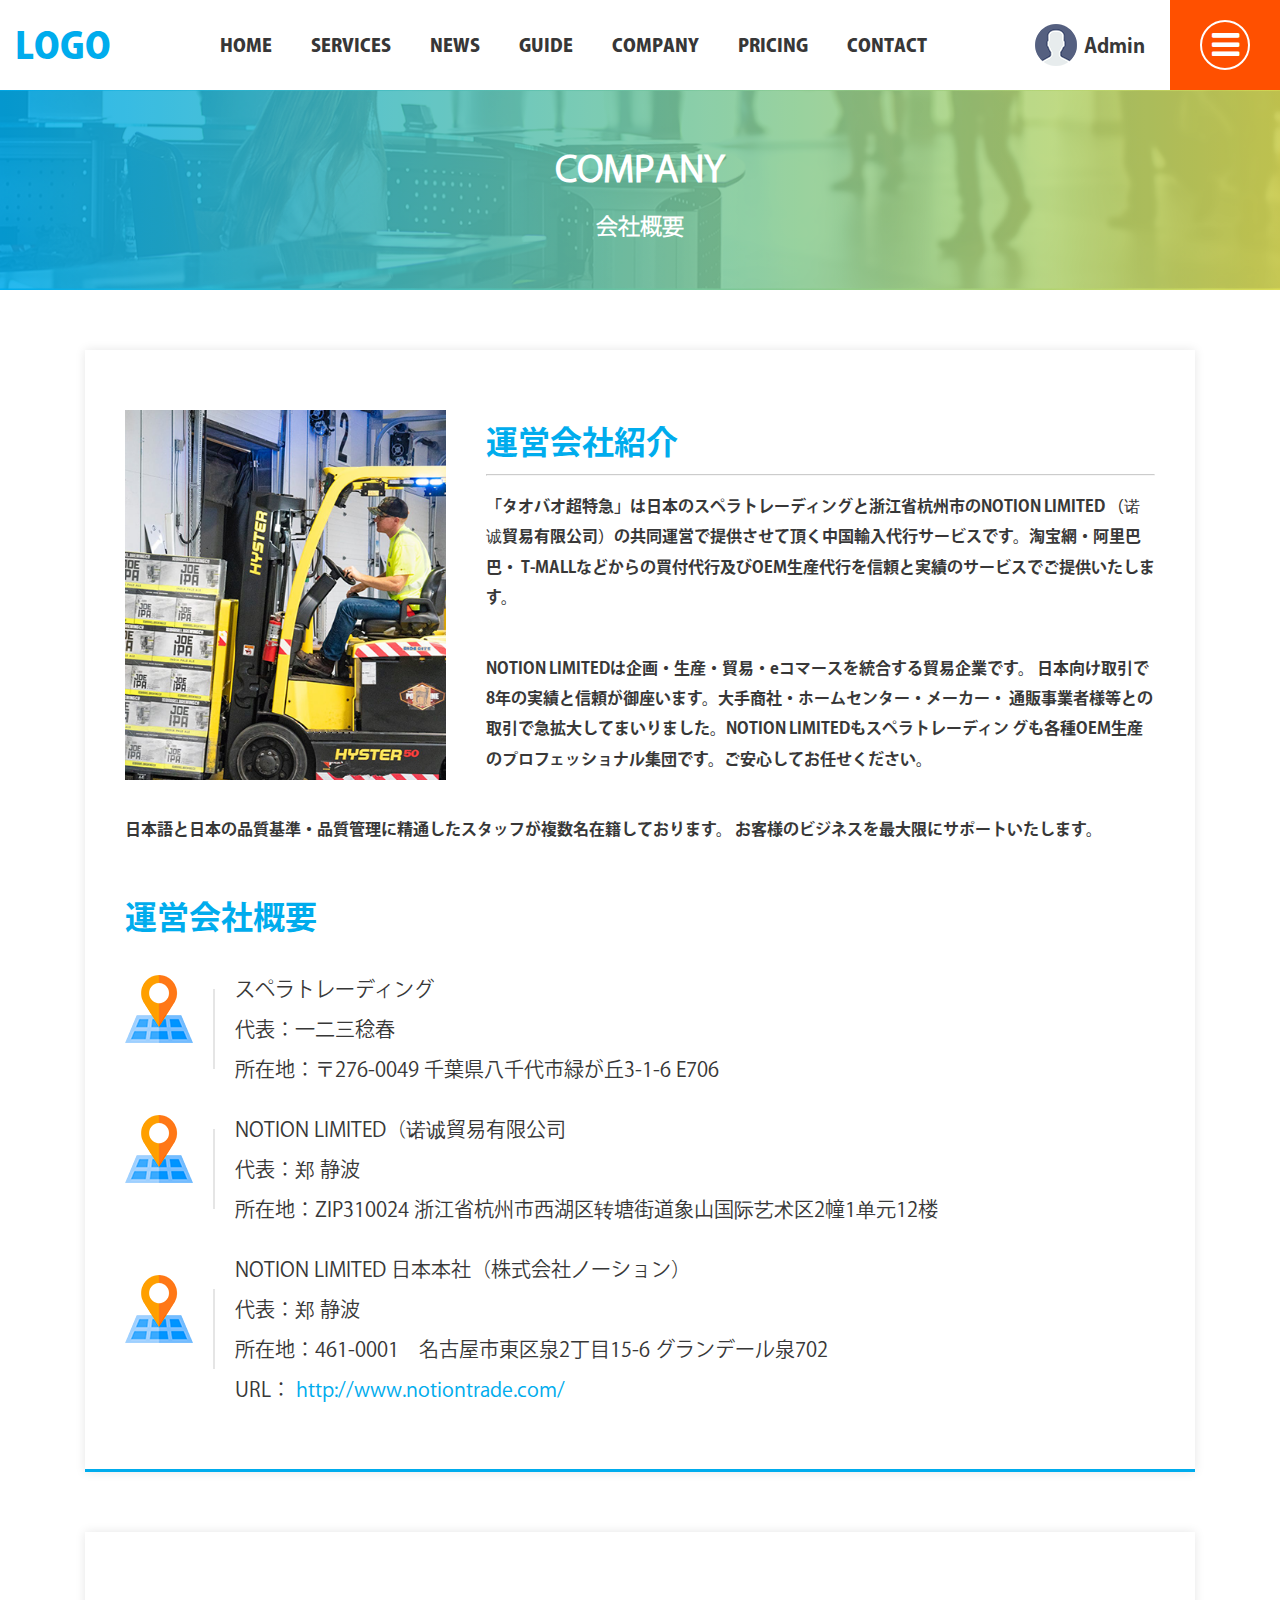
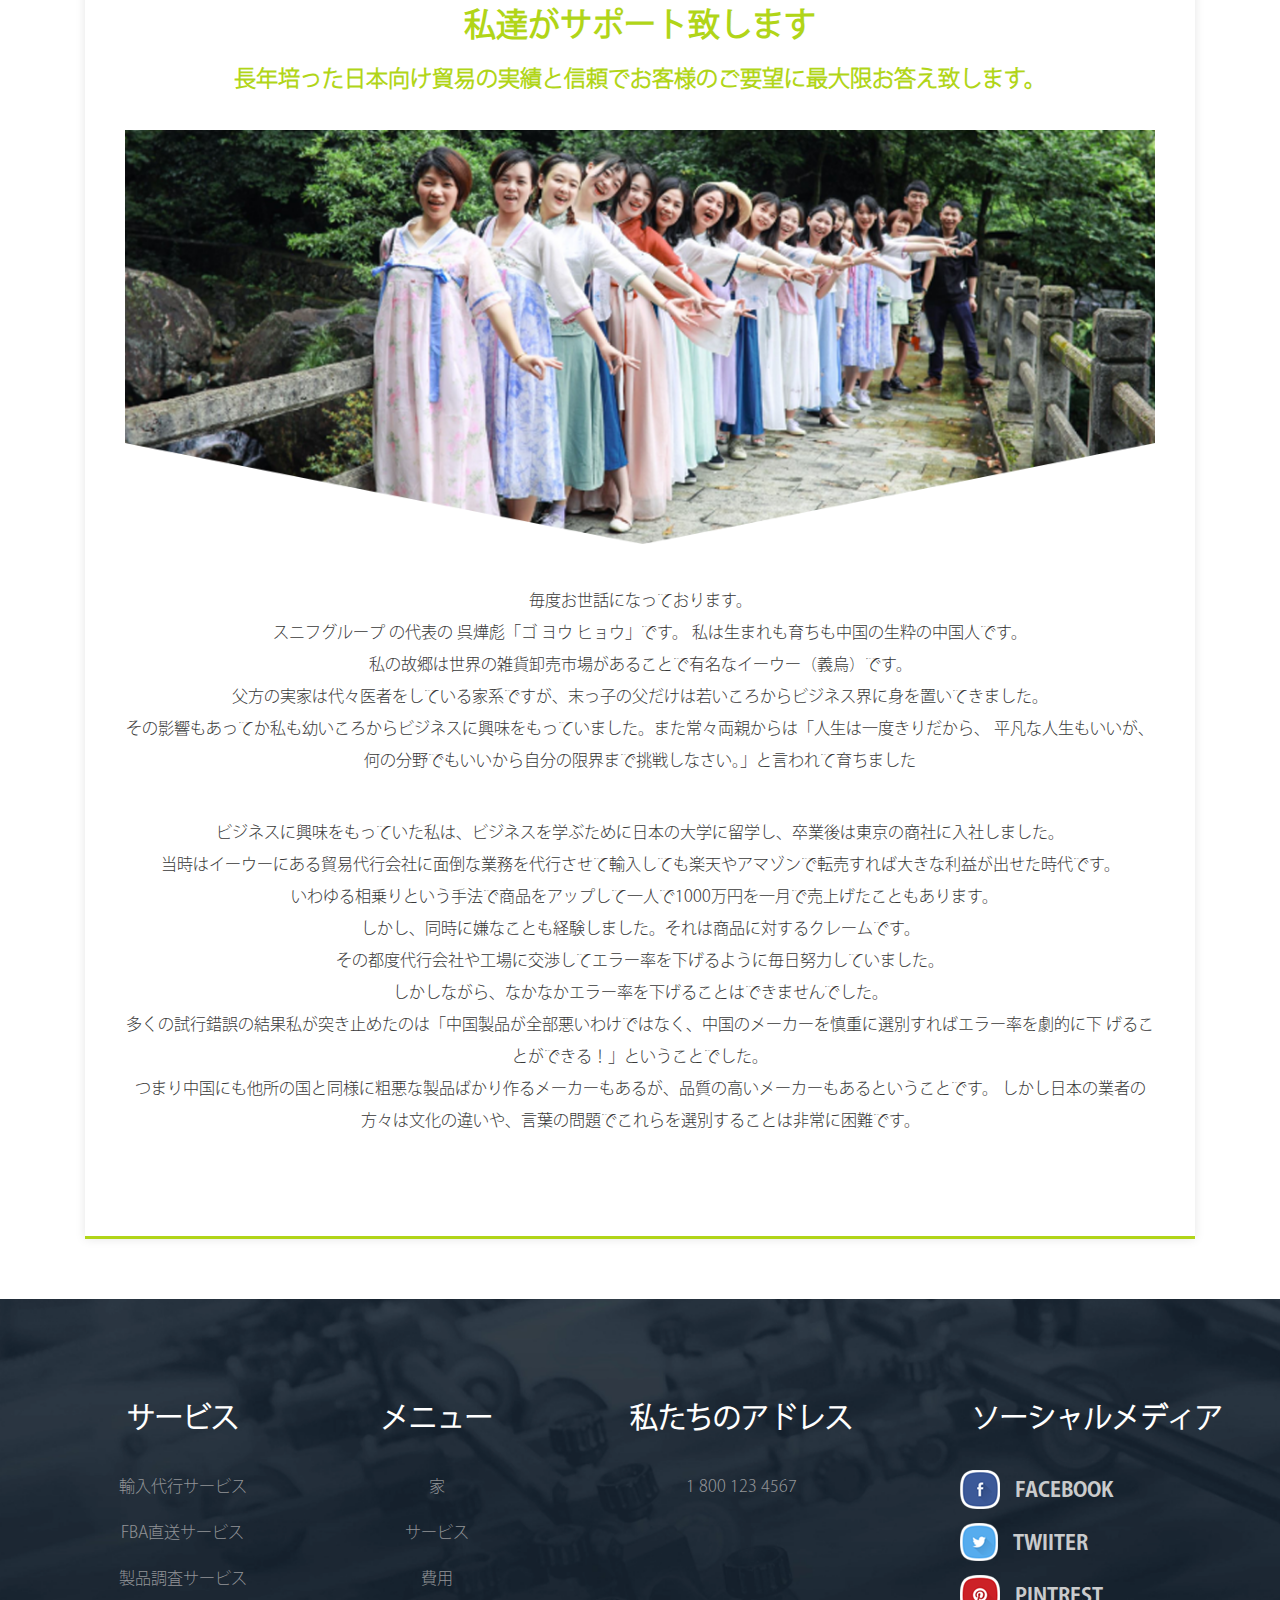
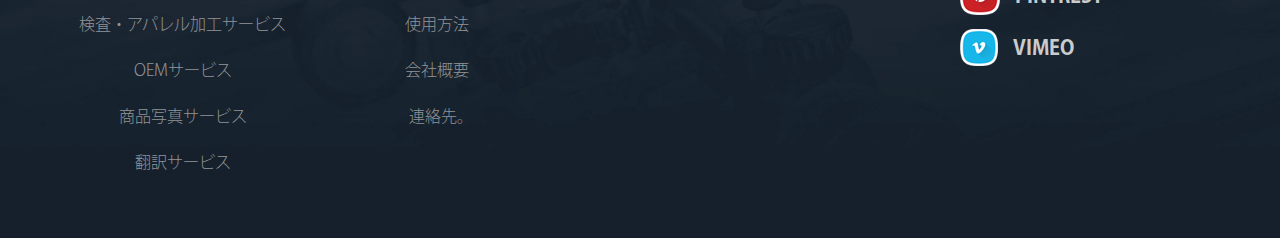
==== company.html @ 989a5804 "services" ====
<!DOCTYPE html>
<html lang="en">
  <head>
    <meta charset="UTF-8" />
    <meta name="viewport" content="width=device-width, initial-scale=1.0" />
    <link rel="stylesheet" href="font/font-awesome-4.7.0/font-awesome-4.7.0/css/font-awesome.css">
    <!-- Bootstrap-grid CSS -->
    <link rel="stylesheet" href="css/bootstrap-grid.min.css" />
    <!-- Slick slider -->
    <link rel="stylesheet" href="slick/slick-theme.css">
    <link rel="stylesheet" href="slick/slick.css">

    <link rel="stylesheet" href="scss/style.css" />
    <title>Document</title>
  </head>
  <body>
      <div class="container-fluid">
        <div class="top-nav">    
            <div class="top-nav_logo">
                LOGO
            </div>

            <div class="top-nav_menu">
                <ul class="top-nav_items">
                    <li><a href="index.html">Home</a></li>
                    <li><a href="services.html">Services</a></li>
                    <li><a href="news.html">News</a></li>
                    <!-- <li><a href="register.html">Register</a></li> -->
                    <li><a href="guide.html">Guide</a></li>
                    <li><a href="company.html">Company</a></li>
                    <li><a href="pricing.html">Pricing</a></li>
                    <li><a href="contact.html">Contact</a></li>
                </ul>
            </div>
        
            <div class="top-nav_user">
                <img src="img/icons/user.png" alt="user">
                <h3>Admin</h3>
                <div class="top-nav_button">
                    <div class="top-nav_button-circle">
                        <i class="fa fa-bars fa-2x" aria-hidden="true"></i>
                    </div>
                </div>
            </div>

        </div>
        <!-- /.top-nav -->
      </div>
      <!-- container-fluid -->

      <div class="container-fluid">
        <div class="top-page">
            <h1>Company</h1>
            <h3>会社概要</h3>
        </div>
        <!-- /.top-page -->

       <div class="container">
            <div class="company_1">
                <div class="company_1-item">
                    <img src="img/company_1.png" alt="company_1">
                    <div class="company_1-item-content">
                        <h1>運営会社紹介</h1>
                        <hr>
                        <p>「タオバオ超特急」は日本のスペラトレーディングと浙江省杭州市のNOTION LIMITED
                            （诺诚貿易有限公司）の共同運営で提供させて頂く中国輸入代行サービスです。淘宝網・阿里巴巴・
                            T-MALLなどからの買付代行及びOEM生産代行を信頼と実績のサービスでご提供いたします。
                        </p>
                        <p>NOTION LIMITEDは企画・生産・貿易・eコマースを統合する貿易企業です。
                            日本向け取引で8年の実績と信頼が御座います。大手商社・ホームセンター・メーカー・
                            通販事業者様等との取引で急拡大してまいりました。NOTION LIMITEDもスペラトレーディン
                            グも各種OEM生産のプロフェッショナル集団です。ご安心してお任せください。
                        </p>
                        <p>日本語と日本の品質基準・品質管理に精通したスタッフが複数名在籍しております。
                            お客様のビジネスを最大限にサポートいたします。
                        </p>
                    </div>
                </div>
                <!-- company_1-item -->
                <div class="company_1-item2">
                    <h1>運営会社概要</h1>
                    <div class="company_1-item2_content">
                        <img src="img/icons/map-icon.png" alt="map-icon">
                        <div class="company_1-item2_content-line"></div>
                        <div class="company_1-item2_content-text">
                            <p>スペラトレーディング</p>
                            <p>代表：一二三稔春</p>
                            <p>所在地：〒276-0049 千葉県八千代市緑が丘3-1-6 E706</p>
                        </div>
                    </div>
                    <!-- company_1-item2_content -->
                    <div class="company_1-item2_content">
                        <img src="img/icons/map-icon.png" alt="map-icon">
                        <div class="company_1-item2_content-line"></div>
                        <div class="company_1-item2_content-text">
                            <p>NOTION LIMITED（诺诚貿易有限公司</p>
                            <p>代表：郑 静波</p>
                            <p>所在地：ZIP310024 浙江省杭州市西湖区转塘街道象山国际艺术区2幢1单元12楼</p>
                        </div>
                    </div>
                    <!-- company_1-item2_content -->
                    <div class="company_1-item2_content">
                        <img src="img/icons/map-icon.png" alt="map-icon">
                        <div class="company_1-item2_content-line"></div>
                        <div class="company_1-item2_content-text">
                            <p>NOTION LIMITED 日本本社（株式会社ノーション）</p>
                            <p>代表：郑 静波</p>
                            <p>所在地：461-0001　名古屋市東区泉2丁目15-6 グランデール泉702</p>
                            <p>URL：<span>
                                <a href="#">http://www.notiontrade.com/</a>
                            </span></p>
                        </div>
                    </div>
                    <!-- company_1-item2_content -->
                </div>
                <!-- /.company_1-item2 -->
            </div>
            <!-- /.company_1 -->
            <div class="company_2">
                <h1>私達がサポート致します</h1>
                <h3>長年培った日本向け貿易の実績と信頼でお客様のご要望に最大限お答え致します。</h3>
                <div class="company_2-item">
                    <img src="img/company_2.png" alt="company_2">
                    <p>毎度お世話になっております。<br>　
                        スニフグループ の代表の 呉燁彪「ゴ ヨウ ヒョウ」です。 私は生まれも育ちも中国の生粋の中国人です。<br>
                        私の故郷は世界の雑貨卸売市場があることで有名なイーウー（義烏）です。<br>
                        父方の実家は代々医者をしている家系ですが、末っ子の父だけは若いころからビジネス界に身を置いてきました。<br>
                        その影響もあってか私も幼いころからビジネスに興味をもっていました。また常々両親からは「人生は一度きりだから、
                        平凡な人生もいいが、何の分野でもいいから自分の限界まで挑戦しなさい。」と言われて育ちました</p>
                    <p>ビジネスに興味をもっていた私は、ビジネスを学ぶために日本の大学に留学し、卒業後は東京の商社に入社しました。<br>
                        当時はイーウーにある貿易代行会社に面倒な業務を代行させて輸入しても楽天やアマゾンで転売すれば大きな利益が出せた時代です。<br>
                        いわゆる相乗りという手法で商品をアップして一人で1000万円を一月で売上げたこともあります。　<br>
                        しかし、同時に嫌なことも経験しました。それは商品に対するクレームです。<br>
                        その都度代行会社や工場に交渉してエラー率を下げるように毎日努力していました。<br>
                        しかしながら、なかなかエラー率を下げることはできませんでした。<br>
                        多くの試行錯誤の結果私が突き止めたのは「中国製品が全部悪いわけではなく、中国のメーカーを慎重に選別すればエラー率を劇的に下
                        げることができる！」ということでした。<br>
                        つまり中国にも他所の国と同様に粗悪な製品ばかり作るメーカーもあるが、品質の高いメーカーもあるということです。
                        しかし日本の業者の方々は文化の違いや、言葉の問題でこれらを選別することは非常に困難です。
                    </p>
                </div>
                <!-- /.company_2-item -->
            </div>
            <!-- /.company_2 -->
       </div>
       <!-- /.container -->
      </div>

      
      <footer class="footer">
        <div class="row">
            <div class="col-lg-3 col-md-6 col-sm-12">
                <h1>サービス</h1>
                <ul>
                <li><a href="#">輸入代行サービス</a></li>
                <li><a href="#">FBA直送サービス</a></li>
                <li><a href="#">製品調査サービス</a></li>
                <li><a href="#">検査・アパレル加工サービス</a></li>
                <li><a href="#">OEMサービス</a></li>
                <li><a href="#">商品写真サービス</a></li>
                <li><a href="#">翻訳サービス</a></li>
            </ul>
            </div>
            <!-- col -->
            <div class="col-lg-2 col-md-6 col-sm-12">
            <h1>メニュー</h1>
            <ul>
                <li><a href="#">家</a></li>
                <li><a href="#">サービス</a></li>
                <li><a href="#">費用</a></li>
                <li><a href="#">使用方法</a></li>
                <li><a href="#">会社概要</a></li>
                <li><a href="#">  連絡先。</a></li>
            </ul>
        </div>
        <!-- col -->
        <div class="col-lg-4 col-md-6 col-sm-12">
            <h1>私たちのアドレス</h1>
            <ul>
                <li><a href="#">1 800 123 4567</a></li>
            </ul>
        </div>
        <!-- col -->
        <div class="col-lg-3 col-md-6 col-sm-12">
            <h1>ソーシャルメディア</h1>
            <ul class="footer_menu">
                <li>
                    <a href="#">
                        <img src="img/icons/social/fb.png" alt="fb">
                        <span>Facebook</span>
                    </a>
                </li>
                <li>
                    <a href="#">
                        <img src="img/icons/social/twiiter.png" alt="twiiter">
                        <span>twiiter</span>
                    </a>
                </li>
                <li>
                    <a href="#">
                        <img src="img/icons/social/pintrest.png" alt="pintrest">
                        <span>pintrest</span>
                    </a>
                </li>
                <li>
                    <a href="#">
                        <img src="img/icons/social/vimeo.png" alt="vimeo">
                        <span>vimeo</span>
                    </a>
                </li>
            </ul>
        </div>
        <!-- col -->
        </div>
        <!-- row -->
      </footer>
      <!-- footer -->
    
      <script src="js/jquery.min.js"></script>
      <script src="slick/slick.js"></script>
      <script src="js/script.js"></script>
  </body>
</html>
---- scss/style.css ----
@font-face {
  font-family: KozGoPro_Bold;
  src: url("../font/KozGoPro-Bold.otf");
}

@font-face {
  font-family: KozGoPro_Heavy;
  src: url("../font/KozGoPro-Heavy.otf");
}

@font-face {
  font-family: KozGoPro_Light;
  src: url("../font/KozGoPro-Light.otf");
}

@font-face {
  font-family: KozGoPro_Medium;
  src: url("../font/KozGoPro-Medium.otf");
}

@font-face {
  font-family: KozGoPro_Regular;
  src: url("../font/KozGoPro-Regular.otf");
}

@media (max-width: 768px) {
  .top-nav_menu {
    -webkit-box-orient: vertical;
    -webkit-box-direction: normal;
        -ms-flex-direction: column;
            flex-direction: column;
    display: none;
  }
  .top-nav_menu__active {
    display: -webkit-box;
    display: -ms-flexbox;
    display: flex;
    margin-bottom: 0;
  }
  .top-nav_menu li {
    line-height: 2;
  }
  .top-nav_menu li a::after {
    display: none;
  }
  .slick-next {
    display: none !important;
  }
  .slick-prev {
    display: none !important;
  }
  .slider-block_content {
    top: 8rem !important;
    right: 2rem !important;
  }
  .slider-block_content h1 {
    font-size: 1.5rem !important;
  }
  .slider-block_content .btn {
    margin-top: 30px !important;
  }
  .content-block1 .col-12 {
    padding-left: 0;
    padding-right: 0;
  }
  .content-block1-item {
    -webkit-box-orient: vertical;
    -webkit-box-direction: normal;
        -ms-flex-direction: column;
            flex-direction: column;
  }
  .content-block1-item_img {
    margin-bottom: 20px;
  }
  .content-block1-item_h {
    display: -webkit-box;
    display: -ms-flexbox;
    display: flex;
    -webkit-box-align: center;
        -ms-flex-align: center;
            align-items: center;
  }
  .content-block2 {
    padding: 0 !important;
    padding-top: 50px !important;
  }
  .content-block2-item {
    -webkit-box-orient: vertical;
    -webkit-box-direction: normal;
        -ms-flex-direction: column;
            flex-direction: column;
    -webkit-box-align: center;
        -ms-flex-align: center;
            align-items: center;
  }
  .content-block2-item_h h2 {
    margin-top: 20px;
  }
  .content-block5-item {
    -webkit-box-orient: vertical;
    -webkit-box-direction: normal;
        -ms-flex-direction: column;
            flex-direction: column;
    -webkit-box-align: center;
        -ms-flex-align: center;
            align-items: center;
    padding-top: 20px;
  }
  .content-block5-item_content {
    -webkit-box-align: center;
        -ms-flex-align: center;
            align-items: center;
  }
  .content-block7-item {
    -webkit-box-orient: vertical;
    -webkit-box-direction: normal;
        -ms-flex-direction: column;
            flex-direction: column;
    -webkit-box-align: center;
        -ms-flex-align: center;
            align-items: center;
  }
  .footer_menu {
    -webkit-box-align: center;
        -ms-flex-align: center;
            align-items: center;
  }
  .company_1-item {
    display: -webkit-box;
    display: -ms-flexbox;
    display: flex;
    -webkit-box-orient: vertical;
    -webkit-box-direction: normal;
        -ms-flex-direction: column;
            flex-direction: column;
    -webkit-box-pack: center !important;
        -ms-flex-pack: center !important;
            justify-content: center !important;
    -webkit-box-align: center;
        -ms-flex-align: center;
            align-items: center;
  }
  .company_1-item img {
    padding-right: 0 !important;
    padding-bottom: 0 !important;
    width: 100%;
  }
  .company_1-item-content h1 {
    text-align: center;
    margin-top: 25px;
  }
  .company_1-item2 {
    -webkit-box-pack: center;
        -ms-flex-pack: center;
            justify-content: center;
  }
  .company_1-item2 h1 {
    text-align: center;
  }
  .company_1-item2_content {
    -webkit-box-pack: center;
        -ms-flex-pack: center;
            justify-content: center;
    -webkit-box-orient: vertical;
    -webkit-box-direction: normal;
        -ms-flex-direction: column;
            flex-direction: column;
  }
  .company_1-item2_content img {
    padding-right: 0;
  }
  .company_1-item2_content-line {
    display: none;
  }
  .company_1-item2_content-text {
    text-align: center;
  }
  .register-form-input {
    -webkit-box-orient: vertical;
    -webkit-box-direction: normal;
        -ms-flex-direction: column;
            flex-direction: column;
    -webkit-box-align: center;
        -ms-flex-align: center;
            align-items: center;
  }
  .register-form-input label {
    margin-right: 0 !important;
  }
  .register-form-input input {
    padding: 10px;
    width: 70% !important;
  }
}

@media (max-width: 767px) {
  .services1-item-img, .services2-item-img, .services4-item-img, .services6-item-img, .services7-item-img {
    margin-right: 0 !important;
    margin-bottom: 40px;
  }
  .services1-item-img img, .services2-item-img img, .services4-item-img img, .services6-item-img img, .services7-item-img img {
    width: 100%;
  }
  .services1-item-img_block, .services2-item-img_block, .services4-item-img_block, .services6-item-img_block, .services7-item-img_block {
    right: 31% !important;
    top: 87% !important;
  }
}

button:focus,
input:focus,
textarea:focus,
a:focus {
  outline: none;
}

h1,
h2,
h3,
h4,
h5 {
  margin: 0;
}

.container-fluid {
  padding-right: 0;
  padding-left: 0;
}

.row {
  margin: 0;
}

p {
  margin: 0;
}

.adapt-menu {
  display: none;
}

.btn {
  padding: 5px 30px;
  display: inline-block;
  color: white;
  border: none;
  border-radius: 50px;
  text-decoration: none;
  font-size: 16px;
  font-weight: 700;
  cursor: pointer;
}

.btn-red {
  background-color: #ef3139;
}

.btn-red:hover {
  opacity: 0.5;
}

.btn-green {
  background-color: #b1d518;
}

.btn-green:hover {
  opacity: 0.5;
}

.btn-yellow {
  background-color: #ffa721;
}

.btn-yellow:hover {
  opacity: 0.5;
}

.btn-white {
  background-color: #fff;
}

.btn-white:hover {
  opacity: 0.5;
}

.btn-primary {
  background-color: #00aced;
}

.btn-primary:hover {
  opacity: 0.5;
}

.btn-grey {
  background-color: #152004;
}

.btn-grey:hover {
  opacity: 0.5;
}

.btn-orange {
  background-color: #ff5000;
}

.btn-orange:hover {
  opacity: 0.5;
}

body {
  background-color: #fff;
  color: #383838;
  margin: 0;
  padding: 0;
  font-family: KozGoPro_Light;
  font-size: 16px;
}

.top-nav {
  background-color: #fff;
  display: -webkit-box;
  display: -ms-flexbox;
  display: flex;
  -webkit-box-pack: justify;
      -ms-flex-pack: justify;
          justify-content: space-between;
  -webkit-box-align: center;
      -ms-flex-align: center;
          align-items: center;
  -ms-flex-wrap: wrap;
      flex-wrap: wrap;
  width: 100%;
}

.top-nav_logo {
  font-family: KozGoPro_Heavy;
  color: #00aced;
  font-size: 36px;
  padding-left: 15px;
  cursor: pointer;
}

.top-nav_menu {
  display: -webkit-box;
  display: -ms-flexbox;
  display: flex;
}

.top-nav_items {
  list-style: none;
  display: -webkit-box;
  display: -ms-flexbox;
  display: flex;
  -ms-flex-wrap: wrap;
      flex-wrap: wrap;
}

.top-nav_items li {
  margin-right: 39px;
}

.top-nav_items li a {
  text-transform: uppercase;
  text-decoration: none;
  color: #373737;
  font-family: KozGoPro_Heavy;
  font-size: 18px;
}

.top-nav_items li a:hover {
  color: #ff5000;
}

.top-nav_user {
  display: -webkit-box;
  display: -ms-flexbox;
  display: flex;
  -webkit-box-align: center;
      -ms-flex-align: center;
          align-items: center;
  cursor: pointer;
}

.top-nav_user img {
  width: 42px;
  height: 42px;
}

.top-nav_user h3 {
  font-family: KozGoPro_Bold;
  font-size: 20px;
  margin-left: 7px;
  margin-right: 25px;
}

.top-nav_user h3:hover {
  opacity: 0.5;
}

.top-nav_button {
  width: 110px;
  height: 90px;
  background-color: #ff5000;
  display: -webkit-box;
  display: -ms-flexbox;
  display: flex;
  -webkit-box-pack: center;
      -ms-flex-pack: center;
          justify-content: center;
  -webkit-box-align: center;
      -ms-flex-align: center;
          align-items: center;
}

.top-nav_button-circle {
  width: 50px;
  height: 50px;
  border: 2px solid white;
  border-radius: 50%;
  background-color: #ff5000;
  display: -webkit-box;
  display: -ms-flexbox;
  display: flex;
  -webkit-box-pack: center;
      -ms-flex-pack: center;
          justify-content: center;
  -webkit-box-align: center;
      -ms-flex-align: center;
          align-items: center;
  cursor: pointer;
}

.top-nav_button-circle:hover {
  opacity: 0.5;
}

.top-nav_button-circle i {
  color: white;
}

.slider {
  background: -webkit-gradient(linear, left top, right top, from(#00aced), to(#dadc55));
  background: linear-gradient(0.25turn, #00aced, #dadc55);
  height: 650px;
}

.slider-block {
  padding-top: 80px;
  position: relative;
}

.slider-block img {
  position: absolute;
  left: 0;
  z-index: 1;
}

.slider-block_content {
  position: absolute;
  right: 0;
  top: 12rem;
  color: white;
  text-align: right;
  z-index: 5;
}

.slider-block_content h1 {
  font-size: 2.8rem;
  font-family: KozGoPro_Bold;
  margin: 0;
  text-shadow: 2px 2px #383838;
}

.slider-block_content h2 {
  font-size: 1.7rem;
  margin: 0;
  text-shadow: 2px 2px #383838;
}

.slider-block_content a {
  text-decoration: none;
}

.slider-block_content .btn {
  padding: 5px 40px;
  display: inline-block;
  color: white;
  border: none;
  border-radius: 50px;
  text-decoration: none;
  font-size: 16px;
  font-weight: 700;
  font-size: 26px;
  margin-top: 80px;
}

.slider-block_content .btn-warning {
  background-color: #ff5000;
}

.slider-block_content .btn-warning:hover {
  background-color: #ff570a;
}

.slick-slide {
  height: 650px;
}

.slick-next {
  position: absolute;
  right: -85px;
  display: block;
  height: 50px;
  width: 50px;
  line-height: 0px;
  font-size: 0px;
  cursor: pointer;
  background: transparent;
  color: transparent;
  top: 50%;
  -webkit-transform: translate(0, -50%);
  transform: translate(0, -50%);
  padding: 0;
  outline: none;
  border-bottom: 3px solid white;
  border-right: 3px solid white;
  -webkit-transform: rotate(315deg);
          transform: rotate(315deg);
}

.slick-prev {
  position: absolute;
  left: -85px;
  display: block;
  height: 50px;
  width: 50px;
  line-height: 0px;
  font-size: 0px;
  cursor: pointer;
  background: transparent;
  color: transparent;
  top: 50%;
  -webkit-transform: translate(0, -50%);
  transform: translate(0, -50%);
  padding: 0;
  outline: none;
  border-bottom: 3px solid white;
  border-right: 3px solid white;
  -webkit-transform: rotate(135deg);
          transform: rotate(135deg);
}

.slick-next:before {
  content: "";
}

.slick-prev:before {
  content: "";
}

.content {
  margin-top: 67px;
}

.content-block1 {
  margin-bottom: 95px;
}

.content-block1 h1 {
  font-size: 35px;
  font-family: KozGoPro_Medium;
  color: #ff5000;
  text-align: center;
  margin-bottom: 25px;
}

.content-block1-item {
  display: -webkit-box;
  display: -ms-flexbox;
  display: flex;
  -webkit-box-align: center;
      -ms-flex-align: center;
          align-items: center;
  padding: 15px;
  border-radius: 10px;
  margin-top: 35px;
}

.content-block1-item_primary {
  background-color: #00aced;
}

.content-block1-item_orange {
  background-color: #ffb632;
}

.content-block1-item_green {
  background-color: #19fea1;
}

.content-block1-item_grey {
  background-color: #48626f;
}

.content-block1-item_yellow {
  background-color: #fef102;
}

.content-block1-item_aqua {
  background-color: #01b59e;
}

.content-block1-item_img {
  background-color: #fff;
  padding: 25px;
  border-radius: 50%;
  margin-right: 15px;
}

.content-block1-item_h {
  -webkit-box-orient: vertical;
  -webkit-box-direction: normal;
      -ms-flex-direction: column;
          flex-direction: column;
  color: white;
  font-family: KozGoPro_Light;
  text-transform: uppercase;
}

.content-block1-item_h h2 {
  font-size: 28px;
  margin-bottom: 10px;
  font-family: KozGoPro_Heavy;
}

.content-block1-item_h h3 {
  font-size: 20px;
}

.content-block1-item_h h4 {
  font-size: 18px;
  text-transform: none;
}

.content-block1-item_h h4::before {
  content: "";
  display: inline-block;
  width: 10px;
  height: 10px;
  background-color: #fff;
  border-radius: 50%;
  margin-right: 10px;
}

.content-block1-item_h_text-black h2 {
  color: #383838;
  font-family: KozGoPro_Heavy;
}

.content-block1-item_h_text-black h3 {
  color: #383838;
}

.content-block1-item_h_text-heavy h2 {
  font-family: KozGoPro_Heavy;
}

.content-block1-item_h__items {
  -webkit-box-orient: horizontal;
  -webkit-box-direction: normal;
      -ms-flex-direction: row;
          flex-direction: row;
  position: relative;
}

.content-block1-item_h__items-point {
  position: absolute;
  width: 10px;
  height: 10px;
  border-radius: 50%;
  background-color: #fff;
}

.content-block2 {
  margin-bottom: 55px;
  padding: 55px 55px 75px 55px;
  -webkit-box-shadow: 0px 0px 10px 0px rgba(0, 0, 0, 0.2);
          box-shadow: 0px 0px 10px 0px rgba(0, 0, 0, 0.2);
  border-radius: 10px;
}

.content-block2 h1 {
  font-size: 35px;
  font-family: KozGoPro_Medium;
  color: #ef3139;
  text-align: center;
}

.content-block2-item {
  display: -webkit-box;
  display: -ms-flexbox;
  display: flex;
  margin-top: 50px;
}

.content-block2-item_img {
  width: 98px;
  height: 87px;
  background-color: #00aced;
  border-radius: 10px;
  padding: 20px 28px;
  margin-right: 20px;
}

.content-block2-item_img_pink {
  background-color: #ff4181;
}

.content-block2-item_h {
  -webkit-box-orient: vertical;
  -webkit-box-direction: normal;
      -ms-flex-direction: column;
          flex-direction: column;
  color: #383838;
  text-transform: uppercase;
}

.content-block2-item_h h2 {
  font-size: 26px;
  font-family: KozGoPro_Medium;
}

.content-block2-item_h h3 {
  margin-left: 10px;
  font-size: 20px;
  font-family: KozGoPro_Light;
}

.content-block2-item_h__items h3 {
  font-size: 16px;
  margin-bottom: 30px;
  line-height: 1.75;
}

.content-block2-item_h__items h3::before {
  content: "";
  display: inline-block;
  width: 10px;
  height: 10px;
  background-color: #383838;
  border-radius: 50%;
  margin-right: 10px;
}

.content-block3 {
  margin-bottom: 55px;
  background-color: #ef3139;
  padding: 65px 0 85px 0;
  color: #fff;
}

.content-block3 h1 {
  font-size: 36px;
  font-family: KozGoPro_Bold;
  text-align: center;
  text-transform: uppercase;
}

.content-block3 h2 {
  font-size: 26px;
  text-align: center;
  margin-bottom: 45px;
}

.content-block3 p {
  font-size: 22px;
  line-height: 1.864;
}

.content-block4 h1 {
  font-size: 36px;
  font-family: KozGoPro_Bold;
  text-align: center;
  text-transform: uppercase;
  color: #ef3139;
}

.content-block4 h2 {
  font-size: 26px;
  text-align: center;
  margin-bottom: 45px;
  color: #ef3139;
}

.content-block4-item {
  margin-top: 15px;
  display: -webkit-box;
  display: -ms-flexbox;
  display: flex;
  -webkit-box-align: center;
      -ms-flex-align: center;
          align-items: center;
  -webkit-box-pack: center;
      -ms-flex-pack: center;
          justify-content: center;
}

.content-block4-item_card {
  background-color: #fff;
  text-align: center;
  margin-bottom: 60px;
  min-height: 522px;
  display: -webkit-box;
  display: -ms-flexbox;
  display: flex;
  -webkit-box-orient: vertical;
  -webkit-box-direction: normal;
      -ms-flex-direction: column;
          flex-direction: column;
  -webkit-box-align: center;
      -ms-flex-align: center;
          align-items: center;
  -webkit-box-pack: justify;
      -ms-flex-pack: justify;
          justify-content: space-between;
  -webkit-box-shadow: 0px 0px 10px 0px rgba(0, 0, 0, 0.1);
          box-shadow: 0px 0px 10px 0px rgba(0, 0, 0, 0.1);
}

.content-block4-item_card img {
  width: 100%;
}

.content-block4-item_card-content {
  margin-top: -85px;
  padding-left: 10px;
  padding-right: 10px;
}

.content-block4-item_card-content-img {
  padding: 15px 25px;
  background-color: #fff;
  border-radius: 50%;
  display: inline-block;
  -webkit-box-shadow: 0px 0px 10px 0px rgba(0, 0, 0, 0.1);
          box-shadow: 0px 0px 10px 0px rgba(0, 0, 0, 0.1);
  margin-bottom: 20px;
}

.content-block4-item_card-content-img img {
  width: 45px;
  height: 50px;
}

.content-block4-item_card-content h3 {
  font-size: 20px;
  color: #00aced;
  font-family: KozGoPro_Bold;
  margin-bottom: 10px;
}

.content-block4-item_card-content p {
  font-size: 16px;
  line-height: 1.563;
}

.content-block4-item_card-content a {
  text-transform: none;
}

.content-block4-item_card a {
  width: 130px;
  margin-bottom: 30px;
}

.content-block5 {
  background-image: url(../img/block5/block5-bg.png);
  background-repeat: no-repeat;
  background-size: cover;
  padding-top: 70px;
  padding-bottom: 60px;
}

.content-block5 h1 {
  font-size: 36px;
  font-family: KozGoPro_Bold;
  text-align: center;
  text-transform: uppercase;
  color: white;
}

.content-block5 h2 {
  font-size: 26px;
  text-align: center;
  margin-bottom: 45px;
  color: white;
}

.content-block5-item {
  background-color: #fff;
  border-radius: 5px;
  display: -webkit-box;
  display: -ms-flexbox;
  display: flex;
  margin-bottom: 25px;
}

.content-block5-item img {
  min-height: 280px;
}

.content-block5-item_content {
  padding: 20px 20px 0 30px;
  display: -webkit-box;
  display: -ms-flexbox;
  display: flex;
  -webkit-box-orient: vertical;
  -webkit-box-direction: normal;
      -ms-flex-direction: column;
          flex-direction: column;
  -webkit-box-pack: justify;
      -ms-flex-pack: justify;
          justify-content: space-between;
}

.content-block5-item_content h3 {
  font-size: 24px;
  font-family: KozGoPro_Medium;
  color: #00aced;
  margin-bottom: 10px;
}

.content-block5-item_content h4 {
  font-size: 16px;
  line-height: 1.75;
  margin-bottom: 2rem;
}

.content-block5-item_content a {
  width: 130px;
  margin-bottom: 30px;
}

.content-block5-btn {
  text-align: center;
}

.content-block5-btn a {
  width: 250px;
  font-size: 24px;
  color: #ef3139;
  text-align: center;
  font-family: KozGoPro_Medium;
}

.content-block6 {
  margin-top: 70px;
  margin-bottom: 50px;
}

.content-block6 h1 {
  font-size: 36px;
  font-family: KozGoPro_Bold;
  text-align: center;
  text-transform: uppercase;
  color: #ff5000;
}

.content-block6 h2 {
  font-size: 26px;
  text-align: center;
  margin-bottom: 45px;
  color: #ff5000;
}

.content-block6-item {
  display: -webkit-box;
  display: -ms-flexbox;
  display: flex;
  -webkit-box-pack: justify;
      -ms-flex-pack: justify;
          justify-content: space-between;
  -webkit-box-align: center;
      -ms-flex-align: center;
          align-items: center;
  -webkit-box-shadow: 0px 0px 5px 0px rgba(0, 0, 0, 0.1);
          box-shadow: 0px 0px 5px 0px rgba(0, 0, 0, 0.1);
  border-radius: 5px;
  border: 2px dotted rgba(0, 0, 0, 0.5);
  padding: 20px;
  margin-bottom: 25px;
}

.content-block6-item h3 {
  color: #ff5000;
  font-size: 20px;
  line-height: 1.6;
  font-family: KozGoPro_Medium;
  margin-right: 70px;
}

.content-block6-item button {
  width: 40px;
  height: 35px;
  background-color: #383838;
  border: none;
  border-radius: 50%;
  cursor: pointer;
}

.content-block6-item button i {
  color: white;
  margin-top: 5px;
}

.content-block6-item_none {
  display: none;
  padding: 20px;
  -webkit-transition: ease-in;
  transition: ease-in;
}

.content-block6-item_none__active {
  display: -webkit-box;
  display: -ms-flexbox;
  display: flex;
  -webkit-box-orient: vertical;
  -webkit-box-direction: normal;
      -ms-flex-direction: column;
          flex-direction: column;
}

.content-block7 {
  background-color: #b1d518;
  padding-top: 80px;
  padding-bottom: 100px;
}

.content-block7 h1 {
  font-size: 36px;
  font-family: KozGoPro_Bold;
  text-align: center;
  text-transform: uppercase;
  color: #fff;
}

.content-block7 h2 {
  font-size: 26px;
  text-align: center;
  margin-bottom: 45px;
  color: #fff;
}

.content-block7-item {
  background-color: #fff;
  display: -webkit-box;
  display: -ms-flexbox;
  display: flex;
  margin-bottom: 7px;
  padding: 20px 35px;
}

.content-block7-item h4 {
  color: #00aced;
  font-size: 18px;
  font-family: KozGoPro_Bold;
  margin-right: 60px;
}

.content-block7-item h5 {
  font-size: 18px;
}

.content-block7-btn {
  text-align: center;
  margin-top: 25px;
}

.content-block7-btn a {
  font-size: 25px;
  color: #fff;
}

.footer {
  padding: 90px 30px 40px 30px;
  background-image: url(../img/footer-bg.png);
  background-repeat: no-repeat;
  background-size: cover;
  text-align: center;
  color: #929497;
}

.footer h1 {
  font-size: 28px;
  color: #fff;
  margin-bottom: 25px;
}

.footer li {
  margin-bottom: 14px;
}

.footer a {
  color: #929497;
  text-decoration: none;
}

.footer a:hover {
  color: white;
}

.footer ul {
  padding: 0;
  list-style: none;
  line-height: 32px;
  margin-bottom: 20px;
}

.footer_menu {
  display: -webkit-box;
  display: -ms-flexbox;
  display: flex;
  -webkit-box-orient: vertical;
  -webkit-box-direction: normal;
      -ms-flex-direction: column;
          flex-direction: column;
}

.footer_menu a {
  display: -webkit-box;
  display: -ms-flexbox;
  display: flex;
  -webkit-box-align: center;
      -ms-flex-align: center;
          align-items: center;
}

.footer_menu a img {
  margin-right: 15px;
}

.footer_menu a span {
  font-size: 20px;
  color: #cacbcc;
  text-transform: uppercase;
  font-family: KozGoPro_Bold;
}

.top-page {
  background: url(../img/top-img.png), -webkit-gradient(linear, left top, right top, from(#00aced), to(#dadc55));
  background: url(../img/top-img.png), linear-gradient(0.25turn, #00aced, #dadc55);
  background-repeat: no-repeat;
  background-size: cover;
  height: 200px;
  display: -webkit-box;
  display: -ms-flexbox;
  display: flex;
  -webkit-box-orient: vertical;
  -webkit-box-direction: normal;
      -ms-flex-direction: column;
          flex-direction: column;
  -webkit-box-pack: center;
      -ms-flex-pack: center;
          justify-content: center;
  -webkit-box-align: center;
      -ms-flex-align: center;
          align-items: center;
  color: white;
  margin-bottom: 60px;
}

.top-page h1 {
  font-size: 36px;
  text-transform: uppercase;
  font-family: KozGoPro_Regular;
}

.top-page h3 {
  font-size: 22px;
}

.company_1 {
  background-color: #fff;
  -webkit-box-shadow: 0px 0px 10px 0px rgba(0, 0, 0, 0.1);
          box-shadow: 0px 0px 10px 0px rgba(0, 0, 0, 0.1);
  padding: 60px 40px;
  margin-bottom: 60px;
  border-bottom: 3px solid #00aced;
}

.company_1-item img {
  max-height: 400px;
  max-width: 415px;
  padding-right: 40px;
  padding-bottom: 30px;
  float: left;
}

.company_1-item-content h1 {
  font-family: KozGoPro_Bold;
  color: #00aced;
}

.company_1-item-content hr {
  opacity: 0.5;
  margin: 0;
  margin-bottom: 15px;
}

.company_1-item-content p {
  font-family: KozGoPro_Bold;
  line-height: 1.9;
  margin-bottom: 40px;
}

.company_1-item2 h1 {
  color: #00aced;
  font-family: KozGoPro_Bold;
}

.company_1-item2_content {
  margin-top: 20px;
  display: -webkit-box;
  display: -ms-flexbox;
  display: flex;
  -ms-flex-wrap: wrap;
      flex-wrap: wrap;
  -webkit-box-align: center;
      -ms-flex-align: center;
          align-items: center;
}

.company_1-item2_content img {
  margin-right: 20px;
  margin-bottom: 40px;
}

.company_1-item2_content-line {
  width: 2px;
  height: 80px;
  background-color: black;
  opacity: 0.1;
  margin-right: 20px;
}

.company_1-item2_content-text p {
  font-size: 20px;
  font-family: KozGoPro_Regular;
}

.company_1-item2_content-text p span a {
  color: #00aced;
  text-decoration: none;
}

.company_2 {
  background-color: #fff;
  -webkit-box-shadow: 0px 0px 10px 0px rgba(0, 0, 0, 0.1);
          box-shadow: 0px 0px 10px 0px rgba(0, 0, 0, 0.1);
  padding: 60px 40px;
  margin-bottom: 60px;
  border-bottom: 3px solid #b1d518;
}

.company_2 h1 {
  text-align: center;
  color: #b1d518;
  font-family: KozGoPro_Regular;
}

.company_2 h3 {
  font-size: 22px;
  color: #b1d518;
  text-align: center;
  margin-bottom: 30px;
}

.company_2-item {
  text-align: center;
}

.company_2-item img {
  width: 100%;
  margin-bottom: 30px;
}

.company_2-item p {
  margin-bottom: 40px;
  line-height: 2;
}

.news_1 {
  margin-bottom: 70px;
}

.news_1 h1 {
  font-size: 38px;
  color: #ef3139;
  font-family: KozGoPro_Bold;
  text-align: center;
  margin-bottom: 50px;
}

.news_1-card {
  -webkit-box-shadow: 0px 0px 10px 0px rgba(0, 0, 0, 0.1);
          box-shadow: 0px 0px 10px 0px rgba(0, 0, 0, 0.1);
  margin-bottom: 50px;
}

.news_1-card img {
  width: 100%;
}

.news_1-card_grey {
  border-bottom: 3px solid #152004;
}

.news_1-card_orange {
  border-bottom: 3px solid #ff5000;
}

.news_1-card_red {
  border-bottom: 3px solid #ef3139;
}

.news_1-card_yellow {
  border-bottom: 3px solid #ffa721;
}

.news_1-card_primary {
  border-bottom: 3px solid #00aced;
}

.news_1-card_green {
  border-bottom: 3px solid #b1d518;
}

.news_1-card__content {
  padding: 10px 30px 25px 30px;
}

.news_1-card__content h3 {
  font-size: 22px;
  margin-bottom: 15px;
}

.news_1-card__content-icon {
  display: -webkit-box;
  display: -ms-flexbox;
  display: flex;
  -webkit-box-align: center;
      -ms-flex-align: center;
          align-items: center;
  margin-bottom: 15px;
}

.news_1-card__content-icon img {
  width: 23px;
  margin-right: 15px;
}

.news_1-card__content-icon span {
  font-size: 14px;
}

.news_1-card__content p {
  font-size: 14px;
  margin-bottom: 15px;
}

.news_1-pagination {
  display: -webkit-box;
  display: -ms-flexbox;
  display: flex;
  -webkit-box-pack: center;
      -ms-flex-pack: center;
          justify-content: center;
  -webkit-box-align: center;
      -ms-flex-align: center;
          align-items: center;
  padding: 20px;
  background-color: #15202c;
  margin-bottom: 60px;
}

.news_1-pagination_numbers {
  display: -webkit-box;
  display: -ms-flexbox;
  display: flex;
}

.news_1-pagination_numbers_active {
  background-color: #00aced !important;
}

.news_1-pagination_numbers a {
  margin-right: 15px;
  color: white;
  -webkit-box-align: center;
      -ms-flex-align: center;
          align-items: center;
  display: -webkit-box;
  display: -ms-flexbox;
  display: flex;
  padding: 0 12px;
  background-color: #fff;
  border-radius: 5px;
  font-family: KozGoPro_Bold;
  text-decoration: none;
  color: #15202c;
  font-size: 18px;
}

.news_1-pagination_numbers a:hover {
  background-color: #00aced;
}

.news_1-pagination_numbers a:nth-last-child(1) {
  background-color: transparent;
}

.news_1-pagination_numbers a:nth-last-child(1):hover {
  background-color: #00aced;
}

.news_1-pagination_numbers a:nth-last-child(4) {
  background-color: transparent;
}

.news_1-pagination_numbers a:nth-last-child(4):hover {
  background-color: #00aced;
}

.news_1-content {
  margin-bottom: 35px;
}

.news_1-content h1 {
  font-size: 38px;
  color: #ef3139;
  text-align: center;
  font-family: KozGoPro_Bold;
}

.news_1-content-center {
  display: -webkit-box;
  display: -ms-flexbox;
  display: flex;
  -webkit-box-pack: center;
      -ms-flex-pack: center;
          justify-content: center;
}

.news_1-content-center-item {
  border: 1px solid rgba(0, 0, 0, 0.4);
  padding: 20px;
  display: -webkit-box;
  display: -ms-flexbox;
  display: flex;
  -webkit-box-align: center;
      -ms-flex-align: center;
          align-items: center;
  -ms-flex-wrap: wrap;
      flex-wrap: wrap;
  font-size: 18px;
  margin-bottom: 20px;
}

.news_1-content-center-item h4 {
  color: #00aced;
  font-family: KozGoPro_Bold;
  margin-right: 35px;
}

.news_1-content_btn {
  display: -webkit-box;
  display: -ms-flexbox;
  display: flex;
  -webkit-box-pack: center;
      -ms-flex-pack: center;
          justify-content: center;
  margin-top: 20px;
}

.register {
  -webkit-box-shadow: 0px 0px 10px 0px rgba(0, 0, 0, 0.1);
          box-shadow: 0px 0px 10px 0px rgba(0, 0, 0, 0.1);
  padding: 40px;
  margin-bottom: 100px;
}

.register h1 {
  font-family: KozGoPro_Regular;
  text-align: center;
  background-color: #ef3139;
  border-radius: 10px;
  color: white;
  margin-bottom: 35px;
}

.register-form {
  display: -webkit-box;
  display: -ms-flexbox;
  display: flex;
  -webkit-box-orient: vertical;
  -webkit-box-direction: normal;
      -ms-flex-direction: column;
          flex-direction: column;
}

.register-form-input {
  display: -webkit-box;
  display: -ms-flexbox;
  display: flex;
  -webkit-box-pack: center;
      -ms-flex-pack: center;
          justify-content: center;
  -ms-flex-wrap: wrap;
      flex-wrap: wrap;
  margin-bottom: 20px;
}

.register-form-input label {
  font-size: 22px;
  font-family: KozGoPro_Medium;
  color: #ef3139;
  margin-right: 20px;
}

.register-form-input input {
  border-radius: 50px;
  border: 1px solid #a1a1a1;
  width: 50%;
  padding-left: 20px;
  padding-right: 20px;
  color: #383838;
  font-size: 18px;
}

.register-form-btn {
  text-align: center;
  margin-top: 20px;
  margin-bottom: 35px;
}

.register-form-btn button {
  padding: 10px 30px;
}

.register-form hr {
  background-color: rgba(0, 0, 0, 0.1);
  height: 2px;
  width: 100%;
  margin-bottom: 35px;
}

.register-form p {
  text-align: center;
  font-size: 24px;
  font-family: KozGoPro_Medium;
}

.register-form p a {
  color: #00aced;
}

.services1 {
  min-height: 580px;
  padding: 35px;
  border-bottom: 3px solid #b1d518 !important;
  border: 1px solid #b1d518;
  margin-bottom: 100px;
}

.services1-item-img {
  float: left;
  margin-right: 70px;
  position: relative;
}

.services1-item-img img {
  max-height: 500px;
  max-width: 358px;
}

.services1-item-img_block {
  background-color: #b1d518;
  padding: 20px 25px;
  position: absolute;
  right: -11%;
  top: 25%;
  border-radius: 50%;
}

.services1-item-content h1 {
  font-family: KozGoPro_Bold;
  color: #b1d518;
}

.services1-item-content h3 {
  font-family: KozGoPro_Bold;
  line-height: 1.231;
  margin-bottom: 15px;
}

.services1-item-content-items {
  display: -webkit-box;
  display: -ms-flexbox;
  display: flex;
  -webkit-box-orient: horizontal;
  -webkit-box-direction: normal;
      -ms-flex-direction: row;
          flex-direction: row;
  margin-bottom: 15px;
}

.services1-item-content-items_block {
  background-color: #b1d518;
  padding: 5px 7px;
  width: 35px;
  height: 35px;
  margin-right: 15px;
}

.services1-item-content-items p {
  font-family: KozGoPro_Regular;
}

.services2 {
  min-height: 580px;
  padding: 35px;
  border-bottom: 3px solid #ef3139 !important;
  border: 1px solid #ef3139;
  margin-bottom: 100px;
}

.services2-item-img {
  float: left;
  margin-right: 70px;
  position: relative;
}

.services2-item-img img {
  max-height: 500px;
  max-width: 358px;
}

.services2-item-img_block {
  background-color: #ef3139;
  padding: 20px 25px;
  position: absolute;
  right: -11%;
  top: 25%;
  border-radius: 50%;
}

.services2-item-content h1 {
  font-family: KozGoPro_Bold;
  color: #ef3139;
}

.services2-item-content h3 {
  font-family: KozGoPro_Bold;
  line-height: 1.231;
  margin-bottom: 15px;
}

.services2-item-content-items {
  display: -webkit-box;
  display: -ms-flexbox;
  display: flex;
  -webkit-box-orient: horizontal;
  -webkit-box-direction: normal;
      -ms-flex-direction: row;
          flex-direction: row;
  margin-bottom: 15px;
}

.services2-item-content-items_block {
  background-color: #ef3139;
  padding: 5px 7px;
  width: 35px;
  height: 35px;
  margin-right: 15px;
}

.services2-item-content-items p {
  font-family: KozGoPro_Regular;
}

.services3 {
  min-height: 600px;
  padding: 35px;
  border-bottom: 3px solid #02b59f !important;
  border: 1px solid #02b59f;
  margin-bottom: 100px;
}

.services3-item {
  display: -webkit-box;
  display: -ms-flexbox;
  display: flex;
  -webkit-box-pack: center;
      -ms-flex-pack: center;
          justify-content: center;
  -webkit-box-align: center;
      -ms-flex-align: center;
          align-items: center;
  -webkit-box-orient: vertical;
  -webkit-box-direction: normal;
      -ms-flex-direction: column;
          flex-direction: column;
}

.services3-item img:first-child {
  width: 100%;
}

.services3-item-img {
  margin-top: -55px;
  background-color: #02b59f;
  padding: 20px 25px;
  border-radius: 50%;
  margin-bottom: 40px;
}

.services3-item h1 {
  color: #02b59f;
  font-family: KozGoPro_Bold;
}

.services3-item h3 {
  font-family: KozGoPro_Bold;
  font-size: 24px;
  margin-bottom: 15px;
}

.services3-item-content {
  display: -webkit-box;
  display: -ms-flexbox;
  display: flex;
  -webkit-box-orient: horizontal;
  -webkit-box-direction: normal;
      -ms-flex-direction: row;
          flex-direction: row;
  margin-bottom: 15px;
}

.services3-item-content_block {
  background-color: #02b59f;
  padding: 5px 7px;
  min-width: 35px;
  height: 35px;
  margin-right: 15px;
}

.services3-item-content p {
  font-family: KozGoPro_Regular;
}

.services4 {
  min-height: 500px;
  padding: 35px;
  border-bottom: 3px solid #ff5000 !important;
  border: 1px solid #ff5000;
  margin-bottom: 100px;
}

.services4-item-img {
  float: left;
  margin-right: 70px;
  position: relative;
}

.services4-item-img img {
  max-height: 500px;
  max-width: 358px;
}

.services4-item-img_block {
  background-color: #ff5000;
  padding: 20px 25px;
  position: absolute;
  right: -11%;
  top: 25%;
  border-radius: 50%;
}

.services4-item-content h1 {
  font-family: KozGoPro_Bold;
  color: #ff5000;
}

.services4-item-content h3 {
  font-family: KozGoPro_Bold;
  line-height: 1.231;
  margin-bottom: 15px;
}

.services4-item-content-items {
  display: -webkit-box;
  display: -ms-flexbox;
  display: flex;
  -webkit-box-orient: horizontal;
  -webkit-box-direction: normal;
      -ms-flex-direction: row;
          flex-direction: row;
  margin-bottom: 15px;
}

.services4-item-content-items_block {
  background-color: #ff5000;
  padding: 5px 7px;
  width: 35px;
  height: 35px;
  margin-right: 15px;
}

.services4-item-content-items p {
  font-family: KozGoPro_Regular;
}

.services5 {
  min-height: 600px;
  padding: 35px;
  border-bottom: 3px solid #15202c !important;
  border: 1px solid #15202c;
  margin-bottom: 100px;
}

.services5-item {
  display: -webkit-box;
  display: -ms-flexbox;
  display: flex;
  -webkit-box-pack: center;
      -ms-flex-pack: center;
          justify-content: center;
  -webkit-box-align: center;
      -ms-flex-align: center;
          align-items: center;
  -webkit-box-orient: vertical;
  -webkit-box-direction: normal;
      -ms-flex-direction: column;
          flex-direction: column;
}

.services5-item img:first-child {
  width: 100%;
}

.services5-item-img {
  margin-top: -55px;
  background-color: #15202c;
  padding: 20px 25px;
  border-radius: 50%;
  margin-bottom: 40px;
}

.services5-item h1 {
  color: #15202c;
  font-family: KozGoPro_Bold;
}

.services5-item h3 {
  font-family: KozGoPro_Bold;
  font-size: 24px;
  margin-bottom: 15px;
}

.services5-item-content {
  display: -webkit-box;
  display: -ms-flexbox;
  display: flex;
  -webkit-box-orient: horizontal;
  -webkit-box-direction: normal;
      -ms-flex-direction: row;
          flex-direction: row;
  margin-bottom: 15px;
}

.services5-item-content_block {
  background-color: #15202c;
  padding: 5px 7px;
  min-width: 35px;
  height: 35px;
  margin-right: 15px;
}

.services5-item-content p {
  font-family: KozGoPro_Regular;
}

.services6 {
  min-height: 580px;
  padding: 35px;
  border-bottom: 3px solid #ffa721 !important;
  border: 1px solid #ffa721;
  margin-bottom: 100px;
}

.services6-item-img {
  float: left;
  margin-right: 70px;
  position: relative;
}

.services6-item-img img {
  max-height: 500px;
  max-width: 358px;
}

.services6-item-img_block {
  background-color: #ffa721;
  padding: 20px 25px;
  position: absolute;
  right: -11%;
  top: 25%;
  border-radius: 50%;
}

.services6-item-content h1 {
  font-family: KozGoPro_Bold;
  color: #ffa721;
}

.services6-item-content h3 {
  font-family: KozGoPro_Bold;
  line-height: 1.231;
  margin-bottom: 15px;
}

.services6-item-content-items {
  display: -webkit-box;
  display: -ms-flexbox;
  display: flex;
  -webkit-box-orient: horizontal;
  -webkit-box-direction: normal;
      -ms-flex-direction: row;
          flex-direction: row;
  margin-bottom: 15px;
}

.services6-item-content-items_block {
  background-color: #ffa721;
  padding: 5px 7px;
  width: 35px;
  height: 35px;
  margin-right: 15px;
}

.services6-item-content-items p {
  font-family: KozGoPro_Regular;
}

.services7 {
  min-height: 580px;
  padding: 35px;
  border-bottom: 3px solid #02b59f !important;
  border: 1px solid #02b59f;
  margin-bottom: 100px;
}

.services7-item-img {
  float: left;
  margin-right: 70px;
  position: relative;
}

.services7-item-img img {
  max-height: 500px;
  max-width: 358px;
}

.services7-item-img_block {
  background-color: #02b59f;
  padding: 20px 25px;
  position: absolute;
  right: -11%;
  top: 25%;
  border-radius: 50%;
}

.services7-item-content h1 {
  font-family: KozGoPro_Bold;
  color: #02b59f;
}

.services7-item-content h3 {
  font-family: KozGoPro_Bold;
  line-height: 1.231;
  margin-bottom: 15px;
}

.services7-item-content p {
  margin-bottom: 15px;
}

.services7-item-content-items {
  display: -webkit-box;
  display: -ms-flexbox;
  display: flex;
  -webkit-box-orient: horizontal;
  -webkit-box-direction: normal;
      -ms-flex-direction: row;
          flex-direction: row;
  margin-bottom: 15px;
}

.services7-item-content-items_block {
  background-color: #02b59f;
  padding: 5px 7px;
  width: 35px;
  height: 35px;
  margin-right: 15px;
}

.services7-item-content-items p {
  font-family: KozGoPro_Regular;
}
/*# sourceMappingURL=style.css.map */
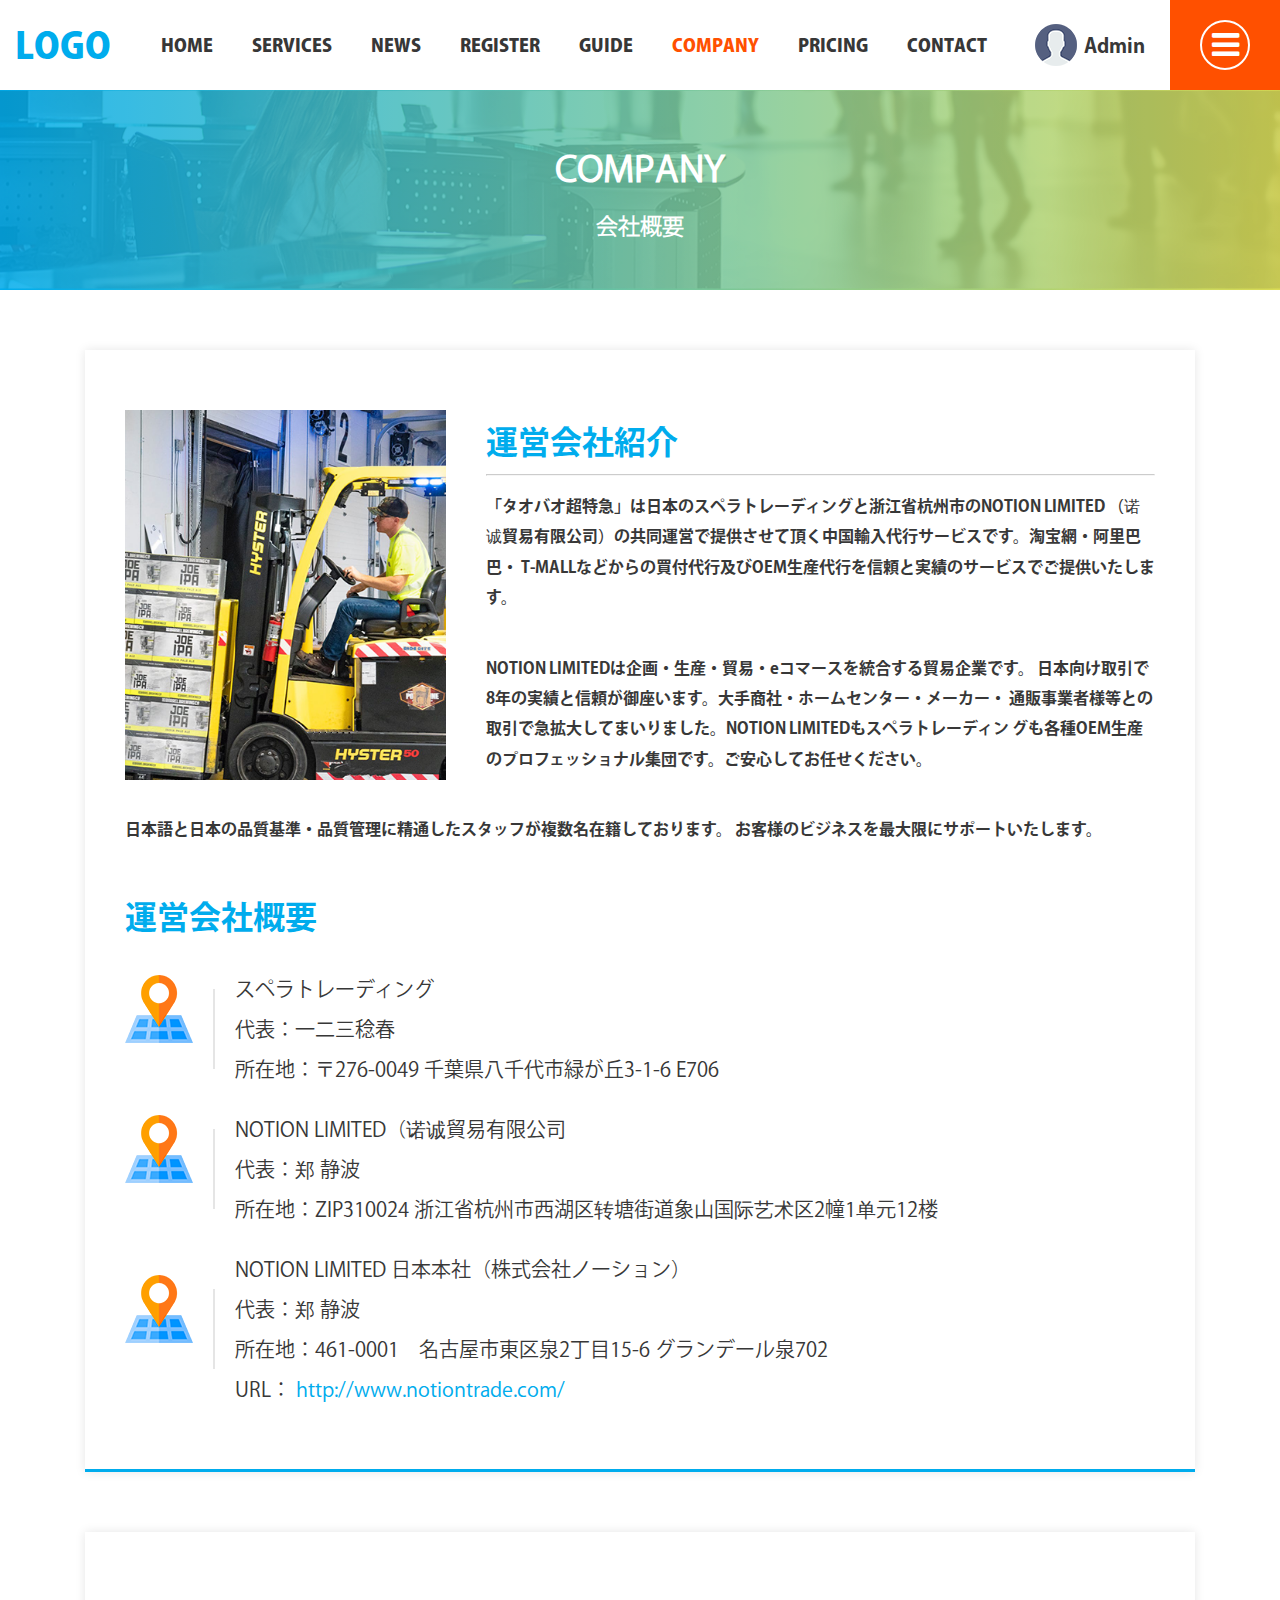
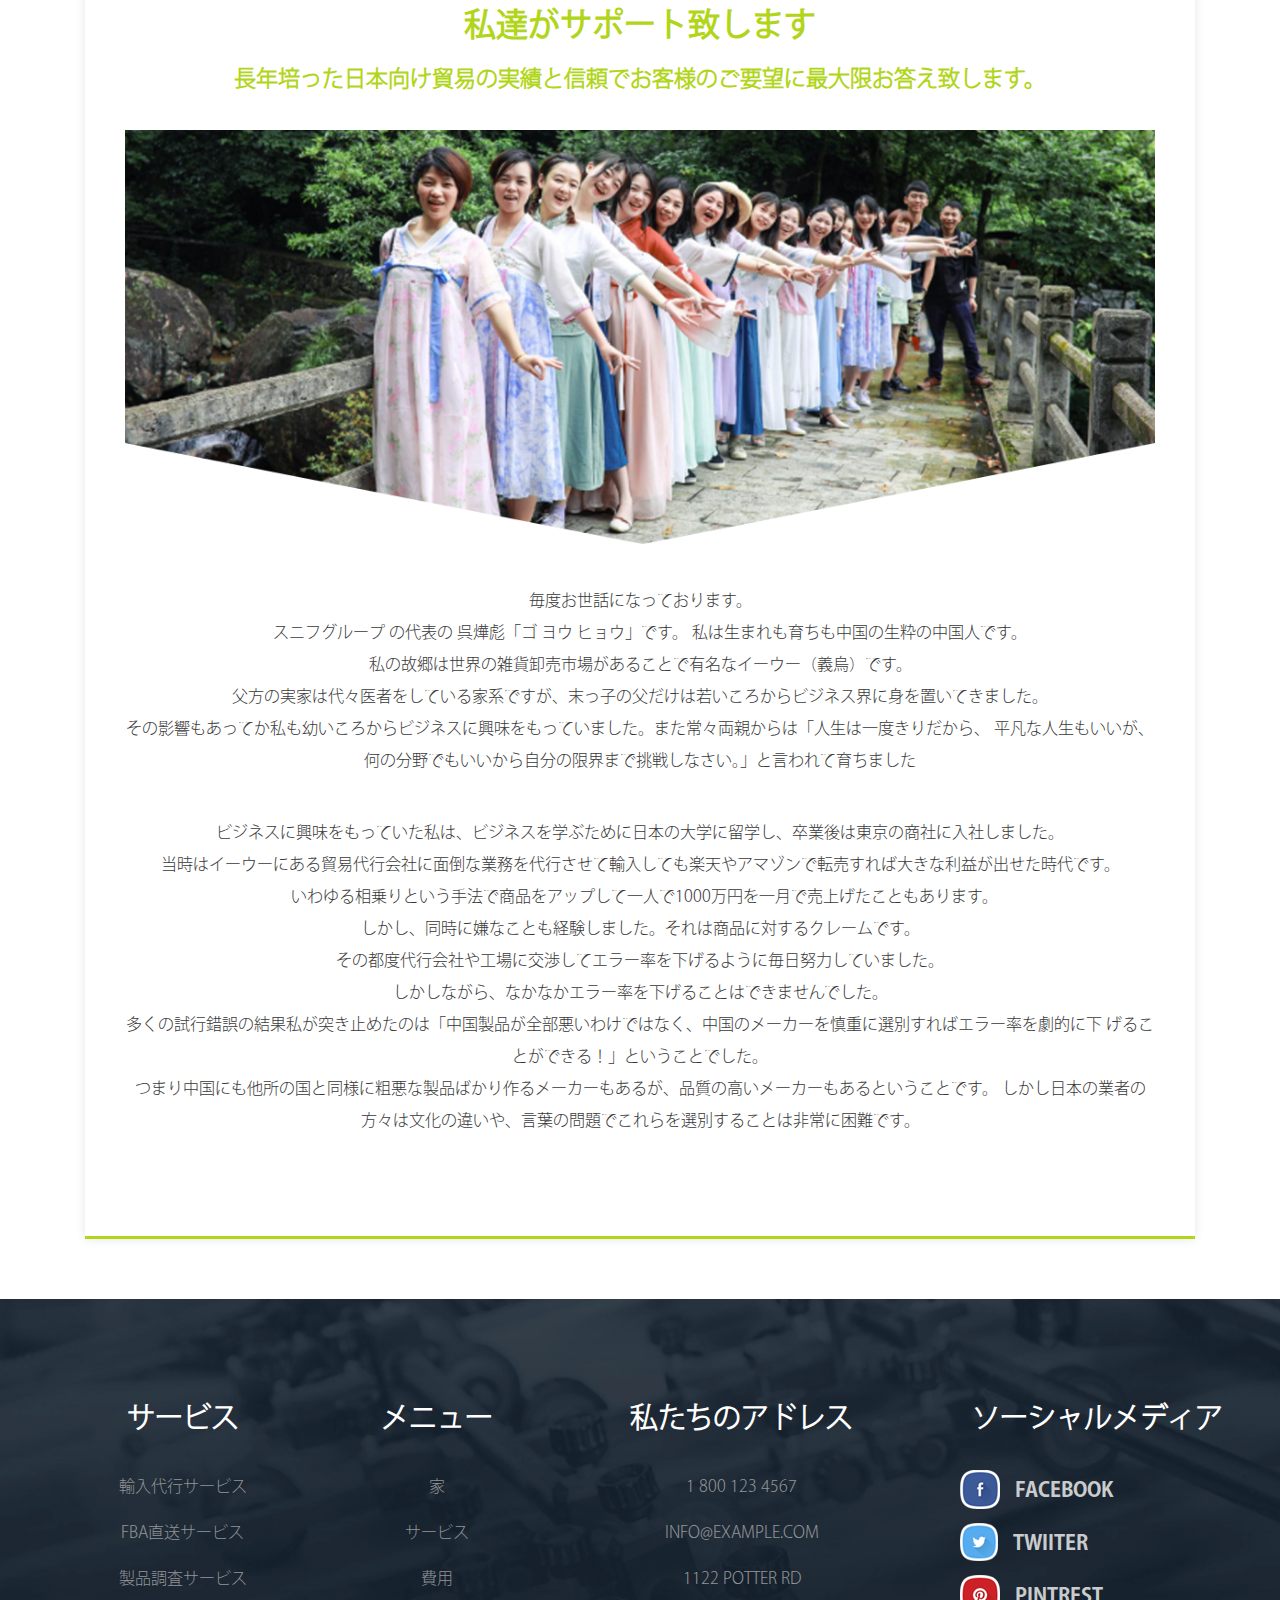
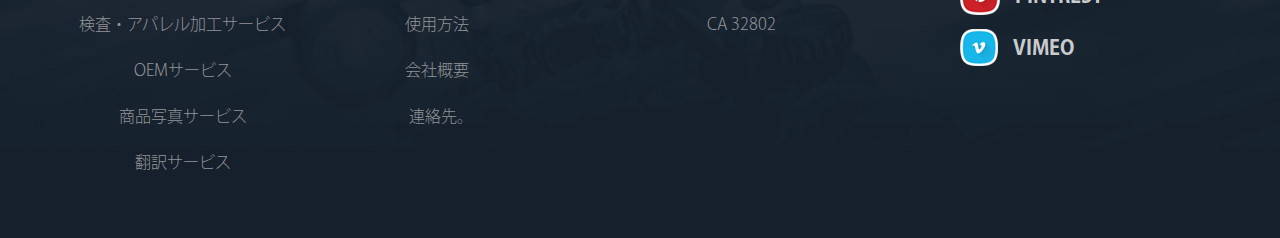
==== commit b12b81b3: "address" ====
--- a/company.html
+++ b/company.html
@@ -25,9 +25,9 @@
                     <li><a href="index.html">Home</a></li>
                     <li><a href="services.html">Services</a></li>
                     <li><a href="news.html">News</a></li>
-                    <!-- <li><a href="register.html">Register</a></li> -->
+                    <li><a href="register.html">Register</a></li>
                     <li><a href="guide.html">Guide</a></li>
-                    <li><a href="company.html">Company</a></li>
+                    <li><a href="company.html" class="top-nav_items__active">Company</a></li>
                     <li><a href="pricing.html">Pricing</a></li>
                     <li><a href="contact.html">Contact</a></li>
                 </ul>
@@ -178,6 +178,9 @@
             <h1>私たちのアドレス</h1>
             <ul>
                 <li><a href="#">1 800 123 4567</a></li>
+                <li><a href="#">INFO@EXAMPLE.COM</a></li>
+                <li><a href="#">1122 POTTER RD</a></li>
+                <li><a href="#">CA 32802</a></li>
             </ul>
         </div>
         <!-- col -->
--- a/scss/style.css
+++ b/scss/style.css
@@ -191,19 +191,71 @@
     padding: 10px;
     width: 70% !important;
   }
+  .guide-points-container {
+    padding-left: 45px;
+    padding-right: 45px;
+  }
+  .guide-points-container-line {
+    display: none;
+  }
+  .guide-points-container-items {
+    -webkit-box-orient: vertical;
+    -webkit-box-direction: normal;
+        -ms-flex-direction: column;
+            flex-direction: column;
+    margin-bottom: 40px;
+  }
+  .guide-points-container-items p {
+    text-align: center;
+  }
 }
 
 @media (max-width: 767px) {
-  .services1-item-img, .services2-item-img, .services4-item-img, .services6-item-img, .services7-item-img {
+  .services1-item-img,
+  .services2-item-img,
+  .services4-item-img,
+  .services6-item-img,
+  .services7-item-img {
     margin-right: 0 !important;
     margin-bottom: 40px;
   }
-  .services1-item-img img, .services2-item-img img, .services4-item-img img, .services6-item-img img, .services7-item-img img {
+  .services1-item-img img,
+  .services2-item-img img,
+  .services4-item-img img,
+  .services6-item-img img,
+  .services7-item-img img {
     width: 100%;
   }
-  .services1-item-img_block, .services2-item-img_block, .services4-item-img_block, .services6-item-img_block, .services7-item-img_block {
+  .services1-item-img_block,
+  .services2-item-img_block,
+  .services4-item-img_block,
+  .services6-item-img_block,
+  .services7-item-img_block {
     right: 31% !important;
     top: 87% !important;
+  }
+}
+
+@media (max-width: 400px) {
+  .guide-cards-img1_content,
+  .guide-cards-img2_content,
+  .guide-cards-img3_content,
+  .guide-cards-img4_content,
+  .guide-cards-img5_content,
+  .guide-cards-img6_content {
+    top: 0 !important;
+    left: 5% !important;
+    padding-left: 15px;
+    padding-right: 20px;
+  }
+  .guide-cards-img1_content-block img,
+  .guide-cards-img2_content-block img,
+  .guide-cards-img3_content-block img,
+  .guide-cards-img4_content-block img,
+  .guide-cards-img5_content-block img,
+  .guide-cards-img6_content-block img {
+    width: 100px !important;
+    height: 100px !important;
   }
 }
 
@@ -353,6 +405,10 @@
   display: flex;
   -ms-flex-wrap: wrap;
       flex-wrap: wrap;
+}
+
+.top-nav_items__active {
+  color: #ff5000 !important;
 }
 
 .top-nav_items li {
@@ -2017,4 +2073,476 @@
 .services7-item-content-items p {
   font-family: KozGoPro_Regular;
 }
+
+.guide {
+  -webkit-box-shadow: 0px 0px 10px 0px rgba(0, 0, 0, 0.2);
+          box-shadow: 0px 0px 10px 0px rgba(0, 0, 0, 0.2);
+  margin-bottom: 95px;
+  padding-top: 50px;
+}
+
+.guide h1 {
+  color: #ef3139;
+  text-align: center;
+  font-family: KozGoPro_Regular;
+  padding-left: 40px;
+  padding-right: 40px;
+}
+
+.guide h2 {
+  font-size: 24px;
+  text-align: center;
+  padding-bottom: 50px;
+  padding-left: 50px;
+  padding-right: 50px;
+}
+
+.guide h3 {
+  text-align: center;
+  margin-bottom: 75px;
+  padding-left: 40px;
+  padding-right: 40px;
+}
+
+.guide-cards {
+  padding: 60px 45px;
+}
+
+.guide-cards-img1 {
+  margin-bottom: 80px;
+  display: -webkit-box;
+  display: -ms-flexbox;
+  display: flex;
+  -webkit-box-pack: center;
+      -ms-flex-pack: center;
+          justify-content: center;
+}
+
+.guide-cards-img1 img {
+  position: relative;
+  width: 100%;
+  height: 350px;
+}
+
+.guide-cards-img1_content {
+  position: absolute;
+  top: -10%;
+  display: -webkit-box;
+  display: -ms-flexbox;
+  display: flex;
+  -webkit-box-pack: center;
+      -ms-flex-pack: center;
+          justify-content: center;
+  -webkit-box-align: center;
+      -ms-flex-align: center;
+          align-items: center;
+  -webkit-box-orient: vertical;
+  -webkit-box-direction: normal;
+      -ms-flex-direction: column;
+          flex-direction: column;
+}
+
+.guide-cards-img1_content-block {
+  border: 1px solid #ef3139;
+  border-radius: 50%;
+  padding: 12px;
+  background-color: #fff;
+}
+
+.guide-cards-img1_content-block img {
+  text-align: center;
+  vertical-align: middle;
+  width: 170px;
+  height: 170px;
+}
+
+.guide-cards-img1_content h4 {
+  color: #ef3139;
+  font-size: 28px;
+  font-family: KozGoPro_Bold;
+}
+
+.guide-cards-img1_content p {
+  text-align: center;
+}
+
+.guide-cards-img2 {
+  margin-bottom: 80px;
+  display: -webkit-box;
+  display: -ms-flexbox;
+  display: flex;
+  -webkit-box-pack: center;
+      -ms-flex-pack: center;
+          justify-content: center;
+}
+
+.guide-cards-img2 img {
+  position: relative;
+  width: 100%;
+  height: 350px;
+}
+
+.guide-cards-img2_content {
+  position: absolute;
+  top: -10%;
+  display: -webkit-box;
+  display: -ms-flexbox;
+  display: flex;
+  -webkit-box-pack: center;
+      -ms-flex-pack: center;
+          justify-content: center;
+  -webkit-box-align: center;
+      -ms-flex-align: center;
+          align-items: center;
+  -webkit-box-orient: vertical;
+  -webkit-box-direction: normal;
+      -ms-flex-direction: column;
+          flex-direction: column;
+}
+
+.guide-cards-img2_content-block {
+  border: 1px solid #00aced;
+  border-radius: 50%;
+  padding: 12px;
+  background-color: #fff;
+}
+
+.guide-cards-img2_content-block img {
+  text-align: center;
+  vertical-align: middle;
+  width: 170px;
+  height: 170px;
+}
+
+.guide-cards-img2_content h4 {
+  color: #00aced;
+  font-size: 28px;
+  font-family: KozGoPro_Bold;
+}
+
+.guide-cards-img2_content p {
+  text-align: center;
+}
+
+.guide-cards-img3 {
+  margin-bottom: 80px;
+  display: -webkit-box;
+  display: -ms-flexbox;
+  display: flex;
+  -webkit-box-pack: center;
+      -ms-flex-pack: center;
+          justify-content: center;
+}
+
+.guide-cards-img3 img {
+  position: relative;
+  width: 100%;
+  height: 350px;
+}
+
+.guide-cards-img3_content {
+  position: absolute;
+  top: -10%;
+  display: -webkit-box;
+  display: -ms-flexbox;
+  display: flex;
+  -webkit-box-pack: center;
+      -ms-flex-pack: center;
+          justify-content: center;
+  -webkit-box-align: center;
+      -ms-flex-align: center;
+          align-items: center;
+  -webkit-box-orient: vertical;
+  -webkit-box-direction: normal;
+      -ms-flex-direction: column;
+          flex-direction: column;
+}
+
+.guide-cards-img3_content-block {
+  border: 1px solid #b1d518;
+  border-radius: 50%;
+  padding: 12px;
+  background-color: #fff;
+}
+
+.guide-cards-img3_content-block img {
+  text-align: center;
+  vertical-align: middle;
+  width: 170px;
+  height: 170px;
+}
+
+.guide-cards-img3_content h4 {
+  color: #b1d518;
+  font-size: 28px;
+  font-family: KozGoPro_Bold;
+}
+
+.guide-cards-img3_content p {
+  text-align: center;
+}
+
+.guide-cards-img4 {
+  margin-bottom: 80px;
+  display: -webkit-box;
+  display: -ms-flexbox;
+  display: flex;
+  -webkit-box-pack: center;
+      -ms-flex-pack: center;
+          justify-content: center;
+}
+
+.guide-cards-img4 img {
+  position: relative;
+  width: 100%;
+  height: 350px;
+}
+
+.guide-cards-img4_content {
+  position: absolute;
+  top: -10%;
+  display: -webkit-box;
+  display: -ms-flexbox;
+  display: flex;
+  -webkit-box-pack: center;
+      -ms-flex-pack: center;
+          justify-content: center;
+  -webkit-box-align: center;
+      -ms-flex-align: center;
+          align-items: center;
+  -webkit-box-orient: vertical;
+  -webkit-box-direction: normal;
+      -ms-flex-direction: column;
+          flex-direction: column;
+}
+
+.guide-cards-img4_content-block {
+  border: 1px solid #15202c;
+  border-radius: 50%;
+  padding: 12px;
+  background-color: #fff;
+}
+
+.guide-cards-img4_content-block img {
+  text-align: center;
+  vertical-align: middle;
+  width: 170px;
+  height: 170px;
+}
+
+.guide-cards-img4_content h4 {
+  color: #15202c;
+  font-size: 28px;
+  font-family: KozGoPro_Bold;
+}
+
+.guide-cards-img4_content p {
+  text-align: center;
+}
+
+.guide-cards-img5 {
+  margin-bottom: 80px;
+  display: -webkit-box;
+  display: -ms-flexbox;
+  display: flex;
+  -webkit-box-pack: center;
+      -ms-flex-pack: center;
+          justify-content: center;
+}
+
+.guide-cards-img5 img {
+  position: relative;
+  width: 100%;
+  height: 350px;
+}
+
+.guide-cards-img5_content {
+  position: absolute;
+  top: -10%;
+  display: -webkit-box;
+  display: -ms-flexbox;
+  display: flex;
+  -webkit-box-pack: center;
+      -ms-flex-pack: center;
+          justify-content: center;
+  -webkit-box-align: center;
+      -ms-flex-align: center;
+          align-items: center;
+  -webkit-box-orient: vertical;
+  -webkit-box-direction: normal;
+      -ms-flex-direction: column;
+          flex-direction: column;
+}
+
+.guide-cards-img5_content-block {
+  border: 1px solid #ff5000;
+  border-radius: 50%;
+  padding: 12px;
+  background-color: #fff;
+}
+
+.guide-cards-img5_content-block img {
+  text-align: center;
+  vertical-align: middle;
+  width: 170px;
+  height: 170px;
+}
+
+.guide-cards-img5_content h4 {
+  color: #ff5000;
+  font-size: 28px;
+  font-family: KozGoPro_Bold;
+}
+
+.guide-cards-img5_content p {
+  text-align: center;
+}
+
+.guide-cards-img6 {
+  margin-bottom: 80px;
+  display: -webkit-box;
+  display: -ms-flexbox;
+  display: flex;
+  -webkit-box-pack: center;
+      -ms-flex-pack: center;
+          justify-content: center;
+}
+
+.guide-cards-img6 img {
+  position: relative;
+  width: 100%;
+  height: 350px;
+}
+
+.guide-cards-img6_content {
+  position: absolute;
+  top: -10%;
+  display: -webkit-box;
+  display: -ms-flexbox;
+  display: flex;
+  -webkit-box-pack: center;
+      -ms-flex-pack: center;
+          justify-content: center;
+  -webkit-box-align: center;
+      -ms-flex-align: center;
+          align-items: center;
+  -webkit-box-orient: vertical;
+  -webkit-box-direction: normal;
+      -ms-flex-direction: column;
+          flex-direction: column;
+}
+
+.guide-cards-img6_content-block {
+  border: 1px solid #ffa721;
+  border-radius: 50%;
+  padding: 12px;
+  background-color: #fff;
+}
+
+.guide-cards-img6_content-block img {
+  text-align: center;
+  vertical-align: middle;
+  width: 170px;
+  height: 170px;
+}
+
+.guide-cards-img6_content h4 {
+  color: #ffa721;
+  font-size: 28px;
+  font-family: KozGoPro_Bold;
+}
+
+.guide-cards-img6_content p {
+  text-align: center;
+}
+
+.guide-cards2 {
+  display: -webkit-box;
+  display: -ms-flexbox;
+  display: flex;
+  padding-bottom: 80px;
+}
+
+.guide-cards2_white {
+  height: 305px;
+  -webkit-box-shadow: 0px 0px 10px 0px rgba(0, 0, 0, 0.2);
+          box-shadow: 0px 0px 10px 0px rgba(0, 0, 0, 0.2);
+  padding: 50px 20px;
+  background-color: #fff;
+  margin-top: -10px;
+}
+
+.guide-cards2_white h5 {
+  font-size: 20px;
+  font-family: KozGoPro_Bold;
+  padding-left: 40px;
+  padding-right: 40px;
+}
+
+.guide-cards2_white p {
+  font-family: KozGoPro_Regular;
+  margin-bottom: 15px;
+}
+
+.guide-cards2_img {
+  padding: 0;
+  margin-top: -10px;
+}
+
+.guide-cards2_img img {
+  width: 100%;
+  height: 305px;
+}
+
+.guide-points {
+  display: -webkit-box;
+  display: -ms-flexbox;
+  display: flex;
+  -webkit-box-pack: center;
+      -ms-flex-pack: center;
+          justify-content: center;
+  padding-bottom: 70px;
+}
+
+.guide-points-container {
+  width: 650px;
+  text-align: left;
+}
+
+.guide-points-container-line {
+  width: 4px;
+  background-color: #ffa721;
+  height: 25px;
+  margin-left: 50px;
+}
+
+.guide-points-container-items {
+  display: -webkit-box;
+  display: -ms-flexbox;
+  display: flex;
+  -webkit-box-align: center;
+      -ms-flex-align: center;
+          align-items: center;
+}
+
+.guide-points-container-items_point {
+  border-radius: 50%;
+  border: 1px solid #ffa721;
+  padding: 4px;
+  margin-right: 20px;
+}
+
+.guide-points-container-items_point-bg {
+  background-color: #ffa721;
+  border-radius: 50%;
+  padding: 10px 35px;
+  font-size: 40px;
+  font-family: KozGoPro_Bold;
+  color: #fff;
+}
+
+.guide-points-container-items p {
+  font-size: 24px;
+  font-family: KozGoPro_Regular;
+}
 /*# sourceMappingURL=style.css.map */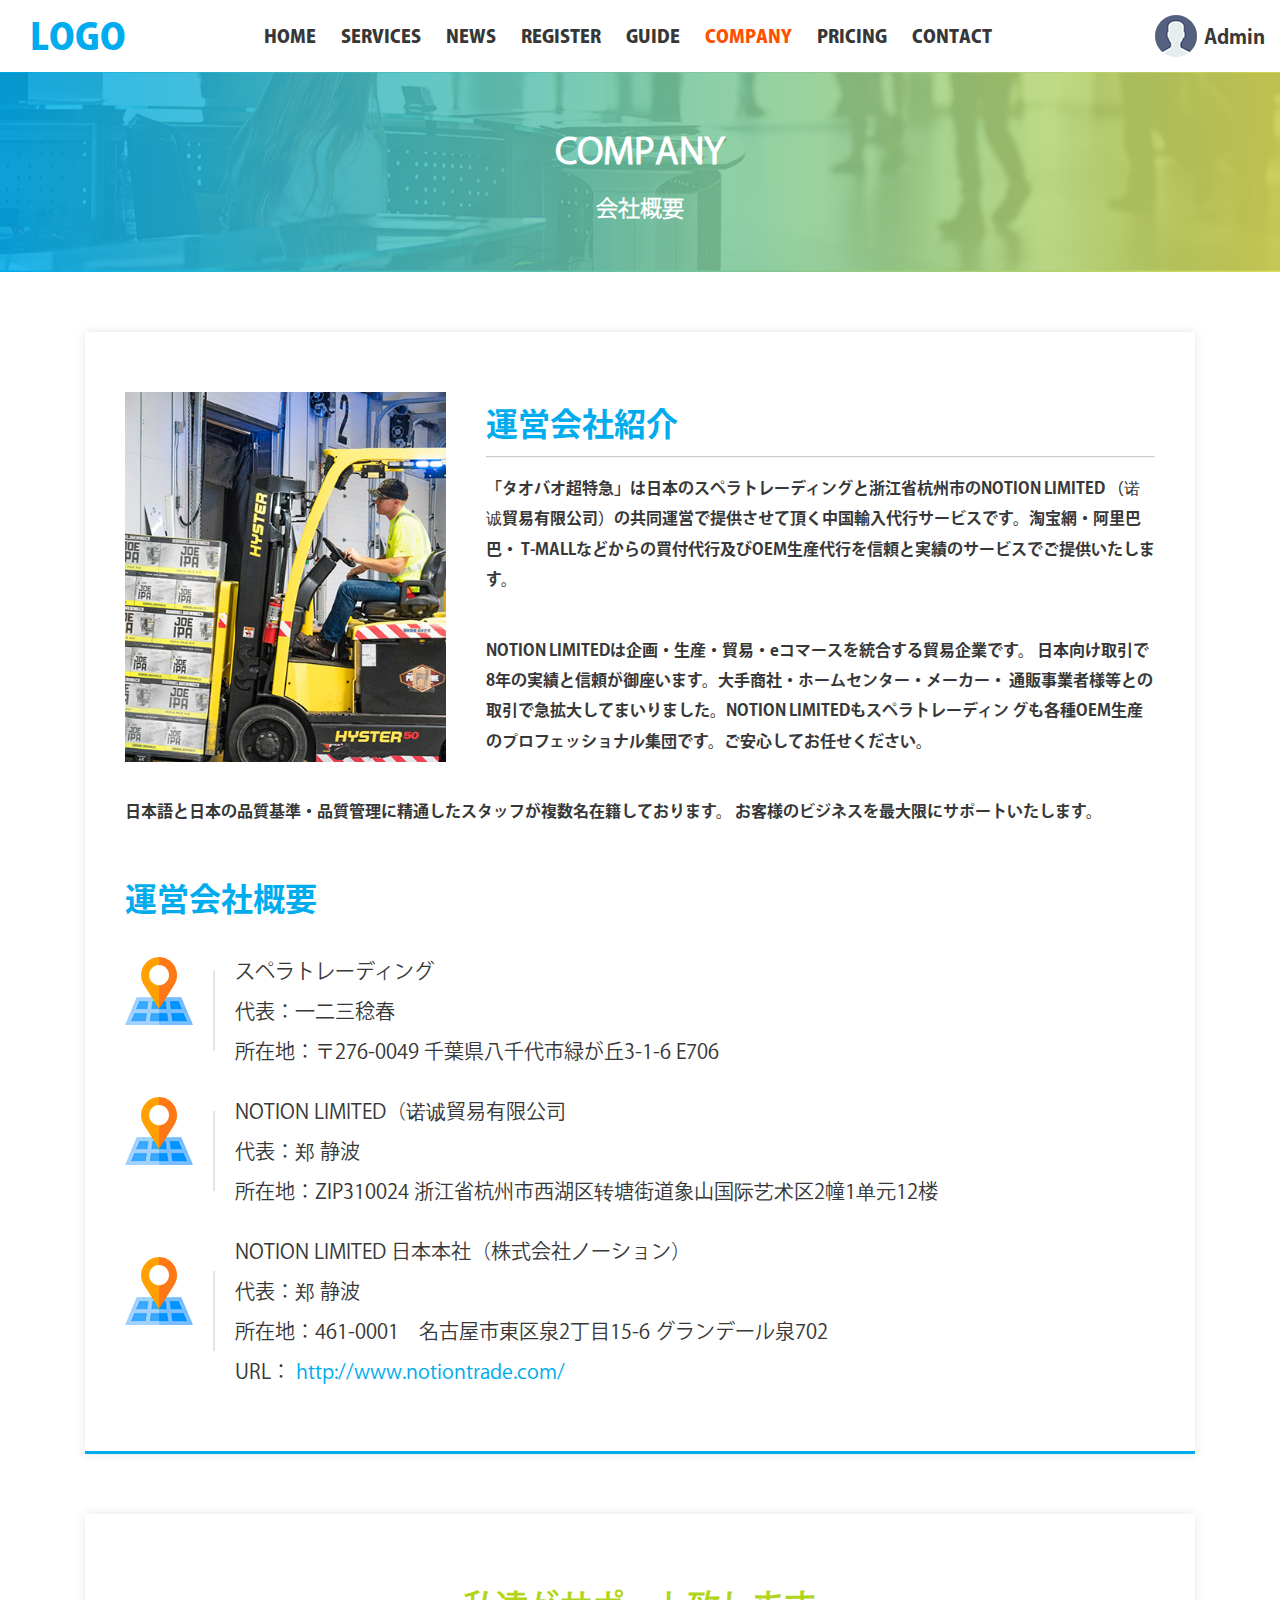
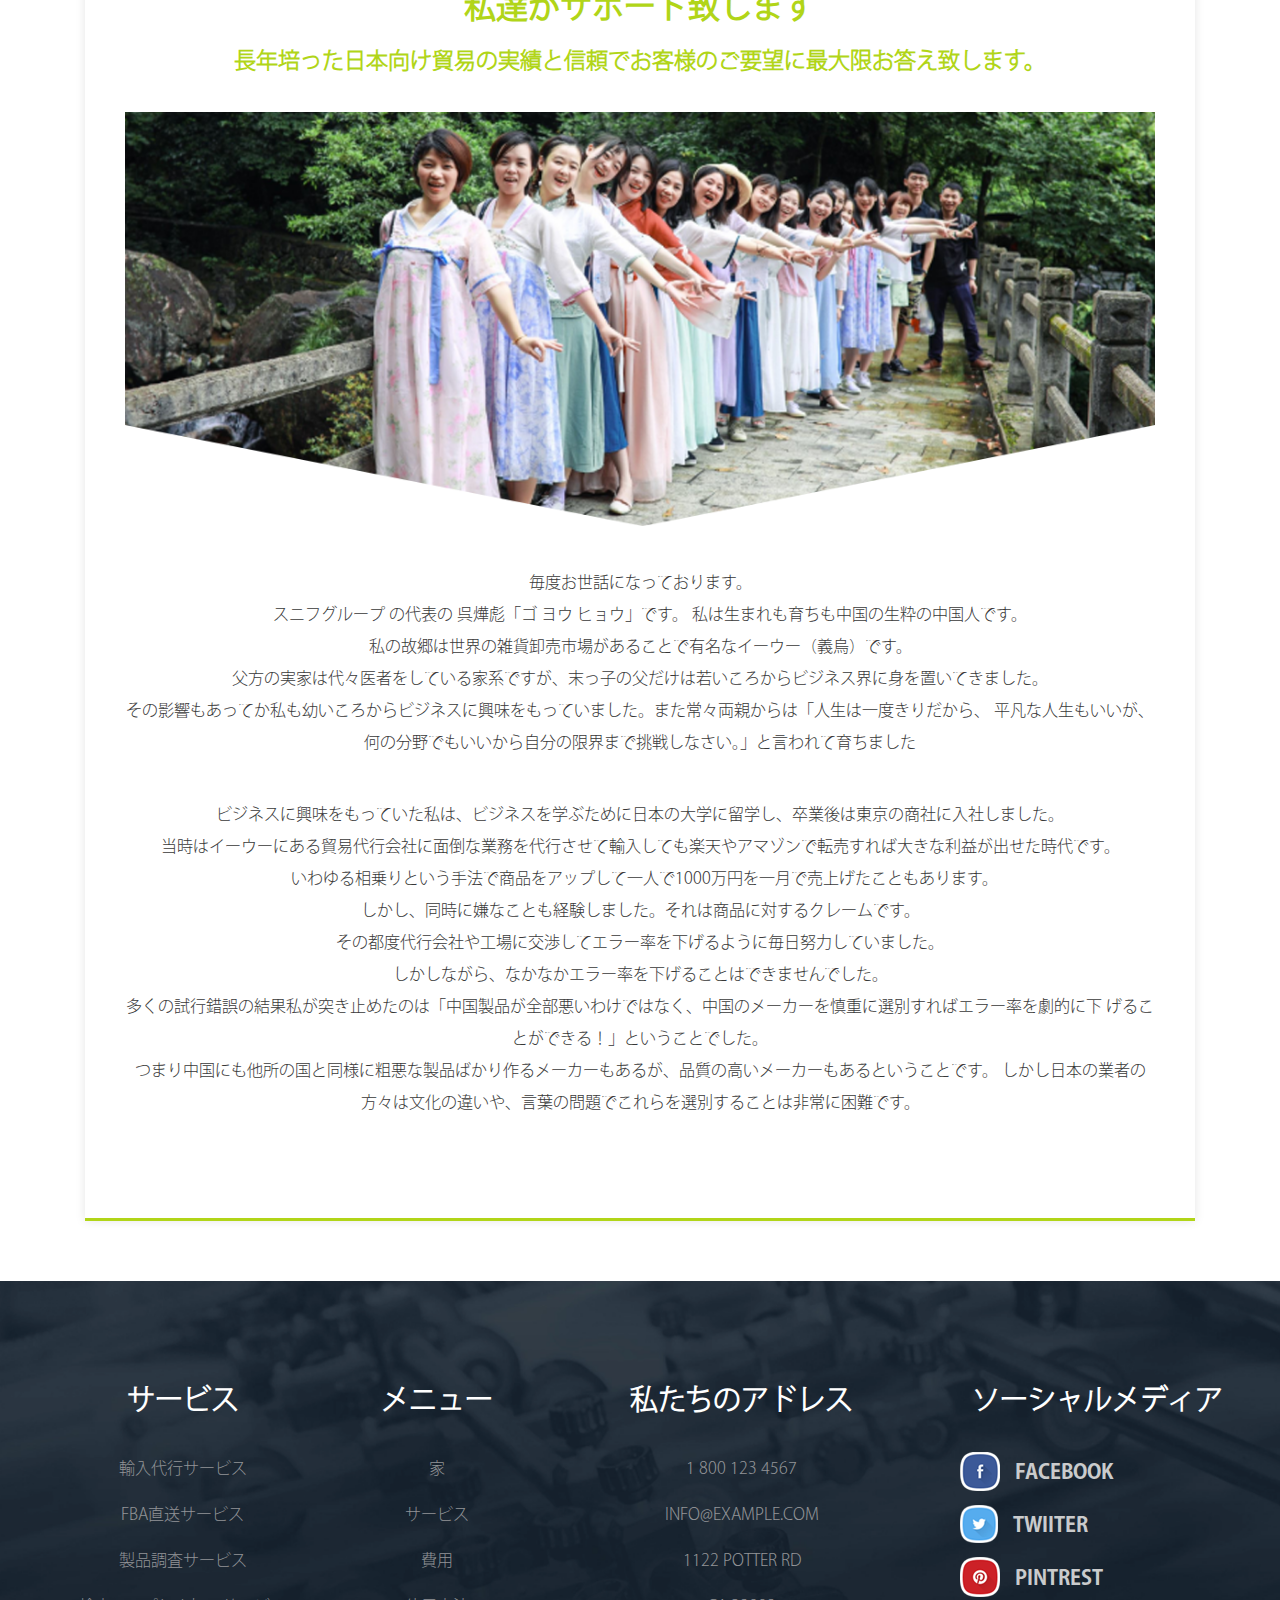
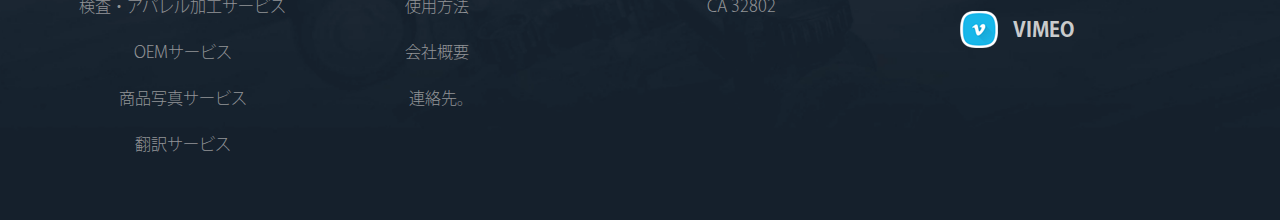
==== commit ba87be70: "contactDone" ====
--- a/company.html
+++ b/company.html
@@ -15,34 +15,39 @@
   </head>
   <body>
       <div class="container-fluid">
-        <div class="top-nav">    
-            <div class="top-nav_logo">
-                LOGO
-            </div>
-
-            <div class="top-nav_menu">
-                <ul class="top-nav_items">
+        <div class="row top-nav">    
+            <div class="col-xl-auto col-lg-2">
+                <div class="top-nav_logo">
+                    LOGO
+                </div>
+            </div>
+            
+            <div class="col-xl-auto col-lg-9">
+                <div class="top-nav_button">
+                    <div class="top-nav_button-circle">
+                        <i class="fa fa-bars fa-2x" aria-hidden="true"></i>
+                    </div>
+                </div>
+                
+                <ul class="top-nav_menu">
                     <li><a href="index.html">Home</a></li>
                     <li><a href="services.html">Services</a></li>
                     <li><a href="news.html">News</a></li>
                     <li><a href="register.html">Register</a></li>
                     <li><a href="guide.html">Guide</a></li>
-                    <li><a href="company.html" class="top-nav_items__active">Company</a></li>
+                    <li><a href="company.html" class="top-nav_menu__active">Company</a></li>
                     <li><a href="pricing.html">Pricing</a></li>
                     <li><a href="contact.html">Contact</a></li>
                 </ul>
             </div>
-        
-            <div class="top-nav_user">
-                <img src="img/icons/user.png" alt="user">
-                <h3>Admin</h3>
-                <div class="top-nav_button">
-                    <div class="top-nav_button-circle">
-                        <i class="fa fa-bars fa-2x" aria-hidden="true"></i>
-                    </div>
-                </div>
-            </div>
-
+
+            <div class="col-xl-auto col-lg-1">
+                <div class="top-nav_user">
+                    <img src="img/icons/user.png" alt="user">
+                    <h3>Admin</h3>
+                </div>
+            </div>
+            
         </div>
         <!-- /.top-nav -->
       </div>
--- a/scss/style.css
+++ b/scss/style.css
@@ -23,19 +23,32 @@
   src: url("../font/KozGoPro-Regular.otf");
 }
 
-@media (max-width: 768px) {
+@media (max-width: 1100px) {
+  .top-nav_user {
+    display: none !important;
+  }
+}
+
+@media (max-width: 991px) {
+  .top-nav_button {
+    display: -webkit-box !important;
+    display: -ms-flexbox !important;
+    display: flex !important;
+  }
   .top-nav_menu {
-    -webkit-box-orient: vertical;
-    -webkit-box-direction: normal;
-        -ms-flex-direction: column;
-            flex-direction: column;
+    -webkit-box-orient: vertical !important;
+    -webkit-box-direction: normal !important;
+        -ms-flex-direction: column !important;
+            flex-direction: column !important;
     display: none;
-  }
-  .top-nav_menu__active {
-    display: -webkit-box;
-    display: -ms-flexbox;
-    display: flex;
-    margin-bottom: 0;
+    border: 2px solid grey;
+    padding: 10px !important;
+    border-radius: 20px;
+  }
+  .top-nav_menu__adapt {
+    display: -webkit-box !important;
+    display: -ms-flexbox !important;
+    display: flex !important;
   }
   .top-nav_menu li {
     line-height: 2;
@@ -43,6 +56,9 @@
   .top-nav_menu li a::after {
     display: none;
   }
+}
+
+@media (max-width: 768px) {
   .slick-next {
     display: none !important;
   }
@@ -208,6 +224,91 @@
   .guide-points-container-items p {
     text-align: center;
   }
+  .contact-1 {
+    background-color: transparent !important;
+    -webkit-box-orient: vertical;
+    -webkit-box-direction: normal;
+        -ms-flex-direction: column;
+            flex-direction: column;
+    position: static !important;
+    height: auto !important;
+    margin-top: 0 !important;
+    margin-bottom: 50px !important;
+  }
+  .contact-1-content {
+    position: static !important;
+  }
+  .contact-2 h5 {
+    text-align: center;
+  }
+  .contact-2_block h3 {
+    text-align: center;
+  }
+  .contact-3_h1 {
+    text-align: center;
+  }
+  .contact-3_form-1_input, .contact-3_form-2_input, .contact-3_form-3_input {
+    -webkit-box-orient: vertical;
+    -webkit-box-direction: normal;
+        -ms-flex-direction: column;
+            flex-direction: column;
+    -webkit-box-pack: center;
+        -ms-flex-pack: center;
+            justify-content: center;
+  }
+  .contact-3_form-1_input-col, .contact-3_form-2_input-col, .contact-3_form-3_input-col {
+    width: 100% !important;
+  }
+  .contact-3_form-1_input-col small, .contact-3_form-2_input-col small, .contact-3_form-3_input-col small {
+    text-align: center !important;
+  }
+  .contact-3_form-1_input span, .contact-3_form-2_input span, .contact-3_form-3_input span {
+    margin-right: 0 !important;
+    text-align: center !important;
+  }
+  .contact-3_form-1_input-cols, .contact-3_form-2_input-cols, .contact-3_form-3_input-cols {
+    text-align: center !important;
+  }
+  .contact-3_form-1_input-70, .contact-3_form-2_input-70, .contact-3_form-3_input-70 {
+    width: 100% !important;
+    margin-bottom: 20px;
+  }
+  .contact-3_form-1_input-30, .contact-3_form-2_input-30, .contact-3_form-3_input-30 {
+    width: 50% !important;
+  }
+  .contact-3_form-1_input-50, .contact-3_form-2_input-50, .contact-3_form-3_input-50 {
+    width: 100% !important;
+    margin-bottom: 20px;
+  }
+  .contact-3_form-1_input-80, .contact-3_form-2_input-80, .contact-3_form-3_input-80 {
+    width: 100% !important;
+    margin-bottom: 20px;
+  }
+  .contact-3 .contact-3_form-2_input-start {
+    -webkit-box-align: center;
+        -ms-flex-align: center;
+            align-items: center;
+  }
+  .contact-3 .contact-3_form-2_input-start-check-row {
+    display: -webkit-box;
+    display: -ms-flexbox;
+    display: flex;
+    -webkit-box-align: center;
+        -ms-flex-align: center;
+            align-items: center;
+    -webkit-box-pack: start;
+        -ms-flex-pack: start;
+            justify-content: flex-start;
+  }
+  .custom-checkbox + label {
+    margin-bottom: 15px;
+  }
+  .contact-3_form-2_input-textarea {
+    width: 100% !important;
+  }
+  .contact-3_form-3 h4 {
+    text-align: center;
+  }
 }
 
 @media (max-width: 767px) {
@@ -379,104 +480,17 @@
   -webkit-box-align: center;
       -ms-flex-align: center;
           align-items: center;
-  -ms-flex-wrap: wrap;
-      flex-wrap: wrap;
-  width: 100%;
-}
-
-.top-nav_logo {
-  font-family: KozGoPro_Heavy;
-  color: #00aced;
-  font-size: 36px;
-  padding-left: 15px;
-  cursor: pointer;
-}
-
-.top-nav_menu {
-  display: -webkit-box;
-  display: -ms-flexbox;
-  display: flex;
-}
-
-.top-nav_items {
-  list-style: none;
-  display: -webkit-box;
-  display: -ms-flexbox;
-  display: flex;
-  -ms-flex-wrap: wrap;
-      flex-wrap: wrap;
-}
-
-.top-nav_items__active {
-  color: #ff5000 !important;
-}
-
-.top-nav_items li {
-  margin-right: 39px;
-}
-
-.top-nav_items li a {
-  text-transform: uppercase;
-  text-decoration: none;
-  color: #373737;
-  font-family: KozGoPro_Heavy;
-  font-size: 18px;
-}
-
-.top-nav_items li a:hover {
-  color: #ff5000;
-}
-
-.top-nav_user {
-  display: -webkit-box;
-  display: -ms-flexbox;
-  display: flex;
-  -webkit-box-align: center;
-      -ms-flex-align: center;
-          align-items: center;
-  cursor: pointer;
-}
-
-.top-nav_user img {
-  width: 42px;
-  height: 42px;
-}
-
-.top-nav_user h3 {
-  font-family: KozGoPro_Bold;
-  font-size: 20px;
-  margin-left: 7px;
-  margin-right: 25px;
-}
-
-.top-nav_user h3:hover {
-  opacity: 0.5;
+  position: relative;
 }
 
 .top-nav_button {
+  display: none;
   width: 110px;
-  height: 90px;
+  height: 72px;
   background-color: #ff5000;
-  display: -webkit-box;
-  display: -ms-flexbox;
-  display: flex;
-  -webkit-box-pack: center;
-      -ms-flex-pack: center;
-          justify-content: center;
-  -webkit-box-align: center;
-      -ms-flex-align: center;
-          align-items: center;
-}
-
-.top-nav_button-circle {
-  width: 50px;
-  height: 50px;
-  border: 2px solid white;
-  border-radius: 50%;
-  background-color: #ff5000;
-  display: -webkit-box;
-  display: -ms-flexbox;
-  display: flex;
+  position: absolute;
+  right: 0;
+  top: -72px;
   -webkit-box-pack: center;
       -ms-flex-pack: center;
           justify-content: center;
@@ -486,12 +500,91 @@
   cursor: pointer;
 }
 
+.top-nav_button-circle {
+  width: 50px;
+  height: 50px;
+  border: 2px solid white;
+  border-radius: 50%;
+  background-color: #ff5000;
+  display: -webkit-box;
+  display: -ms-flexbox;
+  display: flex;
+  -webkit-box-pack: center;
+      -ms-flex-pack: center;
+          justify-content: center;
+  -webkit-box-align: center;
+      -ms-flex-align: center;
+          align-items: center;
+  cursor: pointer;
+}
+
 .top-nav_button-circle:hover {
   opacity: 0.5;
 }
 
 .top-nav_button-circle i {
   color: white;
+}
+
+.top-nav_logo {
+  font-family: KozGoPro_Heavy;
+  color: #00aced;
+  font-size: 36px;
+  padding-left: 15px;
+  cursor: pointer;
+}
+
+.top-nav_menu {
+  display: -webkit-box;
+  display: -ms-flexbox;
+  display: flex;
+  list-style: none;
+  padding: 0;
+}
+
+.top-nav_menu__active {
+  color: #ff5000 !important;
+}
+
+.top-nav_menu li {
+  margin-right: 25px;
+}
+
+.top-nav_menu li a {
+  text-transform: uppercase;
+  text-decoration: none;
+  color: #373737;
+  font-family: KozGoPro_Heavy;
+  font-size: 18px;
+}
+
+.top-nav_menu li a:hover {
+  color: #ff5000;
+}
+
+.top-nav_user {
+  display: -webkit-box;
+  display: -ms-flexbox;
+  display: flex;
+  -webkit-box-align: center;
+      -ms-flex-align: center;
+          align-items: center;
+  cursor: pointer;
+}
+
+.top-nav_user img {
+  width: 42px;
+  height: 42px;
+}
+
+.top-nav_user h3 {
+  font-family: KozGoPro_Bold;
+  font-size: 20px;
+  margin-left: 7px;
+}
+
+.top-nav_user h3:hover {
+  opacity: 0.5;
 }
 
 .slider {
@@ -2074,59 +2167,139 @@
   font-family: KozGoPro_Regular;
 }
 
-.guide {
-  -webkit-box-shadow: 0px 0px 10px 0px rgba(0, 0, 0, 0.2);
-          box-shadow: 0px 0px 10px 0px rgba(0, 0, 0, 0.2);
-  margin-bottom: 95px;
-  padding-top: 50px;
-}
-
-.guide h1 {
+.services1 {
+  min-height: 580px;
+  padding: 35px;
+  border-bottom: 3px solid #b1d518 !important;
+  border: 1px solid #b1d518;
+  margin-bottom: 100px;
+}
+
+.services1-item-img {
+  float: left;
+  margin-right: 70px;
+  position: relative;
+}
+
+.services1-item-img img {
+  max-height: 500px;
+  max-width: 358px;
+}
+
+.services1-item-img_block {
+  background-color: #b1d518;
+  padding: 20px 25px;
+  position: absolute;
+  right: -11%;
+  top: 25%;
+  border-radius: 50%;
+}
+
+.services1-item-content h1 {
+  font-family: KozGoPro_Bold;
+  color: #b1d518;
+}
+
+.services1-item-content h3 {
+  font-family: KozGoPro_Bold;
+  line-height: 1.231;
+  margin-bottom: 15px;
+}
+
+.services1-item-content-items {
+  display: -webkit-box;
+  display: -ms-flexbox;
+  display: flex;
+  -webkit-box-orient: horizontal;
+  -webkit-box-direction: normal;
+      -ms-flex-direction: row;
+          flex-direction: row;
+  margin-bottom: 15px;
+}
+
+.services1-item-content-items_block {
+  background-color: #b1d518;
+  padding: 5px 7px;
+  width: 35px;
+  height: 35px;
+  margin-right: 15px;
+}
+
+.services1-item-content-items p {
+  font-family: KozGoPro_Regular;
+}
+
+.services2 {
+  min-height: 580px;
+  padding: 35px;
+  border-bottom: 3px solid #ef3139 !important;
+  border: 1px solid #ef3139;
+  margin-bottom: 100px;
+}
+
+.services2-item-img {
+  float: left;
+  margin-right: 70px;
+  position: relative;
+}
+
+.services2-item-img img {
+  max-height: 500px;
+  max-width: 358px;
+}
+
+.services2-item-img_block {
+  background-color: #ef3139;
+  padding: 20px 25px;
+  position: absolute;
+  right: -11%;
+  top: 25%;
+  border-radius: 50%;
+}
+
+.services2-item-content h1 {
+  font-family: KozGoPro_Bold;
   color: #ef3139;
-  text-align: center;
+}
+
+.services2-item-content h3 {
+  font-family: KozGoPro_Bold;
+  line-height: 1.231;
+  margin-bottom: 15px;
+}
+
+.services2-item-content-items {
+  display: -webkit-box;
+  display: -ms-flexbox;
+  display: flex;
+  -webkit-box-orient: horizontal;
+  -webkit-box-direction: normal;
+      -ms-flex-direction: row;
+          flex-direction: row;
+  margin-bottom: 15px;
+}
+
+.services2-item-content-items_block {
+  background-color: #ef3139;
+  padding: 5px 7px;
+  width: 35px;
+  height: 35px;
+  margin-right: 15px;
+}
+
+.services2-item-content-items p {
   font-family: KozGoPro_Regular;
-  padding-left: 40px;
-  padding-right: 40px;
-}
-
-.guide h2 {
-  font-size: 24px;
-  text-align: center;
-  padding-bottom: 50px;
-  padding-left: 50px;
-  padding-right: 50px;
-}
-
-.guide h3 {
-  text-align: center;
-  margin-bottom: 75px;
-  padding-left: 40px;
-  padding-right: 40px;
-}
-
-.guide-cards {
-  padding: 60px 45px;
-}
-
-.guide-cards-img1 {
-  margin-bottom: 80px;
-  display: -webkit-box;
-  display: -ms-flexbox;
-  display: flex;
-  -webkit-box-pack: center;
-      -ms-flex-pack: center;
-          justify-content: center;
-}
-
-.guide-cards-img1 img {
-  position: relative;
-  width: 100%;
-  height: 350px;
-}
-
-.guide-cards-img1_content {
-  position: absolute;
-  top: -10%;
+}
+
+.services3 {
+  min-height: 600px;
+  padding: 35px;
+  border-bottom: 3px solid #02b59f !important;
+  border: 1px solid #02b59f;
+  margin-bottom: 100px;
+}
+
+.services3-item {
   display: -webkit-box;
   display: -ms-flexbox;
   display: flex;
@@ -2142,49 +2315,123 @@
           flex-direction: column;
 }
 
-.guide-cards-img1_content-block {
-  border: 1px solid #ef3139;
+.services3-item img:first-child {
+  width: 100%;
+}
+
+.services3-item-img {
+  margin-top: -55px;
+  background-color: #02b59f;
+  padding: 20px 25px;
   border-radius: 50%;
-  padding: 12px;
-  background-color: #fff;
-}
-
-.guide-cards-img1_content-block img {
-  text-align: center;
-  vertical-align: middle;
-  width: 170px;
-  height: 170px;
-}
-
-.guide-cards-img1_content h4 {
-  color: #ef3139;
-  font-size: 28px;
-  font-family: KozGoPro_Bold;
-}
-
-.guide-cards-img1_content p {
-  text-align: center;
-}
-
-.guide-cards-img2 {
-  margin-bottom: 80px;
-  display: -webkit-box;
-  display: -ms-flexbox;
-  display: flex;
-  -webkit-box-pack: center;
-      -ms-flex-pack: center;
-          justify-content: center;
-}
-
-.guide-cards-img2 img {
+  margin-bottom: 40px;
+}
+
+.services3-item h1 {
+  color: #02b59f;
+  font-family: KozGoPro_Bold;
+}
+
+.services3-item h3 {
+  font-family: KozGoPro_Bold;
+  font-size: 24px;
+  margin-bottom: 15px;
+}
+
+.services3-item-content {
+  display: -webkit-box;
+  display: -ms-flexbox;
+  display: flex;
+  -webkit-box-orient: horizontal;
+  -webkit-box-direction: normal;
+      -ms-flex-direction: row;
+          flex-direction: row;
+  margin-bottom: 15px;
+}
+
+.services3-item-content_block {
+  background-color: #02b59f;
+  padding: 5px 7px;
+  min-width: 35px;
+  height: 35px;
+  margin-right: 15px;
+}
+
+.services3-item-content p {
+  font-family: KozGoPro_Regular;
+}
+
+.services4 {
+  min-height: 500px;
+  padding: 35px;
+  border-bottom: 3px solid #ff5000 !important;
+  border: 1px solid #ff5000;
+  margin-bottom: 100px;
+}
+
+.services4-item-img {
+  float: left;
+  margin-right: 70px;
   position: relative;
-  width: 100%;
-  height: 350px;
-}
-
-.guide-cards-img2_content {
+}
+
+.services4-item-img img {
+  max-height: 500px;
+  max-width: 358px;
+}
+
+.services4-item-img_block {
+  background-color: #ff5000;
+  padding: 20px 25px;
   position: absolute;
-  top: -10%;
+  right: -11%;
+  top: 25%;
+  border-radius: 50%;
+}
+
+.services4-item-content h1 {
+  font-family: KozGoPro_Bold;
+  color: #ff5000;
+}
+
+.services4-item-content h3 {
+  font-family: KozGoPro_Bold;
+  line-height: 1.231;
+  margin-bottom: 15px;
+}
+
+.services4-item-content-items {
+  display: -webkit-box;
+  display: -ms-flexbox;
+  display: flex;
+  -webkit-box-orient: horizontal;
+  -webkit-box-direction: normal;
+      -ms-flex-direction: row;
+          flex-direction: row;
+  margin-bottom: 15px;
+}
+
+.services4-item-content-items_block {
+  background-color: #ff5000;
+  padding: 5px 7px;
+  width: 35px;
+  height: 35px;
+  margin-right: 15px;
+}
+
+.services4-item-content-items p {
+  font-family: KozGoPro_Regular;
+}
+
+.services5 {
+  min-height: 600px;
+  padding: 35px;
+  border-bottom: 3px solid #15202c !important;
+  border: 1px solid #15202c;
+  margin-bottom: 100px;
+}
+
+.services5-item {
   display: -webkit-box;
   display: -ms-flexbox;
   display: flex;
@@ -2200,31 +2447,215 @@
           flex-direction: column;
 }
 
-.guide-cards-img2_content-block {
-  border: 1px solid #00aced;
+.services5-item img:first-child {
+  width: 100%;
+}
+
+.services5-item-img {
+  margin-top: -55px;
+  background-color: #15202c;
+  padding: 20px 25px;
   border-radius: 50%;
-  padding: 12px;
-  background-color: #fff;
-}
-
-.guide-cards-img2_content-block img {
-  text-align: center;
-  vertical-align: middle;
-  width: 170px;
-  height: 170px;
-}
-
-.guide-cards-img2_content h4 {
-  color: #00aced;
-  font-size: 28px;
-  font-family: KozGoPro_Bold;
-}
-
-.guide-cards-img2_content p {
-  text-align: center;
-}
-
-.guide-cards-img3 {
+  margin-bottom: 40px;
+}
+
+.services5-item h1 {
+  color: #15202c;
+  font-family: KozGoPro_Bold;
+}
+
+.services5-item h3 {
+  font-family: KozGoPro_Bold;
+  font-size: 24px;
+  margin-bottom: 15px;
+}
+
+.services5-item-content {
+  display: -webkit-box;
+  display: -ms-flexbox;
+  display: flex;
+  -webkit-box-orient: horizontal;
+  -webkit-box-direction: normal;
+      -ms-flex-direction: row;
+          flex-direction: row;
+  margin-bottom: 15px;
+}
+
+.services5-item-content_block {
+  background-color: #15202c;
+  padding: 5px 7px;
+  min-width: 35px;
+  height: 35px;
+  margin-right: 15px;
+}
+
+.services5-item-content p {
+  font-family: KozGoPro_Regular;
+}
+
+.services6 {
+  min-height: 580px;
+  padding: 35px;
+  border-bottom: 3px solid #ffa721 !important;
+  border: 1px solid #ffa721;
+  margin-bottom: 100px;
+}
+
+.services6-item-img {
+  float: left;
+  margin-right: 70px;
+  position: relative;
+}
+
+.services6-item-img img {
+  max-height: 500px;
+  max-width: 358px;
+}
+
+.services6-item-img_block {
+  background-color: #ffa721;
+  padding: 20px 25px;
+  position: absolute;
+  right: -11%;
+  top: 25%;
+  border-radius: 50%;
+}
+
+.services6-item-content h1 {
+  font-family: KozGoPro_Bold;
+  color: #ffa721;
+}
+
+.services6-item-content h3 {
+  font-family: KozGoPro_Bold;
+  line-height: 1.231;
+  margin-bottom: 15px;
+}
+
+.services6-item-content-items {
+  display: -webkit-box;
+  display: -ms-flexbox;
+  display: flex;
+  -webkit-box-orient: horizontal;
+  -webkit-box-direction: normal;
+      -ms-flex-direction: row;
+          flex-direction: row;
+  margin-bottom: 15px;
+}
+
+.services6-item-content-items_block {
+  background-color: #ffa721;
+  padding: 5px 7px;
+  width: 35px;
+  height: 35px;
+  margin-right: 15px;
+}
+
+.services6-item-content-items p {
+  font-family: KozGoPro_Regular;
+}
+
+.services7 {
+  min-height: 580px;
+  padding: 35px;
+  border-bottom: 3px solid #02b59f !important;
+  border: 1px solid #02b59f;
+  margin-bottom: 100px;
+}
+
+.services7-item-img {
+  float: left;
+  margin-right: 70px;
+  position: relative;
+}
+
+.services7-item-img img {
+  max-height: 500px;
+  max-width: 358px;
+}
+
+.services7-item-img_block {
+  background-color: #02b59f;
+  padding: 20px 25px;
+  position: absolute;
+  right: -11%;
+  top: 25%;
+  border-radius: 50%;
+}
+
+.services7-item-content h1 {
+  font-family: KozGoPro_Bold;
+  color: #02b59f;
+}
+
+.services7-item-content h3 {
+  font-family: KozGoPro_Bold;
+  line-height: 1.231;
+  margin-bottom: 15px;
+}
+
+.services7-item-content p {
+  margin-bottom: 15px;
+}
+
+.services7-item-content-items {
+  display: -webkit-box;
+  display: -ms-flexbox;
+  display: flex;
+  -webkit-box-orient: horizontal;
+  -webkit-box-direction: normal;
+      -ms-flex-direction: row;
+          flex-direction: row;
+  margin-bottom: 15px;
+}
+
+.services7-item-content-items_block {
+  background-color: #02b59f;
+  padding: 5px 7px;
+  width: 35px;
+  height: 35px;
+  margin-right: 15px;
+}
+
+.services7-item-content-items p {
+  font-family: KozGoPro_Regular;
+}
+
+.guide {
+  -webkit-box-shadow: 0px 0px 10px 0px rgba(0, 0, 0, 0.2);
+          box-shadow: 0px 0px 10px 0px rgba(0, 0, 0, 0.2);
+  margin-bottom: 95px;
+  padding-top: 50px;
+}
+
+.guide h1 {
+  color: #ef3139;
+  text-align: center;
+  font-family: KozGoPro_Regular;
+  padding-left: 40px;
+  padding-right: 40px;
+}
+
+.guide h2 {
+  font-size: 24px;
+  text-align: center;
+  padding-bottom: 50px;
+  padding-left: 50px;
+  padding-right: 50px;
+}
+
+.guide h3 {
+  text-align: center;
+  margin-bottom: 75px;
+  padding-left: 40px;
+  padding-right: 40px;
+}
+
+.guide-cards {
+  padding: 60px 45px;
+}
+
+.guide-cards-img1 {
   margin-bottom: 80px;
   display: -webkit-box;
   display: -ms-flexbox;
@@ -2234,13 +2665,13 @@
           justify-content: center;
 }
 
-.guide-cards-img3 img {
+.guide-cards-img1 img {
   position: relative;
   width: 100%;
   height: 350px;
 }
 
-.guide-cards-img3_content {
+.guide-cards-img1_content {
   position: absolute;
   top: -10%;
   display: -webkit-box;
@@ -2258,31 +2689,31 @@
           flex-direction: column;
 }
 
-.guide-cards-img3_content-block {
-  border: 1px solid #b1d518;
+.guide-cards-img1_content-block {
+  border: 1px solid #ef3139;
   border-radius: 50%;
   padding: 12px;
   background-color: #fff;
 }
 
-.guide-cards-img3_content-block img {
+.guide-cards-img1_content-block img {
   text-align: center;
   vertical-align: middle;
   width: 170px;
   height: 170px;
 }
 
-.guide-cards-img3_content h4 {
-  color: #b1d518;
+.guide-cards-img1_content h4 {
+  color: #ef3139;
   font-size: 28px;
   font-family: KozGoPro_Bold;
 }
 
-.guide-cards-img3_content p {
-  text-align: center;
-}
-
-.guide-cards-img4 {
+.guide-cards-img1_content p {
+  text-align: center;
+}
+
+.guide-cards-img2 {
   margin-bottom: 80px;
   display: -webkit-box;
   display: -ms-flexbox;
@@ -2292,13 +2723,13 @@
           justify-content: center;
 }
 
-.guide-cards-img4 img {
+.guide-cards-img2 img {
   position: relative;
   width: 100%;
   height: 350px;
 }
 
-.guide-cards-img4_content {
+.guide-cards-img2_content {
   position: absolute;
   top: -10%;
   display: -webkit-box;
@@ -2316,31 +2747,31 @@
           flex-direction: column;
 }
 
-.guide-cards-img4_content-block {
-  border: 1px solid #15202c;
+.guide-cards-img2_content-block {
+  border: 1px solid #00aced;
   border-radius: 50%;
   padding: 12px;
   background-color: #fff;
 }
 
-.guide-cards-img4_content-block img {
+.guide-cards-img2_content-block img {
   text-align: center;
   vertical-align: middle;
   width: 170px;
   height: 170px;
 }
 
-.guide-cards-img4_content h4 {
-  color: #15202c;
+.guide-cards-img2_content h4 {
+  color: #00aced;
   font-size: 28px;
   font-family: KozGoPro_Bold;
 }
 
-.guide-cards-img4_content p {
-  text-align: center;
-}
-
-.guide-cards-img5 {
+.guide-cards-img2_content p {
+  text-align: center;
+}
+
+.guide-cards-img3 {
   margin-bottom: 80px;
   display: -webkit-box;
   display: -ms-flexbox;
@@ -2350,13 +2781,13 @@
           justify-content: center;
 }
 
-.guide-cards-img5 img {
+.guide-cards-img3 img {
   position: relative;
   width: 100%;
   height: 350px;
 }
 
-.guide-cards-img5_content {
+.guide-cards-img3_content {
   position: absolute;
   top: -10%;
   display: -webkit-box;
@@ -2374,31 +2805,31 @@
           flex-direction: column;
 }
 
-.guide-cards-img5_content-block {
-  border: 1px solid #ff5000;
+.guide-cards-img3_content-block {
+  border: 1px solid #b1d518;
   border-radius: 50%;
   padding: 12px;
   background-color: #fff;
 }
 
-.guide-cards-img5_content-block img {
+.guide-cards-img3_content-block img {
   text-align: center;
   vertical-align: middle;
   width: 170px;
   height: 170px;
 }
 
-.guide-cards-img5_content h4 {
-  color: #ff5000;
+.guide-cards-img3_content h4 {
+  color: #b1d518;
   font-size: 28px;
   font-family: KozGoPro_Bold;
 }
 
-.guide-cards-img5_content p {
-  text-align: center;
-}
-
-.guide-cards-img6 {
+.guide-cards-img3_content p {
+  text-align: center;
+}
+
+.guide-cards-img4 {
   margin-bottom: 80px;
   display: -webkit-box;
   display: -ms-flexbox;
@@ -2408,13 +2839,13 @@
           justify-content: center;
 }
 
-.guide-cards-img6 img {
+.guide-cards-img4 img {
   position: relative;
   width: 100%;
   height: 350px;
 }
 
-.guide-cards-img6_content {
+.guide-cards-img4_content {
   position: absolute;
   top: -10%;
   display: -webkit-box;
@@ -2432,6 +2863,122 @@
           flex-direction: column;
 }
 
+.guide-cards-img4_content-block {
+  border: 1px solid #15202c;
+  border-radius: 50%;
+  padding: 12px;
+  background-color: #fff;
+}
+
+.guide-cards-img4_content-block img {
+  text-align: center;
+  vertical-align: middle;
+  width: 170px;
+  height: 170px;
+}
+
+.guide-cards-img4_content h4 {
+  color: #15202c;
+  font-size: 28px;
+  font-family: KozGoPro_Bold;
+}
+
+.guide-cards-img4_content p {
+  text-align: center;
+}
+
+.guide-cards-img5 {
+  margin-bottom: 80px;
+  display: -webkit-box;
+  display: -ms-flexbox;
+  display: flex;
+  -webkit-box-pack: center;
+      -ms-flex-pack: center;
+          justify-content: center;
+}
+
+.guide-cards-img5 img {
+  position: relative;
+  width: 100%;
+  height: 350px;
+}
+
+.guide-cards-img5_content {
+  position: absolute;
+  top: -10%;
+  display: -webkit-box;
+  display: -ms-flexbox;
+  display: flex;
+  -webkit-box-pack: center;
+      -ms-flex-pack: center;
+          justify-content: center;
+  -webkit-box-align: center;
+      -ms-flex-align: center;
+          align-items: center;
+  -webkit-box-orient: vertical;
+  -webkit-box-direction: normal;
+      -ms-flex-direction: column;
+          flex-direction: column;
+}
+
+.guide-cards-img5_content-block {
+  border: 1px solid #ff5000;
+  border-radius: 50%;
+  padding: 12px;
+  background-color: #fff;
+}
+
+.guide-cards-img5_content-block img {
+  text-align: center;
+  vertical-align: middle;
+  width: 170px;
+  height: 170px;
+}
+
+.guide-cards-img5_content h4 {
+  color: #ff5000;
+  font-size: 28px;
+  font-family: KozGoPro_Bold;
+}
+
+.guide-cards-img5_content p {
+  text-align: center;
+}
+
+.guide-cards-img6 {
+  margin-bottom: 80px;
+  display: -webkit-box;
+  display: -ms-flexbox;
+  display: flex;
+  -webkit-box-pack: center;
+      -ms-flex-pack: center;
+          justify-content: center;
+}
+
+.guide-cards-img6 img {
+  position: relative;
+  width: 100%;
+  height: 350px;
+}
+
+.guide-cards-img6_content {
+  position: absolute;
+  top: -10%;
+  display: -webkit-box;
+  display: -ms-flexbox;
+  display: flex;
+  -webkit-box-pack: center;
+      -ms-flex-pack: center;
+          justify-content: center;
+  -webkit-box-align: center;
+      -ms-flex-align: center;
+          align-items: center;
+  -webkit-box-orient: vertical;
+  -webkit-box-direction: normal;
+      -ms-flex-direction: column;
+          flex-direction: column;
+}
+
 .guide-cards-img6_content-block {
   border: 1px solid #ffa721;
   border-radius: 50%;
@@ -2545,4 +3092,559 @@
   font-size: 24px;
   font-family: KozGoPro_Regular;
 }
+
+.contact-1 {
+  width: 100%;
+  background-color: #ff5000;
+  height: 3px;
+  margin-top: 120px;
+  margin-bottom: 200px;
+  position: relative;
+  display: -webkit-box;
+  display: -ms-flexbox;
+  display: flex;
+  -ms-flex-pack: distribute;
+      justify-content: space-around;
+}
+
+.contact-1_content {
+  margin-top: 51px;
+  -webkit-box-orient: vertical;
+  -webkit-box-direction: normal;
+      -ms-flex-direction: column;
+          flex-direction: column;
+  display: -webkit-box;
+  display: -ms-flexbox;
+  display: flex;
+  -webkit-box-align: center;
+      -ms-flex-align: center;
+          align-items: center;
+  -webkit-box-pack: center;
+      -ms-flex-pack: center;
+          justify-content: center;
+}
+
+.contact-1_content_user {
+  margin-bottom: 30px;
+}
+
+.contact-1_content_user__grey {
+  background: #989796;
+  border-radius: 50%;
+  padding: 30px 40px;
+  position: relative;
+  width: 120px;
+  height: 120px;
+  color: #fff;
+}
+
+.contact-1_content_user__grey:after {
+  content: url(/img/icons/arrow-grey.png);
+  position: absolute;
+  right: -30px;
+  top: 50%;
+  margin-top: -30px;
+}
+
+.contact-1_content_user__orange {
+  background: #ff5000;
+  border-radius: 50%;
+  padding: 30px 40px;
+  position: relative;
+  width: 120px;
+  height: 120px;
+  color: #fff;
+}
+
+.contact-1_content_user__orange:after {
+  content: url(/img/icons/arrow-right-orange.png);
+  position: absolute;
+  right: -30px;
+  top: 50%;
+  margin-top: -30px;
+}
+
+.contact-1_content_h2 {
+  color: #ff5000;
+  font-family: KozGoPro_Bold;
+  text-transform: uppercase;
+  margin-top: -15px;
+}
+
+.contact-1_content-h2 {
+  color: #989796;
+  font-family: KozGoPro_Bold;
+  text-transform: uppercase;
+  margin-top: -15px;
+}
+
+.contact-2 {
+  margin-bottom: 50px;
+}
+
+.contact-2 h5 {
+  font-size: 24px;
+  margin-bottom: 10px;
+}
+
+.contact-2_line1 {
+  background-color: #ef3139;
+  opacity: 0.3;
+  height: 1px;
+  margin-bottom: 20px;
+}
+
+.contact-2_block {
+  padding-left: 30px;
+}
+
+.contact-2_block h3 {
+  color: #ef3139;
+  font-family: KozGoPro_Bold;
+}
+
+.contact-2_block p {
+  font-family: KozGoPro_Medium;
+}
+
+.contact-2_block_line {
+  border-bottom: 2px dashed #383838;
+  margin-top: 15px;
+}
+
+.contact-2_block ol {
+  padding-left: 20px;
+}
+
+.contact-2_block ol li {
+  font-family: KozGoPro_Medium;
+}
+
+.contact-3 {
+  -webkit-box-shadow: 0px 0px 10px 0px rgba(0, 0, 0, 0.2);
+          box-shadow: 0px 0px 10px 0px rgba(0, 0, 0, 0.2);
+  padding: 30px;
+  border-radius: 5px;
+  margin-bottom: 100px;
+}
+
+.contact-3_h1 {
+  font-size: 36px;
+  padding-left: 15px;
+  font-family: KozGoPro_Regular;
+  border-radius: 10px;
+  margin-bottom: 40px;
+  color: #fff;
+}
+
+.contact-3_h1-green {
+  background-color: #b1d518;
+}
+
+.contact-3_h1-orange {
+  background-color: #ff5000;
+}
+
+.contact-3_h1-primary {
+  background-color: #00aced;
+}
+
+.contact-3_h1-active {
+  background-color: #ffa721;
+}
+
+.contact-3_form-1 {
+  display: -webkit-box;
+  display: -ms-flexbox;
+  display: flex;
+  -webkit-box-pack: center;
+      -ms-flex-pack: center;
+          justify-content: center;
+  -webkit-box-align: center;
+      -ms-flex-align: center;
+          align-items: center;
+  margin-bottom: 60px;
+}
+
+.contact-3_form-1_input {
+  display: -webkit-box;
+  display: -ms-flexbox;
+  display: flex;
+  -webkit-box-align: center;
+      -ms-flex-align: center;
+          align-items: center;
+  margin-bottom: 10px;
+}
+
+.contact-3_form-1_input-cols {
+  margin-right: 15px;
+}
+
+.contact-3_form-1_input-cols h3 {
+  opacity: 0.5;
+  font-size: 18px;
+}
+
+.contact-3_form-1_input-cols input {
+  width: 100%;
+  border: 1px solid #383838;
+  padding: 20px;
+  opacity: 0.5;
+  border-radius: 30px;
+}
+
+.contact-3_form-1_input-col {
+  -webkit-box-orient: vertical;
+  -webkit-box-direction: normal;
+      -ms-flex-direction: column;
+          flex-direction: column;
+  display: -webkit-box;
+  display: -ms-flexbox;
+  display: flex;
+  width: 82%;
+}
+
+.contact-3_form-1_input-col-80 {
+  border-radius: 30px;
+  border: 1px solid #383838;
+  opacity: 0.5;
+  padding: 15px;
+  font-size: 22px;
+}
+
+.contact-3_form-1_input span {
+  font-size: 22px;
+  color: #b1d518;
+  font-family: KozGoPro_Regular;
+  margin-right: 15px;
+  width: 100px;
+  text-align: right;
+}
+
+.contact-3_form-1_input-50 {
+  width: 40%;
+  border-radius: 30px;
+  border: 1px solid #383838;
+  opacity: 0.5;
+  padding: 15px;
+  margin-right: 15px;
+  font-size: 22px;
+}
+
+.contact-3_form-1_input-80 {
+  width: 82%;
+  border-radius: 30px;
+  border: 1px solid #383838;
+  opacity: 0.5;
+  padding: 15px;
+  font-size: 22px;
+}
+
+.contact-3_form-1_input-70 {
+  width: 50%;
+  border-radius: 30px;
+  border: 1px solid #383838;
+  opacity: 0.5;
+  padding: 15px;
+  font-size: 22px;
+  margin-right: 15px;
+}
+
+.contact-3_form-1_input-30 {
+  width: 30%;
+  border-radius: 30px;
+  border: none;
+  padding: 8px;
+  font-size: 22px;
+  cursor: pointer;
+  text-align: center;
+  color: white;
+  font-family: KozGoPro_Regular;
+  background-color: #b1d518;
+}
+
+.contact-3_form-1_input-30:hover {
+  opacity: 0.5;
+}
+
+.contact-3_form-2 {
+  margin-bottom: 60px;
+}
+
+.contact-3_form-2_input {
+  display: -webkit-box;
+  display: -ms-flexbox;
+  display: flex;
+  -webkit-box-align: center;
+      -ms-flex-align: center;
+          align-items: center;
+  -webkit-box-pack: center;
+      -ms-flex-pack: center;
+          justify-content: center;
+  margin-bottom: 10px;
+}
+
+.contact-3_form-2_input-textarea {
+  width: 53%;
+  border-radius: 30px;
+  border: 1px solid #a1a1a1;
+  padding: 75px 15px;
+  font-size: 22px;
+}
+
+.contact-3_form-2_input-start {
+  display: -webkit-box;
+  display: -ms-flexbox;
+  display: flex;
+  -webkit-box-pack: center;
+      -ms-flex-pack: center;
+          justify-content: center;
+  -webkit-box-align: start;
+      -ms-flex-align: start;
+          align-items: flex-start;
+  margin-bottom: 10px;
+}
+
+.contact-3_form-2_input-start span {
+  font-size: 22px;
+  color: #ff5000;
+  font-family: KozGoPro_Medium;
+  margin-right: 15px;
+  width: 200px;
+  text-align: right;
+}
+
+.contact-3_form-2_input-start-check {
+  width: 53%;
+  display: -webkit-box;
+  display: -ms-flexbox;
+  display: flex;
+  -webkit-box-orient: vertical;
+  -webkit-box-direction: normal;
+      -ms-flex-direction: column;
+          flex-direction: column;
+}
+
+.contact-3_form-2_input-start-check-row {
+  margin-bottom: 20px;
+}
+
+.contact-3_form-2_input-cols {
+  margin-right: 15px;
+}
+
+.contact-3_form-2_input-cols h3 {
+  opacity: 0.5;
+}
+
+.contact-3_form-2_input-cols input {
+  width: 100%;
+  border: 1px solid #383838;
+  padding: 15px;
+  opacity: 0.5;
+  border-radius: 30px;
+}
+
+.contact-3_form-2_input span {
+  font-size: 22px;
+  color: #ff5000;
+  font-family: KozGoPro_Medium;
+  margin-right: 15px;
+  width: 270px;
+  text-align: right;
+}
+
+.contact-3_form-2_input-80 {
+  width: 53%;
+  border-radius: 30px;
+  border: 1px solid #a1a1a1;
+  padding: 15px;
+  font-size: 22px;
+}
+
+.contact-3_form-3 {
+  margin-bottom: 60px;
+  -webkit-box-pack: center;
+      -ms-flex-pack: center;
+          justify-content: center;
+  display: -webkit-box;
+  display: -ms-flexbox;
+  display: flex;
+}
+
+.contact-3_form-3-orange span {
+  color: #ffa721;
+}
+
+.contact-3_form-3-orange-btn {
+  margin-top: 20px;
+  background-color: #15202c;
+  font-size: 22px;
+  padding: 10px 45px;
+  border-radius: 30px;
+  color: #fff;
+  border: none;
+}
+
+.contact-3_form-3 h4 {
+  color: #00aced;
+  font-size: 18px;
+  margin-top: 20px;
+}
+
+.contact-3_form-3_input {
+  display: -webkit-box;
+  display: -ms-flexbox;
+  display: flex;
+  -webkit-box-align: center;
+      -ms-flex-align: center;
+          align-items: center;
+  -webkit-box-pack: center;
+      -ms-flex-pack: center;
+          justify-content: center;
+  margin-bottom: 10px;
+}
+
+.contact-3_form-3_input-textarea {
+  width: 53%;
+  border-radius: 30px;
+  border: 1px solid #a1a1a1;
+  padding: 75px 15px;
+  font-size: 22px;
+}
+
+.contact-3_form-3_input-start {
+  display: -webkit-box;
+  display: -ms-flexbox;
+  display: flex;
+  -webkit-box-pack: center;
+      -ms-flex-pack: center;
+          justify-content: center;
+  -webkit-box-align: start;
+      -ms-flex-align: start;
+          align-items: flex-start;
+  margin-bottom: 10px;
+}
+
+.contact-3_form-3_input-start span {
+  font-size: 22px;
+  color: #00aced;
+  font-family: KozGoPro_Medium;
+  margin-right: 15px;
+  width: 200px;
+  text-align: right;
+}
+
+.contact-3_form-3_input-start-check {
+  width: 53%;
+  display: -webkit-box;
+  display: -ms-flexbox;
+  display: flex;
+  -webkit-box-orient: vertical;
+  -webkit-box-direction: normal;
+      -ms-flex-direction: column;
+          flex-direction: column;
+}
+
+.contact-3_form-3_input-start-check-row {
+  margin-bottom: 20px;
+}
+
+.contact-3_form-3_input-cols {
+  margin-right: 15px;
+}
+
+.contact-3_form-3_input-cols h3 {
+  opacity: 0.5;
+  font-size: 18px;
+}
+
+.contact-3_form-3_input-cols input {
+  width: 100%;
+  border: 1px solid #383838;
+  padding: 15px;
+  opacity: 0.5;
+  border-radius: 30px;
+}
+
+.contact-3_form-3_input span {
+  font-size: 22px;
+  color: #00aced;
+  font-family: KozGoPro_Medium;
+  margin-right: 15px;
+  width: 200px;
+  text-align: right;
+}
+
+.contact-3_form-3_input-80 {
+  width: 60%;
+  border-radius: 30px;
+  border: 1px solid #a1a1a1;
+  padding: 15px;
+  font-size: 22px;
+}
+
+.custom-checkbox + label {
+  display: -webkit-box;
+  display: -ms-flexbox;
+  display: flex;
+  -ms-flex-wrap: wrap;
+      flex-wrap: wrap;
+  -webkit-box-align: center;
+      -ms-flex-align: center;
+          align-items: center;
+  -webkit-user-select: none;
+     -moz-user-select: none;
+      -ms-user-select: none;
+          user-select: none;
+  font-family: KozGoPro_Bold;
+  font-size: 20px;
+  margin-right: 15px;
+}
+
+.custom-checkbox + label::before {
+  content: "";
+  display: inline-block;
+  width: 2em;
+  height: 2em;
+  -ms-flex-negative: 0;
+      flex-shrink: 0;
+  -webkit-box-flex: 0;
+      -ms-flex-positive: 0;
+          flex-grow: 0;
+  border: 1px solid #adb5bd;
+  border-radius: 8px;
+  margin-right: 0.5em;
+  background-repeat: no-repeat;
+  background-position: center center;
+  background-size: 50% 50%;
+  background-color: #15202c;
+  border-color: #15202c;
+}
+
+.custom-checkbox:checked + label::before {
+  background-image: url("data:image/svg+xml,%3csvg xmlns='http://www.w3.org/2000/svg' viewBox='0 0 8 8'%3e%3cpath fill='%23fff' d='M6.564.75l-3.59 3.612-1.538-1.55L0 4.26 2.974 7.25 8 2.193z'/%3e%3c/svg%3e");
+}
+
+.input-file {
+  position: relative;
+  padding: 12px;
+}
+
+.input-file::-webkit-file-upload-button {
+  visibility: hidden;
+  content: "";
+}
+
+input[type="file"] {
+  color: transparent;
+}
+
+.input-file::before {
+  content: url(/img/icons/down-arrow.png);
+  position: absolute;
+  right: 15px;
+  top: 13px;
+  cursor: pointer;
+}
 /*# sourceMappingURL=style.css.map */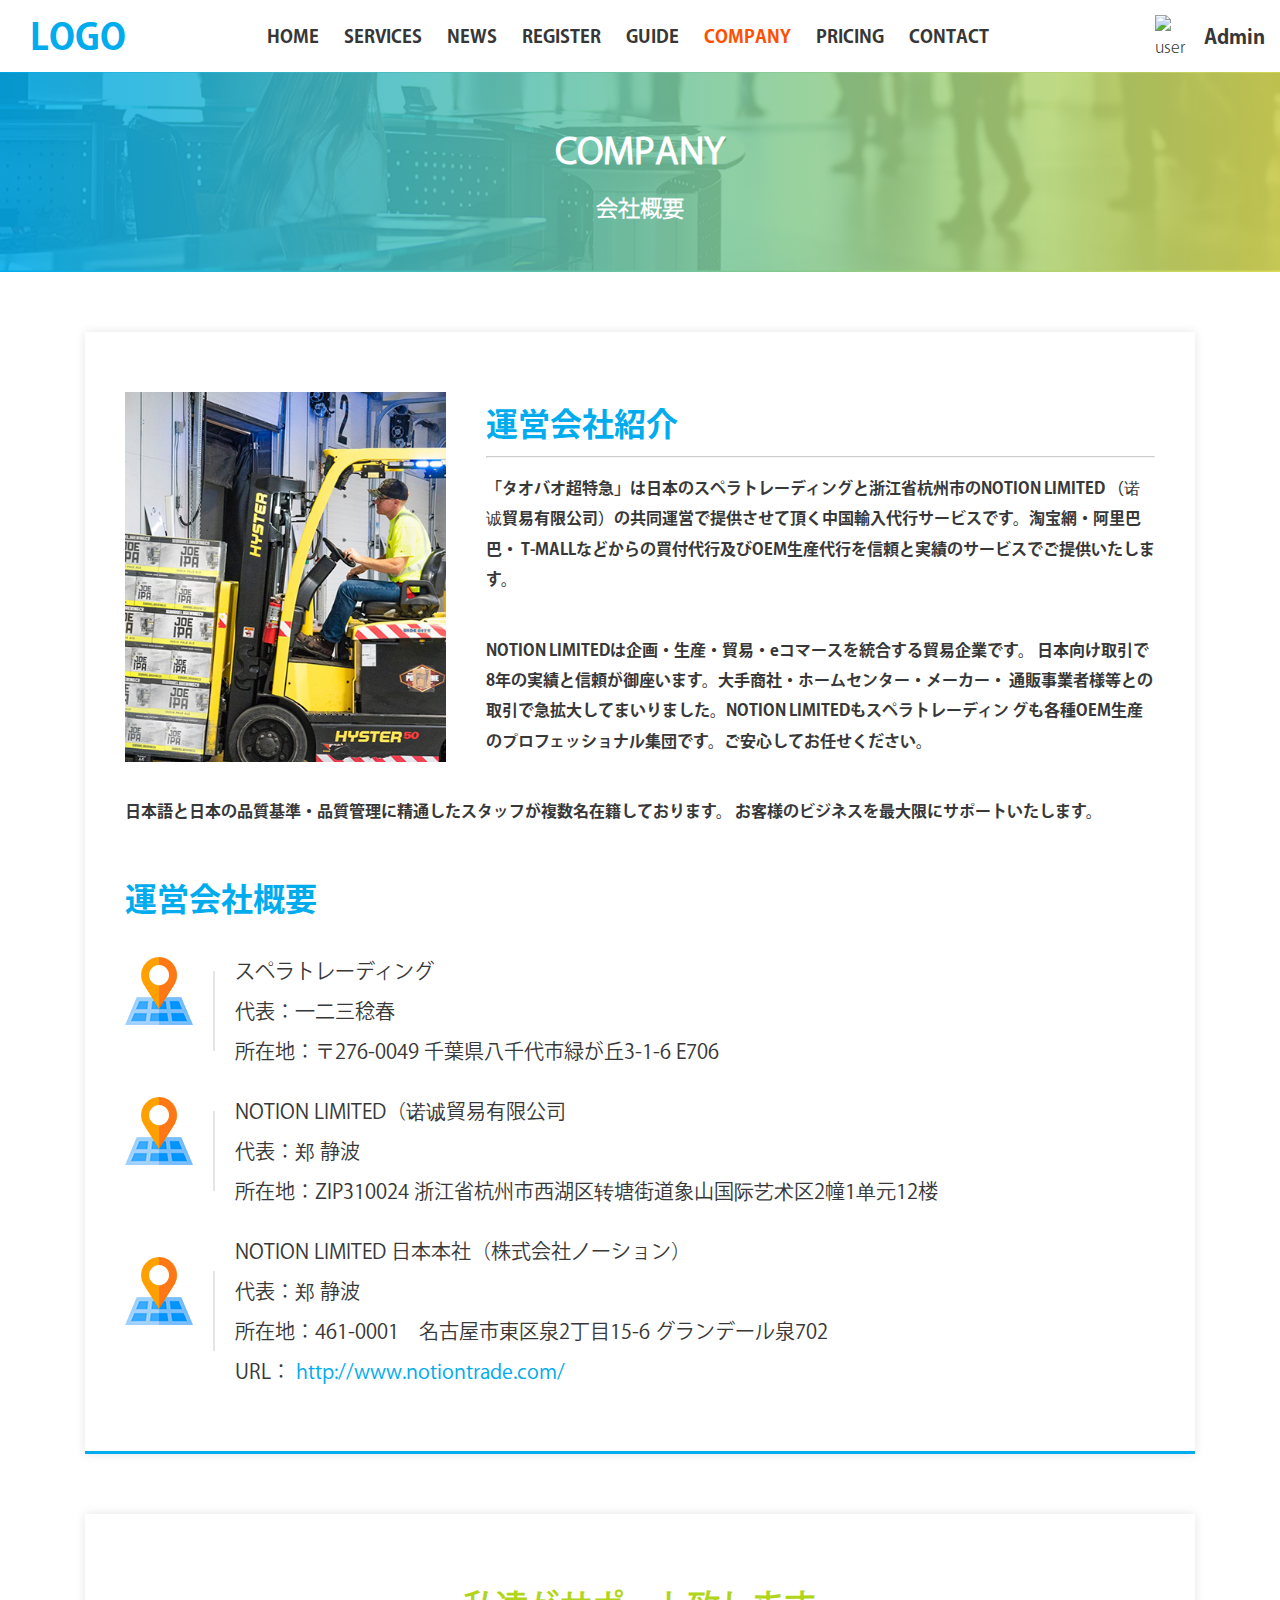
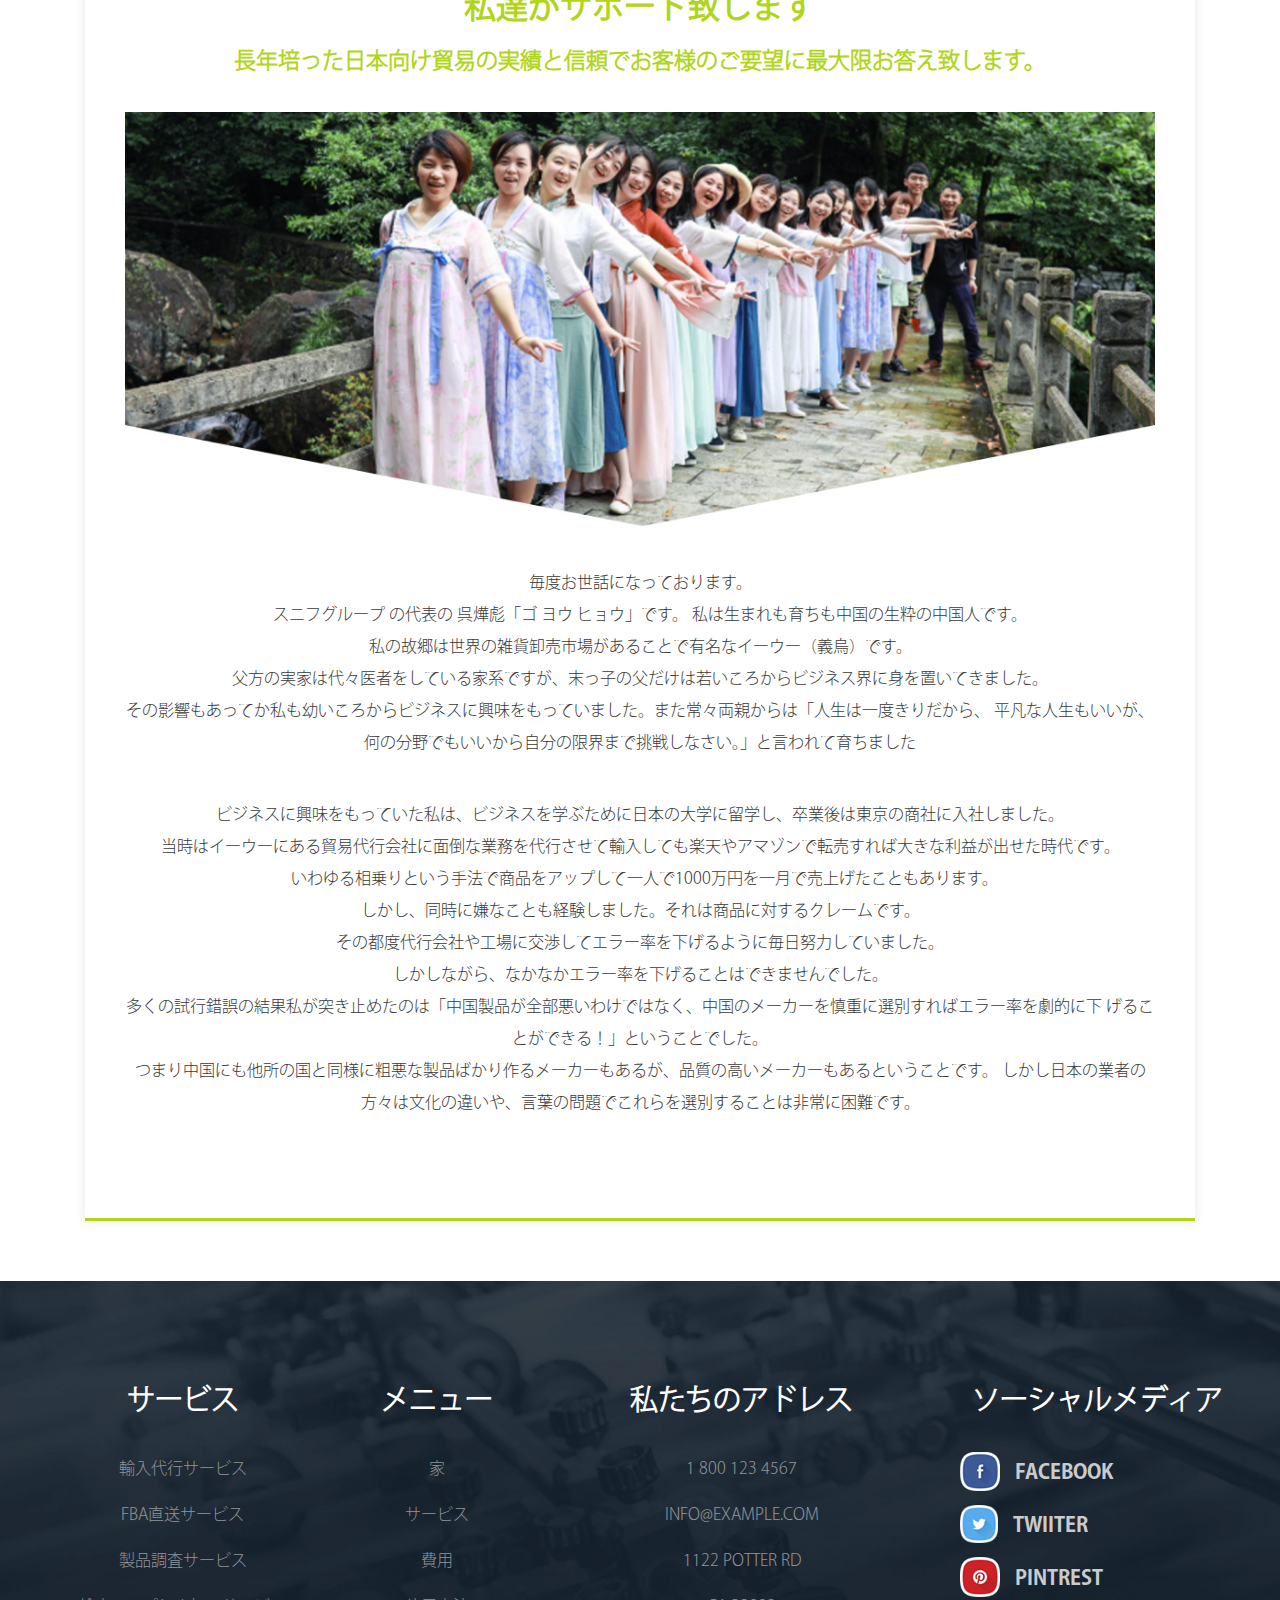
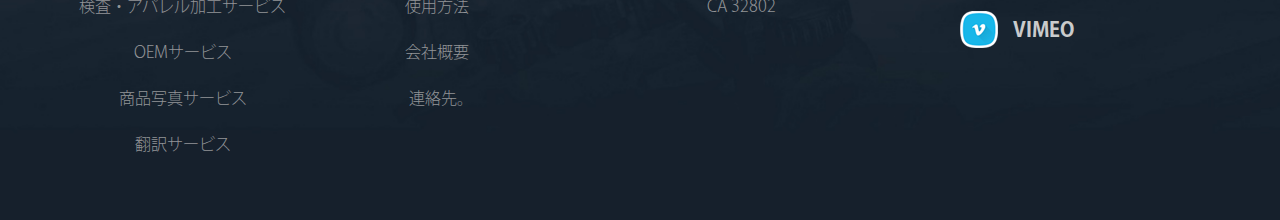
==== commit 511170c8: "speed Done" ====
--- a/company.html
+++ b/company.html
@@ -1,5 +1,5 @@
 <!DOCTYPE html>
-<html lang="en">
+<html lang="ja">
   <head>
     <meta charset="UTF-8" />
     <meta name="viewport" content="width=device-width, initial-scale=1.0" />
@@ -63,7 +63,7 @@
        <div class="container">
             <div class="company_1">
                 <div class="company_1-item">
-                    <img src="img/company_1.png" alt="company_1">
+                    <img src="img/company_1.jpeg" alt="company_1">
                     <div class="company_1-item-content">
                         <h1>運営会社紹介</h1>
                         <hr>
@@ -125,7 +125,7 @@
                 <h1>私達がサポート致します</h1>
                 <h3>長年培った日本向け貿易の実績と信頼でお客様のご要望に最大限お答え致します。</h3>
                 <div class="company_2-item">
-                    <img src="img/company_2.png" alt="company_2">
+                    <img src="img/company_2.jpeg" alt="company_2">
                     <p>毎度お世話になっております。<br>　
                         スニフグループ の代表の 呉燁彪「ゴ ヨウ ヒョウ」です。 私は生まれも育ちも中国の生粋の中国人です。<br>
                         私の故郷は世界の雑貨卸売市場があることで有名なイーウー（義烏）です。<br>
--- a/scss/style.css
+++ b/scss/style.css
@@ -1,11 +1,7 @@
+@charset "UTF-8";
 @font-face {
   font-family: KozGoPro_Bold;
   src: url("../font/KozGoPro-Bold.otf");
-}
-
-@font-face {
-  font-family: KozGoPro_Heavy;
-  src: url("../font/KozGoPro-Heavy.otf");
 }
 
 @font-face {
@@ -257,7 +253,7 @@
             justify-content: center;
   }
   .contact-3_form-1_input-col, .contact-3_form-2_input-col, .contact-3_form-3_input-col {
-    width: 100% !important;
+    width: 90% !important;
   }
   .contact-3_form-1_input-col small, .contact-3_form-2_input-col small, .contact-3_form-3_input-col small {
     text-align: center !important;
@@ -268,20 +264,23 @@
   }
   .contact-3_form-1_input-cols, .contact-3_form-2_input-cols, .contact-3_form-3_input-cols {
     text-align: center !important;
+    margin-right: 0 !important;
   }
   .contact-3_form-1_input-70, .contact-3_form-2_input-70, .contact-3_form-3_input-70 {
-    width: 100% !important;
+    width: 90% !important;
     margin-bottom: 20px;
+    margin-right: 0 !important;
   }
   .contact-3_form-1_input-30, .contact-3_form-2_input-30, .contact-3_form-3_input-30 {
     width: 50% !important;
   }
   .contact-3_form-1_input-50, .contact-3_form-2_input-50, .contact-3_form-3_input-50 {
-    width: 100% !important;
+    width: 90% !important;
     margin-bottom: 20px;
+    margin-right: 0 !important;
   }
   .contact-3_form-1_input-80, .contact-3_form-2_input-80, .contact-3_form-3_input-80 {
-    width: 100% !important;
+    width: 90% !important;
     margin-bottom: 20px;
   }
   .contact-3 .contact-3_form-2_input-start {
@@ -308,6 +307,12 @@
   }
   .contact-3_form-3 h4 {
     text-align: center;
+  }
+  .contact-2_block {
+    padding-left: 0 !important;
+  }
+  .contact-3_h1 {
+    padding-left: 0 !important;
   }
 }
 
@@ -527,7 +532,7 @@
 }
 
 .top-nav_logo {
-  font-family: KozGoPro_Heavy;
+  font-family: KozGoPro_Bold;
   color: #00aced;
   font-size: 36px;
   padding-left: 15px;
@@ -554,7 +559,7 @@
   text-transform: uppercase;
   text-decoration: none;
   color: #373737;
-  font-family: KozGoPro_Heavy;
+  font-family: KozGoPro_Bold;
   font-size: 18px;
 }
 
@@ -779,7 +784,7 @@
 .content-block1-item_h h2 {
   font-size: 28px;
   margin-bottom: 10px;
-  font-family: KozGoPro_Heavy;
+  font-family: KozGoPro_Bold;
 }
 
 .content-block1-item_h h3 {
@@ -803,7 +808,7 @@
 
 .content-block1-item_h_text-black h2 {
   color: #383838;
-  font-family: KozGoPro_Heavy;
+  font-family: KozGoPro_Bold;
 }
 
 .content-block1-item_h_text-black h3 {
@@ -811,7 +816,7 @@
 }
 
 .content-block1-item_h_text-heavy h2 {
-  font-family: KozGoPro_Heavy;
+  font-family: KozGoPro_Bold;
 }
 
 .content-block1-item_h__items {
@@ -1023,7 +1028,7 @@
 }
 
 .content-block5 {
-  background-image: url(../img/block5/block5-bg.png);
+  background-image: url(../img/block5/block5-bg.jpeg);
   background-repeat: no-repeat;
   background-size: cover;
   padding-top: 70px;
@@ -1232,7 +1237,7 @@
 
 .footer {
   padding: 90px 30px 40px 30px;
-  background-image: url(../img/footer-bg.png);
+  background-image: url(../img/footer-bg.jpeg);
   background-repeat: no-repeat;
   background-size: cover;
   text-align: center;
@@ -3647,4 +3652,795 @@
   top: 13px;
   cursor: pointer;
 }
+
+.pricing {
+  -webkit-box-shadow: 0px 0px 10px 0px rgba(0, 0, 0, 0.1);
+          box-shadow: 0px 0px 10px 0px rgba(0, 0, 0, 0.1);
+  margin-left: 15px;
+  margin-right: 15px;
+  margin-bottom: 60px;
+}
+
+.pricing h1 {
+  color: #ef3139;
+  text-align: center;
+  padding-bottom: 50px;
+}
+
+.pricing-grids {
+  display: -webkit-box;
+  display: -ms-flexbox;
+  display: flex;
+  -webkit-box-pack: center;
+      -ms-flex-pack: center;
+          justify-content: center;
+  -ms-flex-wrap: wrap;
+      flex-wrap: wrap;
+  margin-top: 70px;
+  padding-bottom: 60px;
+}
+
+.grid1 {
+  display: -ms-grid;
+  display: grid;
+  grid-auto-rows: minmax(50px, auto);
+  -ms-grid-columns: 1fr 1fr 1fr;
+      grid-template-columns: 1fr 1fr 1fr;
+  grid-gap: 0;
+      grid-template-areas: "withoutText withoutText withoutText"+ "whiteText whiteText whiteText"+ "blueText1 blueText2 blueText4"+ "blueText1 blueText2 blueText5"+ "blueText1 blueText3 blueText6"+ "blueText1 blueText3 blueText7"+ "activeText1 activeText2 activeText5"+ "activeText1 activeText2 activeText5"+ "activeText1 activeText2 activeText6"+ "activeText1 activeClear activeText7"+ "activeText1 activeClear activeText8"+ "activeText1 activeClear activeText8"+ "activeText1 activeClear activeText9"+ "activeText1 activeClear activeText10"+ "activeText1 activeClear activeText10"+ "activeText1 activeClear activeText10"+ "activeText1 activeClear activeText11"+ "activeText1 activeClear activeText12"+ "activeText1 activeText3 activeText13"+ "activeText1 activeClear2 activeText14"+ "activeText1 activeClear2 activeText15"+ "activeText1 activeText4 activeText16"+ "activeText1 activeText4 activeText17"+ "activeText1 activeText4 activeText18"+ "orangeText1 orangeText2 orangeText2"+ "orangeText1 orangeText3 orangeText3"+ "orangeText1 orangeText4 orangeText4"+ "orangeText1 orangeText4 orangeText4"+ "orangeText1 orangeText4 orangeText4"+ "orangeText1 orangeText4 orangeText4"+ "orangeText1 orangeText4 orangeText4"+ "orangeText1 orangeText5 orangeText5"+ "greenText1 greenText2 greenText2"+ "greenText1 greenText3 greenText3"+ "greenText1 greenText4 greenText4"+ "greenText1 greenText5 greenText5"+ "greyText1 greyText3 greyText3"+ "greyText2 greyText4 greyText4"+ "greyText2 greyText5 greyText5"+ "greyText2 greyText6 greyText6";
+  width: 30%;
+  text-align: center;
+  font-size: 16px;
+}
+
+.grid__white {
+  -ms-grid-row: 1;
+  -ms-grid-column: 1;
+  -ms-grid-column-span: 3;
+  grid-area: withoutText;
+  height: 100%;
+  background: white;
+  color: #383838;
+  border: 1px solid #c4c4c4;
+  border-left: 1px solid #c4c4c4;
+  border-top: 1px solid #c4c4c4;
+}
+
+.grid__whiteText {
+  -ms-grid-row: 2;
+  -ms-grid-column: 1;
+  -ms-grid-column-span: 3;
+  grid-area: whiteText;
+  height: 100%;
+  background: white;
+  color: #383838;
+  border: 1px solid #c4c4c4;
+  border-left: 1px solid #c4c4c4;
+  border-top: 1px solid #c4c4c4;
+}
+
+.grid__blueText {
+  grid-area: blueText;
+  height: 100%;
+  background: #00aced;
+  color: white;
+  border: 1px solid white;
+  border-left: 1px solid white;
+  border-top: 1px solid white;
+}
+
+.grid__blueText1 {
+  -ms-grid-row: 3;
+  -ms-grid-row-span: 4;
+  -ms-grid-column: 1;
+  grid-area: blueText1;
+  height: 100%;
+  background: #00aced;
+  color: white;
+  border: 1px solid white;
+  border-left: 1px solid white;
+  border-top: 1px solid white;
+}
+
+.grid__blueText2 {
+  -ms-grid-row: 3;
+  -ms-grid-row-span: 2;
+  -ms-grid-column: 2;
+  grid-area: blueText2;
+  height: 100%;
+  background: #00aced;
+  color: white;
+  border: 1px solid white;
+  border-left: 1px solid white;
+  border-top: 1px solid white;
+}
+
+.grid__blueText3 {
+  -ms-grid-row: 5;
+  -ms-grid-row-span: 2;
+  -ms-grid-column: 2;
+  grid-area: blueText3;
+  height: 100%;
+  background: #00aced;
+  color: white;
+  border: 1px solid white;
+  border-left: 1px solid white;
+  border-top: 1px solid white;
+}
+
+.grid__blueText4 {
+  -ms-grid-row: 3;
+  -ms-grid-column: 3;
+  grid-area: blueText4;
+  height: 100%;
+  background: #00aced;
+  color: white;
+  border: 1px solid white;
+  border-left: 1px solid white;
+  border-top: 1px solid white;
+}
+
+.grid__blueText5 {
+  -ms-grid-row: 4;
+  -ms-grid-column: 3;
+  grid-area: blueText5;
+  height: 100%;
+  background: #00aced;
+  color: white;
+  border: 1px solid white;
+  border-left: 1px solid white;
+  border-top: 1px solid white;
+}
+
+.grid__blueText6 {
+  -ms-grid-row: 5;
+  -ms-grid-column: 3;
+  grid-area: blueText6;
+  height: 100%;
+  background: #00aced;
+  color: white;
+  border: 1px solid white;
+  border-left: 1px solid white;
+  border-top: 1px solid white;
+}
+
+.grid__blueText7 {
+  -ms-grid-row: 6;
+  -ms-grid-column: 3;
+  grid-area: blueText7;
+  height: 100%;
+  background: #00aced;
+  color: white;
+  border: 1px solid white;
+  border-left: 1px solid white;
+  border-top: 1px solid white;
+}
+
+.grid__activeText1 {
+  -ms-grid-row: 7;
+  -ms-grid-row-span: 18;
+  -ms-grid-column: 1;
+  grid-area: activeText1;
+  height: 100%;
+  background: #ff5000;
+  color: white;
+  border: 1px solid white;
+  border-left: 1px solid white;
+  border-top: 1px solid white;
+}
+
+.grid__activeText2 {
+  -ms-grid-row: 7;
+  -ms-grid-row-span: 3;
+  -ms-grid-column: 2;
+  grid-area: activeText2;
+  height: 100%;
+  background: #ff5000;
+  color: white;
+  border: 1px solid white;
+  border-left: 1px solid white;
+  border-top: 1px solid white;
+}
+
+.grid__activeText3 {
+  -ms-grid-row: 19;
+  -ms-grid-column: 2;
+  grid-area: activeText3;
+  height: 100%;
+  background: #ff5000;
+  color: white;
+  border: 1px solid white;
+  border-left: 1px solid white;
+  border-top: 1px solid white;
+}
+
+.grid__activeText4 {
+  -ms-grid-row: 22;
+  -ms-grid-row-span: 3;
+  -ms-grid-column: 2;
+  grid-area: activeText4;
+  height: 100%;
+  background: #ff5000;
+  color: white;
+  border: 1px solid white;
+  border-left: 1px solid white;
+  border-top: 1px solid white;
+}
+
+.grid__activeText5 {
+  -ms-grid-row: 7;
+  -ms-grid-row-span: 2;
+  -ms-grid-column: 3;
+  grid-area: activeText5;
+  height: 100%;
+  background: #ff5000;
+  color: white;
+  border: 1px solid white;
+  border-left: 1px solid white;
+  border-top: 1px solid white;
+}
+
+.grid__activeText6 {
+  -ms-grid-row: 7;
+  -ms-grid-row-span: 18;
+  -ms-grid-column: 1;
+  grid-area: activeText1;
+  height: 100%;
+  background: #ff5000;
+  color: white;
+  border: 1px solid white;
+  border-left: 1px solid white;
+  border-top: 1px solid white;
+}
+
+.grid__activeText6 {
+  -ms-grid-row: 9;
+  -ms-grid-column: 3;
+  grid-area: activeText6;
+  height: 100%;
+  background: #ff5000;
+  color: white;
+  border: 1px solid white;
+  border-left: 1px solid white;
+  border-top: 1px solid white;
+}
+
+.grid__activeText7 {
+  -ms-grid-row: 10;
+  -ms-grid-column: 3;
+  grid-area: activeText7;
+  height: 100%;
+  background: #ff5000;
+  color: white;
+  border: 1px solid white;
+  border-left: 1px solid white;
+  border-top: 1px solid white;
+}
+
+.grid__activeText8 {
+  -ms-grid-row: 11;
+  -ms-grid-row-span: 2;
+  -ms-grid-column: 3;
+  grid-area: activeText8;
+  height: 100%;
+  background: #ff5000;
+  color: white;
+  border: 1px solid white;
+  border-left: 1px solid white;
+  border-top: 1px solid white;
+}
+
+.grid__activeText9 {
+  -ms-grid-row: 13;
+  -ms-grid-column: 3;
+  grid-area: activeText9;
+  height: 100%;
+  background: #ff5000;
+  color: white;
+  border: 1px solid white;
+  border-left: 1px solid white;
+  border-top: 1px solid white;
+}
+
+.grid__activeText10 {
+  -ms-grid-row: 14;
+  -ms-grid-row-span: 3;
+  -ms-grid-column: 3;
+  grid-area: activeText10;
+  height: 100%;
+  background: #ff5000;
+  color: white;
+  border: 1px solid white;
+  border-left: 1px solid white;
+  border-top: 1px solid white;
+}
+
+.grid__activeText11 {
+  -ms-grid-row: 17;
+  -ms-grid-column: 3;
+  grid-area: activeText11;
+  height: 100%;
+  background: #ff5000;
+  color: white;
+  border: 1px solid white;
+  border-left: 1px solid white;
+  border-top: 1px solid white;
+}
+
+.grid__activeText12 {
+  -ms-grid-row: 18;
+  -ms-grid-column: 3;
+  grid-area: activeText12;
+  height: 100%;
+  background: #ff5000;
+  color: white;
+  border: 1px solid white;
+  border-left: 1px solid white;
+  border-top: 1px solid white;
+}
+
+.grid__activeText13 {
+  -ms-grid-row: 19;
+  -ms-grid-column: 3;
+  grid-area: activeText13;
+  height: 100%;
+  background: #ff5000;
+  color: white;
+  border: 1px solid white;
+  border-left: 1px solid white;
+  border-top: 1px solid white;
+}
+
+.grid__activeText14 {
+  -ms-grid-row: 20;
+  -ms-grid-column: 3;
+  grid-area: activeText14;
+  height: 100%;
+  background: #ff5000;
+  color: white;
+  border: 1px solid white;
+  border-left: 1px solid white;
+  border-top: 1px solid white;
+}
+
+.grid__activeText15 {
+  -ms-grid-row: 21;
+  -ms-grid-column: 3;
+  grid-area: activeText15;
+  height: 100%;
+  background: #ff5000;
+  color: white;
+  border: 1px solid white;
+  border-left: 1px solid white;
+  border-top: 1px solid white;
+}
+
+.grid__activeText16 {
+  -ms-grid-row: 22;
+  -ms-grid-column: 3;
+  grid-area: activeText16;
+  height: 100%;
+  background: #ff5000;
+  color: white;
+  border: 1px solid white;
+  border-left: 1px solid white;
+  border-top: 1px solid white;
+}
+
+.grid__activeText17 {
+  -ms-grid-row: 23;
+  -ms-grid-column: 3;
+  grid-area: activeText17;
+  height: 100%;
+  background: #ff5000;
+  color: white;
+  border: 1px solid white;
+  border-left: 1px solid white;
+  border-top: 1px solid white;
+}
+
+.grid__activeText18 {
+  -ms-grid-row: 24;
+  -ms-grid-column: 3;
+  grid-area: activeText18;
+  height: 100%;
+  background: #ff5000;
+  color: white;
+  border: 1px solid white;
+  border-left: 1px solid white;
+  border-top: 1px solid white;
+}
+
+.grid__activeClear {
+  -ms-grid-row: 10;
+  -ms-grid-row-span: 9;
+  -ms-grid-column: 2;
+  grid-area: activeClear;
+  height: 100%;
+  background: #ff5000;
+  color: white;
+  border: 1px solid white;
+  border-left: 1px solid white;
+  border-top: 1px solid white;
+}
+
+.grid__activeClear2 {
+  -ms-grid-row: 20;
+  -ms-grid-row-span: 2;
+  -ms-grid-column: 2;
+  grid-area: activeClear2;
+  height: 100%;
+  background: #ff5000;
+  color: white;
+  border: 1px solid white;
+  border-left: 1px solid white;
+  border-top: 1px solid white;
+}
+
+.grid__orangeText1 {
+  -ms-grid-row: 25;
+  -ms-grid-row-span: 8;
+  -ms-grid-column: 1;
+  grid-area: orangeText1;
+  height: 100%;
+  background: #ffa41b;
+  color: white;
+  border: 1px solid white;
+  border-left: 1px solid white;
+  border-top: 1px solid white;
+}
+
+.grid__orangeText2 {
+  -ms-grid-row: 25;
+  -ms-grid-column: 2;
+  -ms-grid-column-span: 2;
+  grid-area: orangeText2;
+  height: 100%;
+  background: #ffa41b;
+  color: white;
+  border: 1px solid white;
+  border-left: 1px solid white;
+  border-top: 1px solid white;
+}
+
+.grid__orangeText3 {
+  -ms-grid-row: 26;
+  -ms-grid-column: 2;
+  -ms-grid-column-span: 2;
+  grid-area: orangeText3;
+  height: 100%;
+  background: #ffa41b;
+  color: white;
+  border: 1px solid white;
+  border-left: 1px solid white;
+  border-top: 1px solid white;
+}
+
+.grid__orangeText4 {
+  -ms-grid-row: 27;
+  -ms-grid-row-span: 5;
+  -ms-grid-column: 2;
+  -ms-grid-column-span: 2;
+  grid-area: orangeText4;
+  height: 100%;
+  background: #ffa41b;
+  color: white;
+  border: 1px solid white;
+  border-left: 1px solid white;
+  border-top: 1px solid white;
+}
+
+.grid__orangeText5 {
+  -ms-grid-row: 32;
+  -ms-grid-column: 2;
+  -ms-grid-column-span: 2;
+  grid-area: orangeText5;
+  height: 100%;
+  background: #ffa41b;
+  color: white;
+  border: 1px solid white;
+  border-left: 1px solid white;
+  border-top: 1px solid white;
+}
+
+.grid__greenText1 {
+  -ms-grid-row: 33;
+  -ms-grid-row-span: 4;
+  -ms-grid-column: 1;
+  grid-area: greenText1;
+  height: 100%;
+  background: #b1d519;
+  color: white;
+  border: 1px solid white;
+  border-left: 1px solid white;
+  border-top: 1px solid white;
+}
+
+.grid__greenText2 {
+  -ms-grid-row: 33;
+  -ms-grid-column: 2;
+  -ms-grid-column-span: 2;
+  grid-area: greenText2;
+  height: 100%;
+  background: #b1d519;
+  color: white;
+  border: 1px solid white;
+  border-left: 1px solid white;
+  border-top: 1px solid white;
+}
+
+.grid__greenText3 {
+  -ms-grid-row: 34;
+  -ms-grid-column: 2;
+  -ms-grid-column-span: 2;
+  grid-area: greenText3;
+  height: 100%;
+  background: #b1d519;
+  color: white;
+  border: 1px solid white;
+  border-left: 1px solid white;
+  border-top: 1px solid white;
+}
+
+.grid__greenText4 {
+  -ms-grid-row: 35;
+  -ms-grid-column: 2;
+  -ms-grid-column-span: 2;
+  grid-area: greenText4;
+  height: 100%;
+  background: #b1d519;
+  color: white;
+  border: 1px solid white;
+  border-left: 1px solid white;
+  border-top: 1px solid white;
+}
+
+.grid__greenText5 {
+  -ms-grid-row: 36;
+  -ms-grid-column: 2;
+  -ms-grid-column-span: 2;
+  grid-area: greenText5;
+  height: 100%;
+  background: #b1d519;
+  color: white;
+  border: 1px solid white;
+  border-left: 1px solid white;
+  border-top: 1px solid white;
+}
+
+.grid__greyText1 {
+  -ms-grid-row: 37;
+  -ms-grid-column: 1;
+  grid-area: greyText1;
+  height: 100%;
+  background: #15212d;
+  color: white;
+  border: 1px solid white;
+  border-left: 1px solid white;
+  border-top: 1px solid white;
+}
+
+.grid__greyText2 {
+  -ms-grid-row: 38;
+  -ms-grid-row-span: 3;
+  -ms-grid-column: 1;
+  grid-area: greyText2;
+  height: 100%;
+  background: #15212d;
+  color: white;
+  border: 1px solid white;
+  border-left: 1px solid white;
+  border-top: 1px solid white;
+}
+
+.grid__greyText3 {
+  -ms-grid-row: 37;
+  -ms-grid-column: 2;
+  -ms-grid-column-span: 2;
+  grid-area: greyText3;
+  height: 100%;
+  background: #15212d;
+  color: white;
+  border: 1px solid white;
+  border-left: 1px solid white;
+  border-top: 1px solid white;
+}
+
+.grid__greyText4 {
+  -ms-grid-row: 38;
+  -ms-grid-column: 2;
+  -ms-grid-column-span: 2;
+  grid-area: greyText4;
+  height: 100%;
+  background: #15212d;
+  color: white;
+  border: 1px solid white;
+  border-left: 1px solid white;
+  border-top: 1px solid white;
+}
+
+.grid__greyText5 {
+  -ms-grid-row: 39;
+  -ms-grid-column: 2;
+  -ms-grid-column-span: 2;
+  grid-area: greyText5;
+  height: 100%;
+  background: #15212d;
+  color: white;
+  border: 1px solid white;
+  border-left: 1px solid white;
+  border-top: 1px solid white;
+}
+
+.grid__greyText6 {
+  -ms-grid-row: 40;
+  -ms-grid-column: 2;
+  -ms-grid-column-span: 2;
+  grid-area: greyText6;
+  height: 100%;
+  background: #15212d;
+  color: white;
+  border: 1px solid white;
+  border-left: 1px solid white;
+  border-top: 1px solid white;
+}
+
+.grid2 {
+  display: -ms-grid;
+  display: grid;
+  grid-auto-rows: minmax(50px, auto);
+  -ms-grid-columns: 1fr 1fr 1fr;
+      grid-template-columns: 1fr 1fr 1fr;
+  grid-gap: 0;
+      grid-template-areas: "white1 white2 white3"+ "white4 white5 white6"+ "white7 white8 white9";
+  width: 30%;
+  text-align: center;
+  font-size: 16px;
+  position: relative;
+}
+
+.grid2::before {
+  position: absolute;
+  content: "有在庫";
+  top: -50px;
+  color: white;
+  font-size: 22px;
+  font-family: KozGoPro_Medium;
+  height: 0;
+  width: 100%;
+  border-bottom: 50px solid #b1d519;
+  border-left: 20px solid transparent;
+  border-right: 20px solid transparent;
+}
+
+.grid__bgWhite1 {
+  -ms-grid-row: 1;
+  -ms-grid-column: 1;
+  grid-area: white1;
+  height: 100%;
+  background: white;
+  color: #383838;
+  border: 1px solid #b1d519;
+}
+
+.grid__bgWhite2 {
+  -ms-grid-row: 1;
+  -ms-grid-column: 2;
+  grid-area: white2;
+  height: 100%;
+  background: white;
+  color: #383838;
+  border: 1px solid #b1d519;
+}
+
+.grid__bgWhite3 {
+  -ms-grid-row: 1;
+  -ms-grid-column: 3;
+  grid-area: white3;
+  height: 100%;
+  background: white;
+  color: #383838;
+  border: 1px solid #b1d519;
+}
+
+.grid__bgWhite4 {
+  -ms-grid-row: 2;
+  -ms-grid-column: 1;
+  grid-area: white4;
+  height: 100%;
+  background: white;
+  color: #383838;
+  border: 1px solid #b1d519;
+}
+
+.grid__bgWhite5 {
+  -ms-grid-row: 2;
+  -ms-grid-column: 2;
+  grid-area: white5;
+  height: 100%;
+  background: white;
+  color: #383838;
+  border: 1px solid #b1d519;
+}
+
+.grid__bgWhite6 {
+  -ms-grid-row: 2;
+  -ms-grid-column: 3;
+  grid-area: white6;
+  height: 100%;
+  background: white;
+  color: #383838;
+  border: 1px solid #b1d519;
+}
+
+.grid__bgWhite7 {
+  -ms-grid-row: 3;
+  -ms-grid-column: 1;
+  grid-area: white7;
+  height: 100%;
+  background: white;
+  color: #383838;
+  border: 1px solid #b1d519;
+}
+
+.grid__bgWhite8 {
+  -ms-grid-row: 3;
+  -ms-grid-column: 2;
+  grid-area: white8;
+  height: 100%;
+  background: white;
+  color: #383838;
+  border: 1px solid #b1d519;
+}
+
+.grid__bgWhite9 {
+  -ms-grid-row: 3;
+  -ms-grid-column: 3;
+  grid-area: white9;
+  height: 100%;
+  background: white;
+  color: #383838;
+  border: 1px solid #b1d519;
+}
 /*# sourceMappingURL=style.css.map */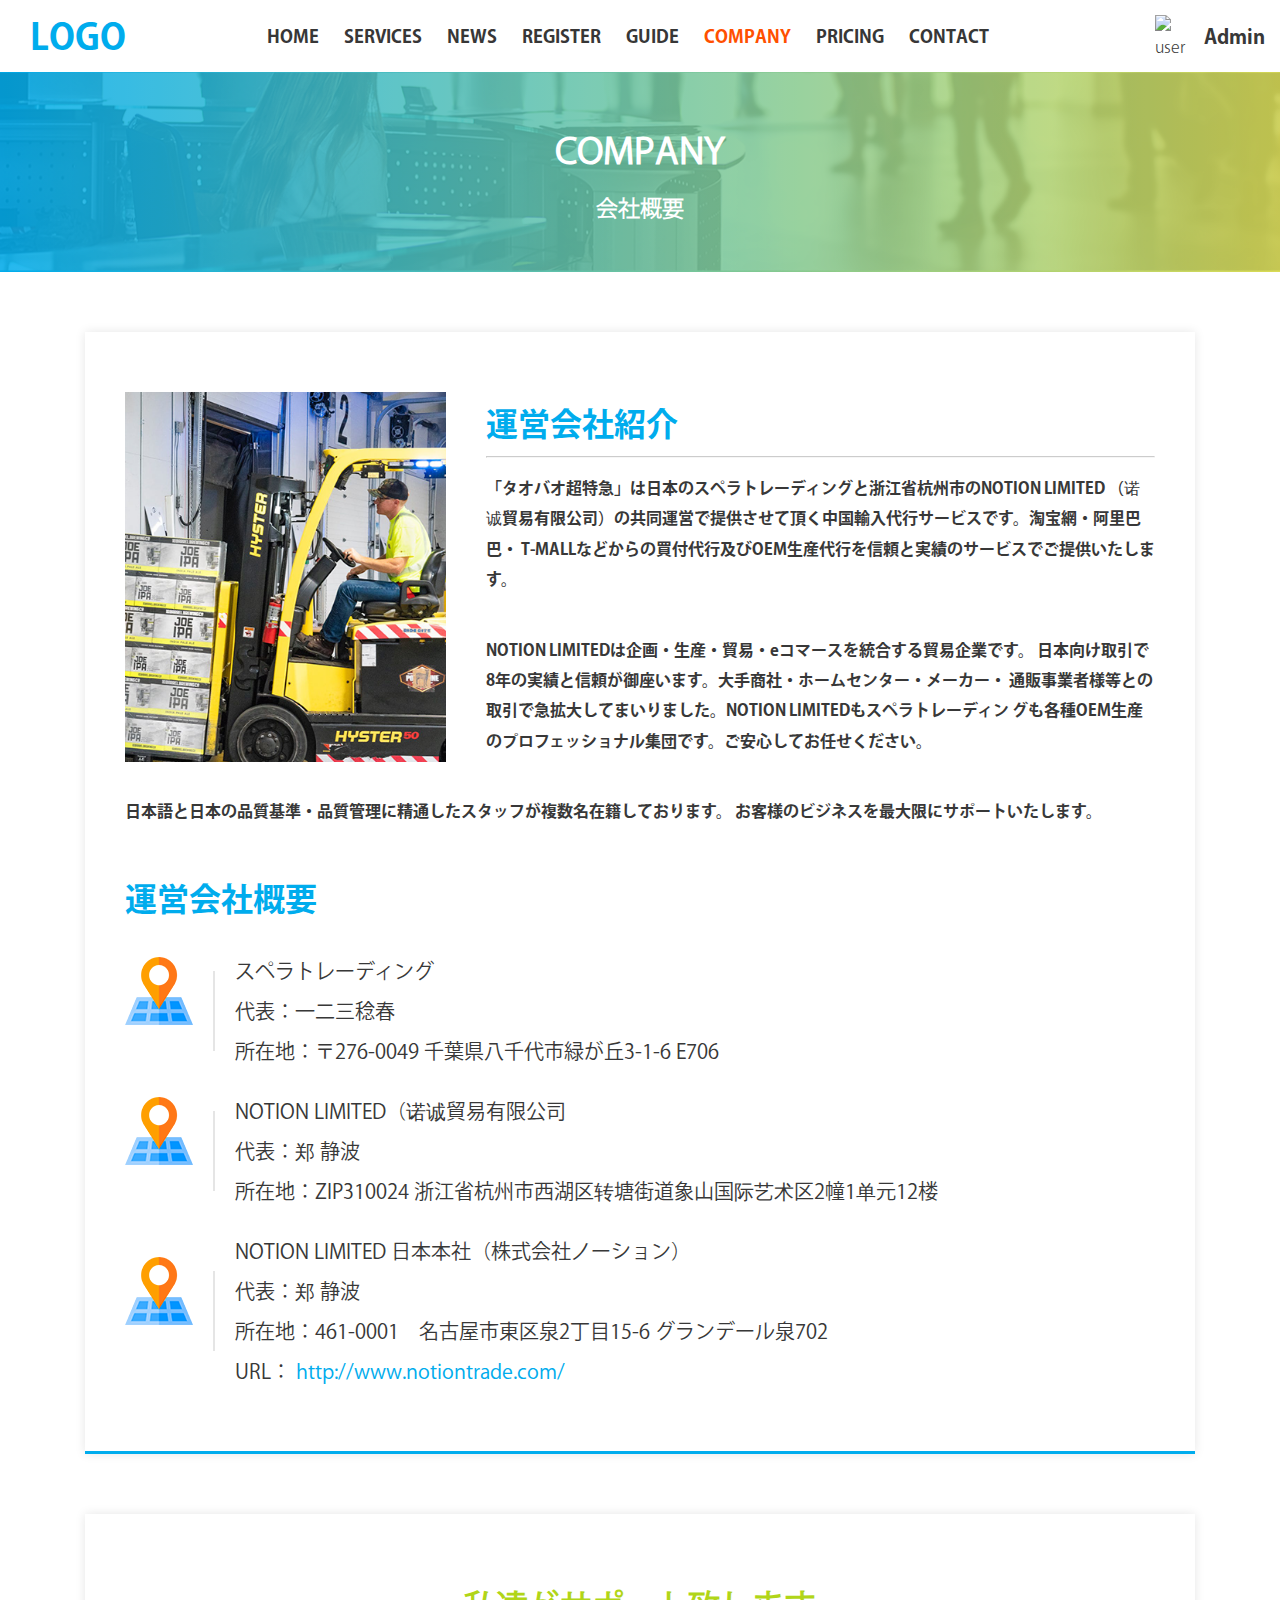
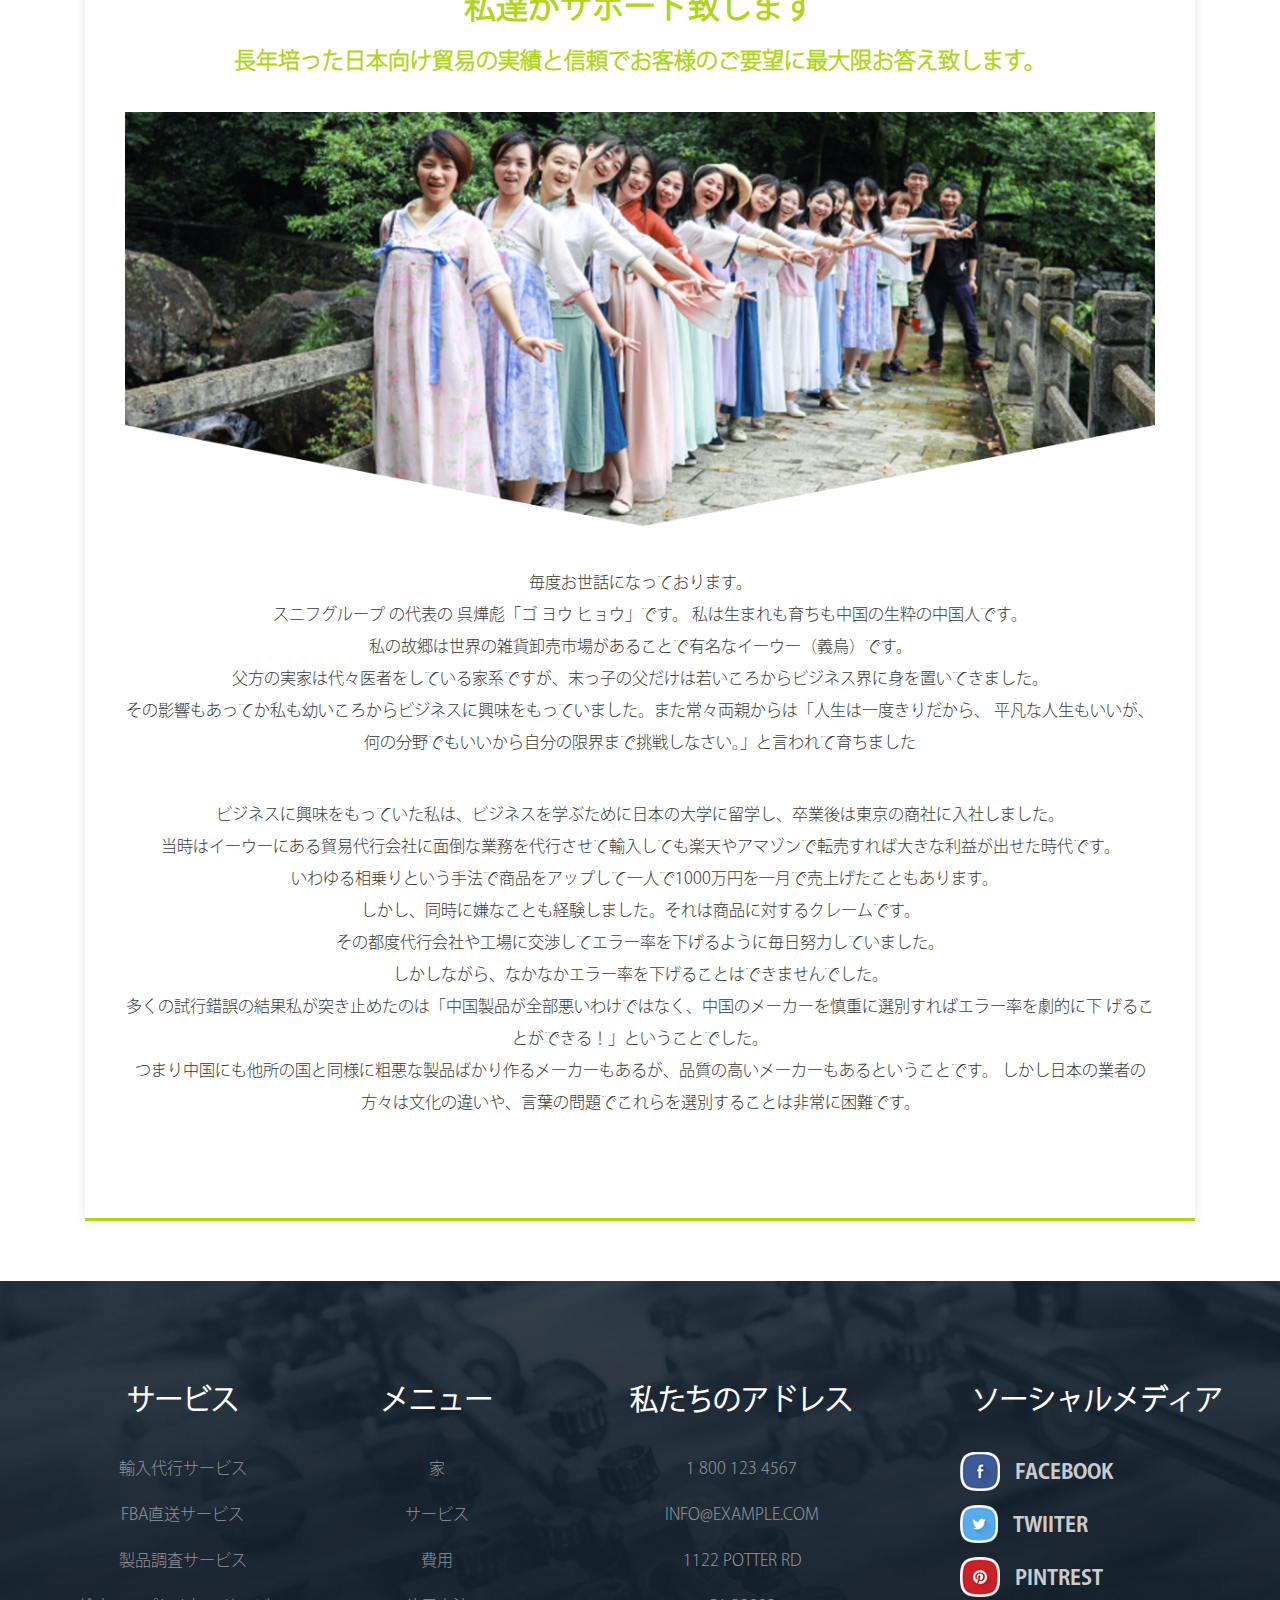
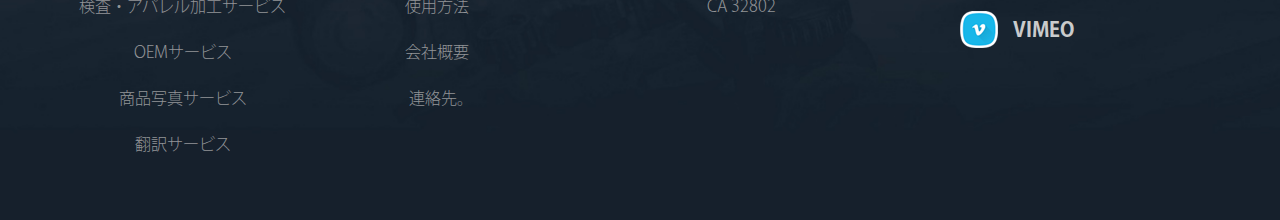
==== commit ad04001e: "Revert "speed Done"" ====
--- a/company.html
+++ b/company.html
@@ -63,7 +63,7 @@
        <div class="container">
             <div class="company_1">
                 <div class="company_1-item">
-                    <img src="img/company_1.jpeg" alt="company_1">
+                    <img src="img/company_1.png" alt="company_1">
                     <div class="company_1-item-content">
                         <h1>運営会社紹介</h1>
                         <hr>
@@ -125,7 +125,7 @@
                 <h1>私達がサポート致します</h1>
                 <h3>長年培った日本向け貿易の実績と信頼でお客様のご要望に最大限お答え致します。</h3>
                 <div class="company_2-item">
-                    <img src="img/company_2.jpeg" alt="company_2">
+                    <img src="img/company_2.png" alt="company_2">
                     <p>毎度お世話になっております。<br>　
                         スニフグループ の代表の 呉燁彪「ゴ ヨウ ヒョウ」です。 私は生まれも育ちも中国の生粋の中国人です。<br>
                         私の故郷は世界の雑貨卸売市場があることで有名なイーウー（義烏）です。<br>
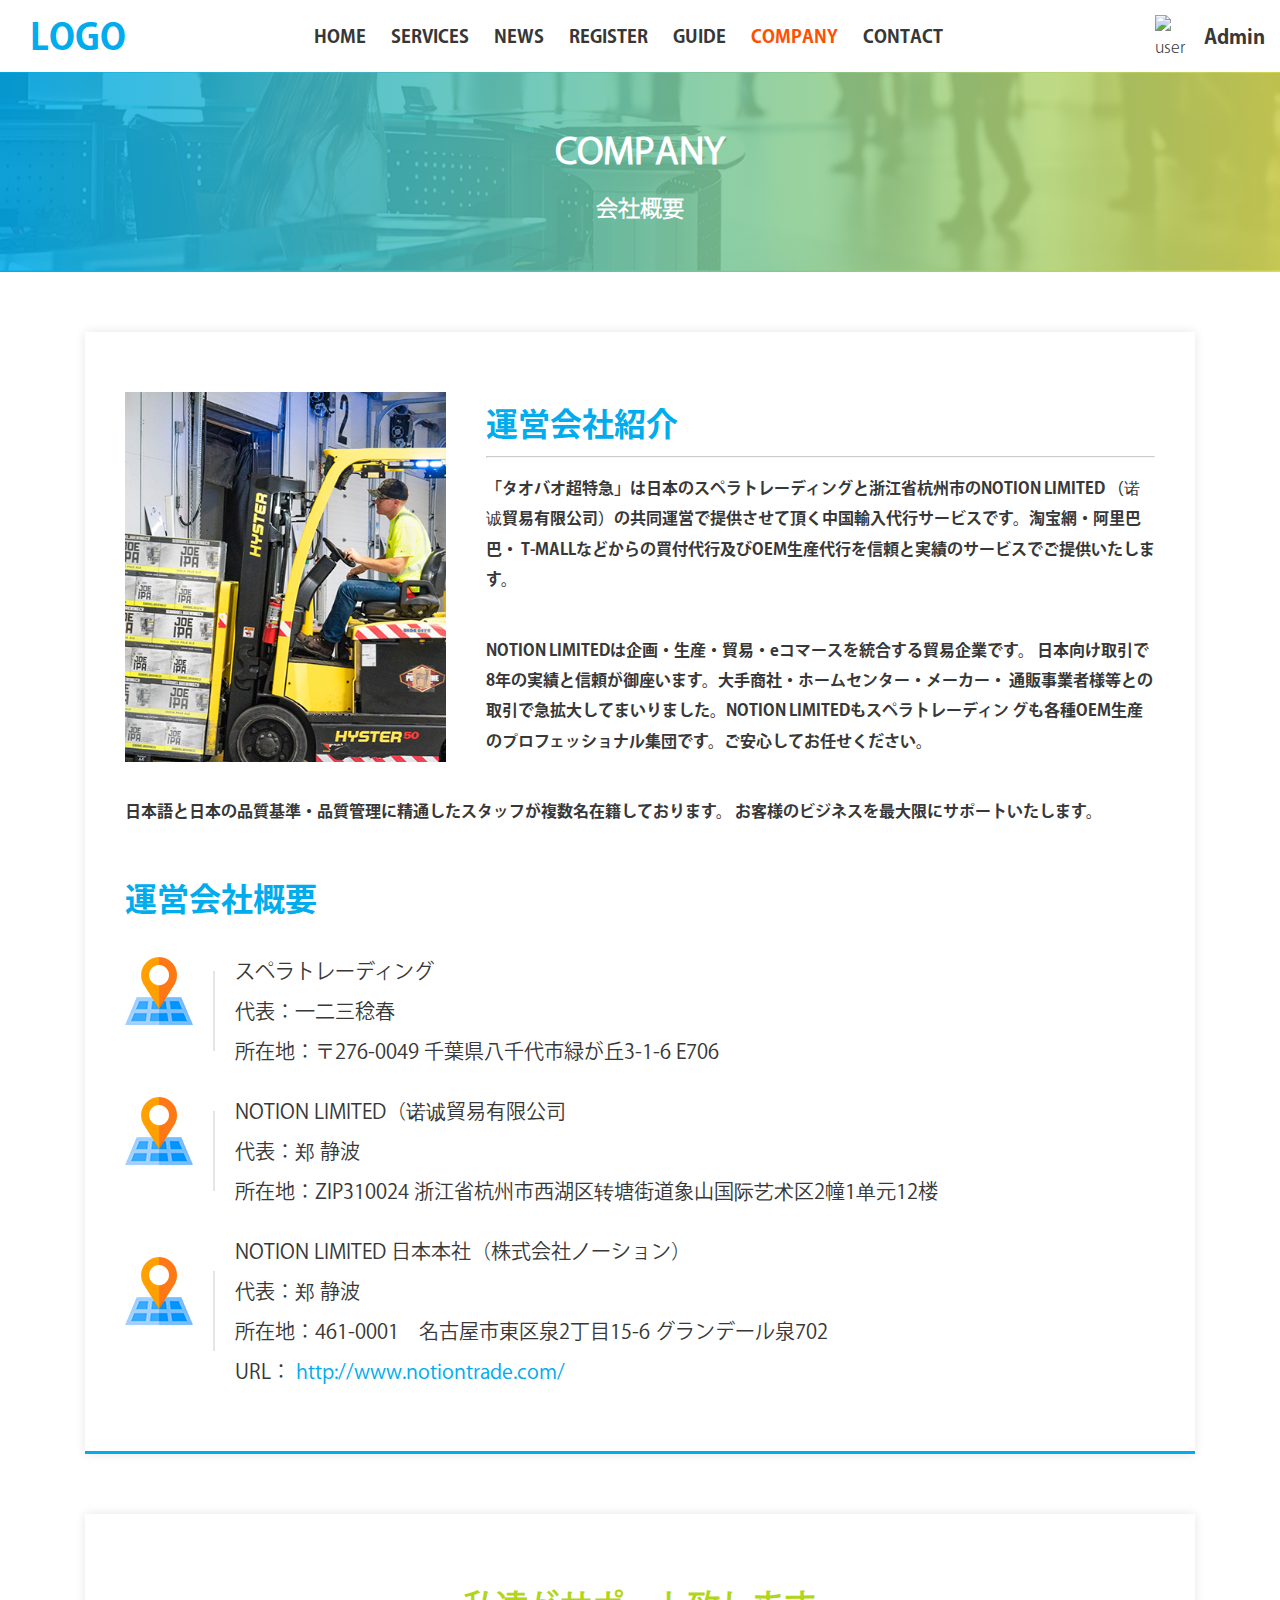
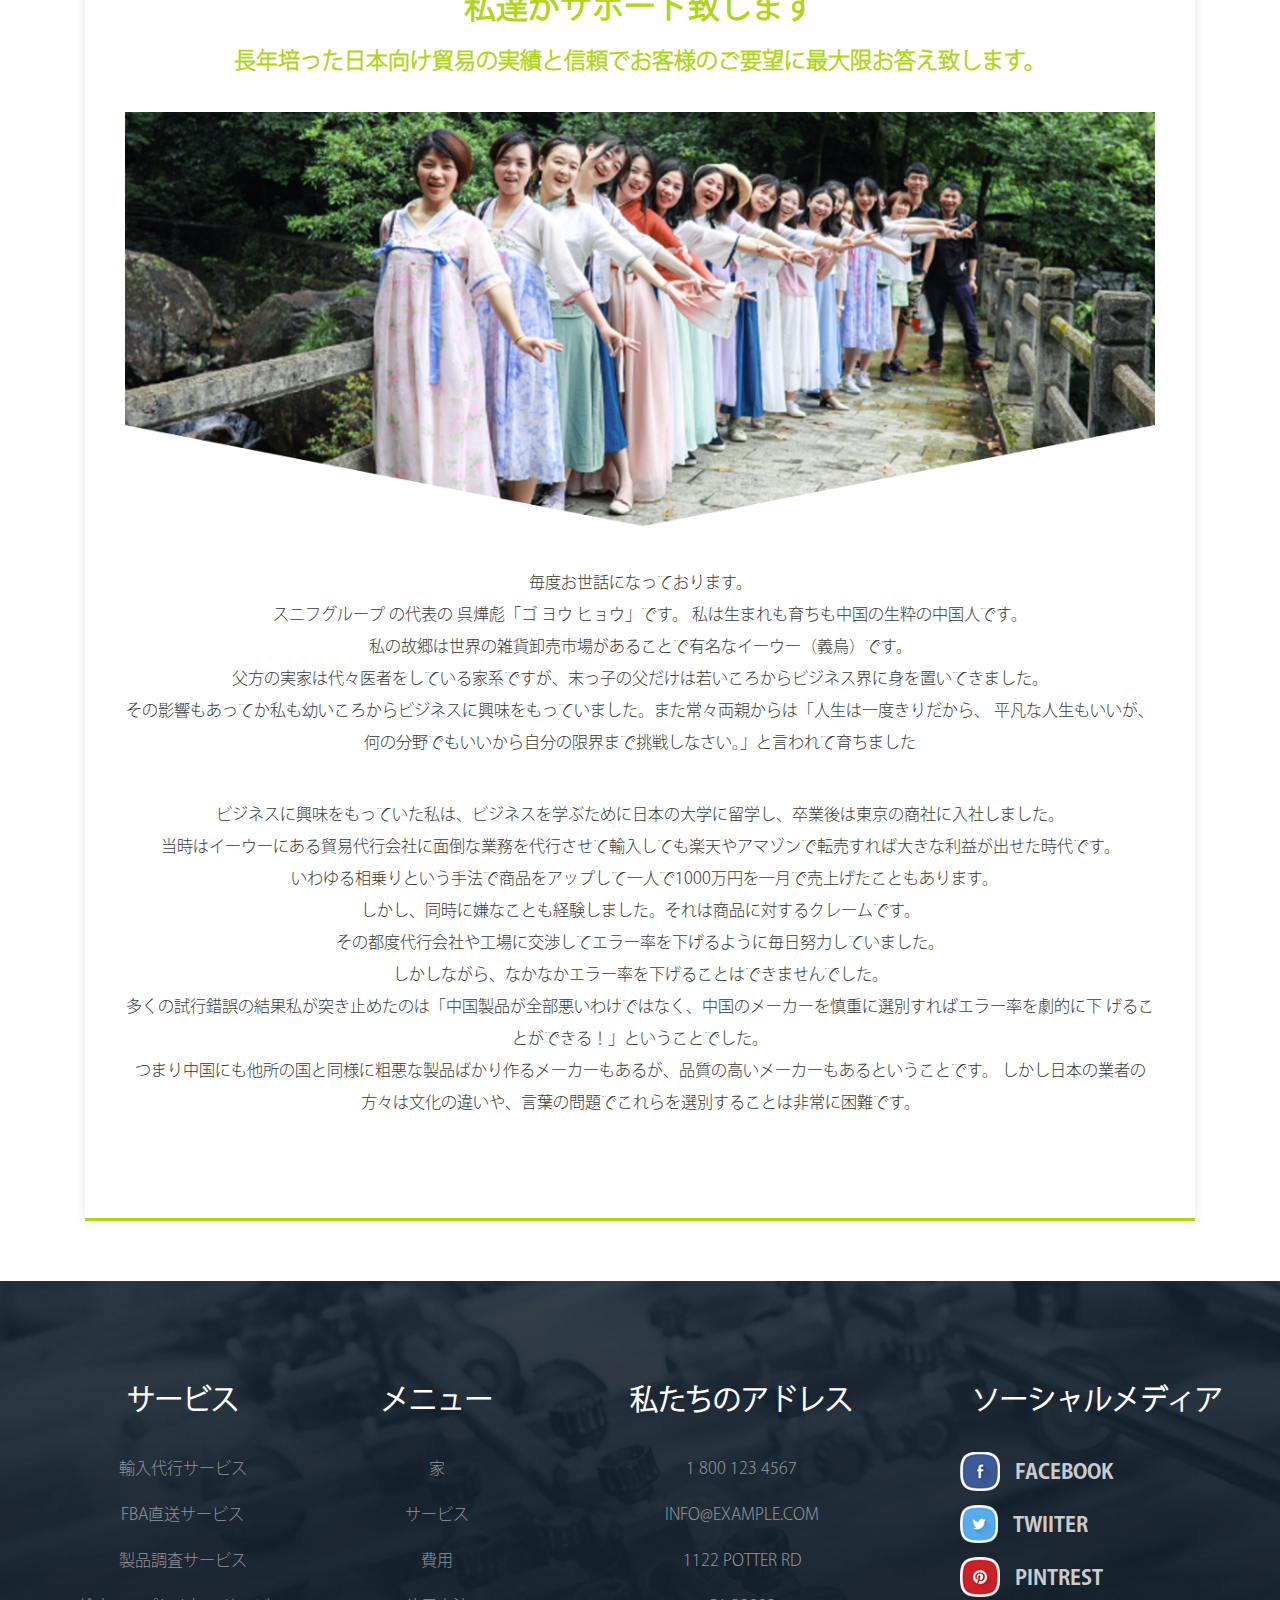
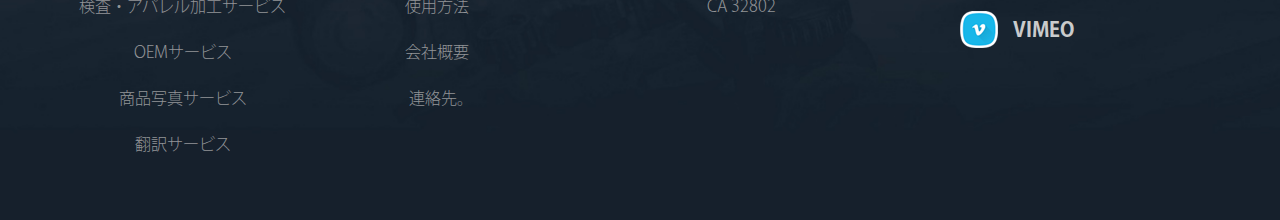
==== commit 508d59c4: "no pricing" ====
--- a/company.html
+++ b/company.html
@@ -36,7 +36,7 @@
                     <li><a href="register.html">Register</a></li>
                     <li><a href="guide.html">Guide</a></li>
                     <li><a href="company.html" class="top-nav_menu__active">Company</a></li>
-                    <li><a href="pricing.html">Pricing</a></li>
+                    <!-- <li><a href="pricing.html">Pricing</a></li> -->
                     <li><a href="contact.html">Contact</a></li>
                 </ul>
             </div>
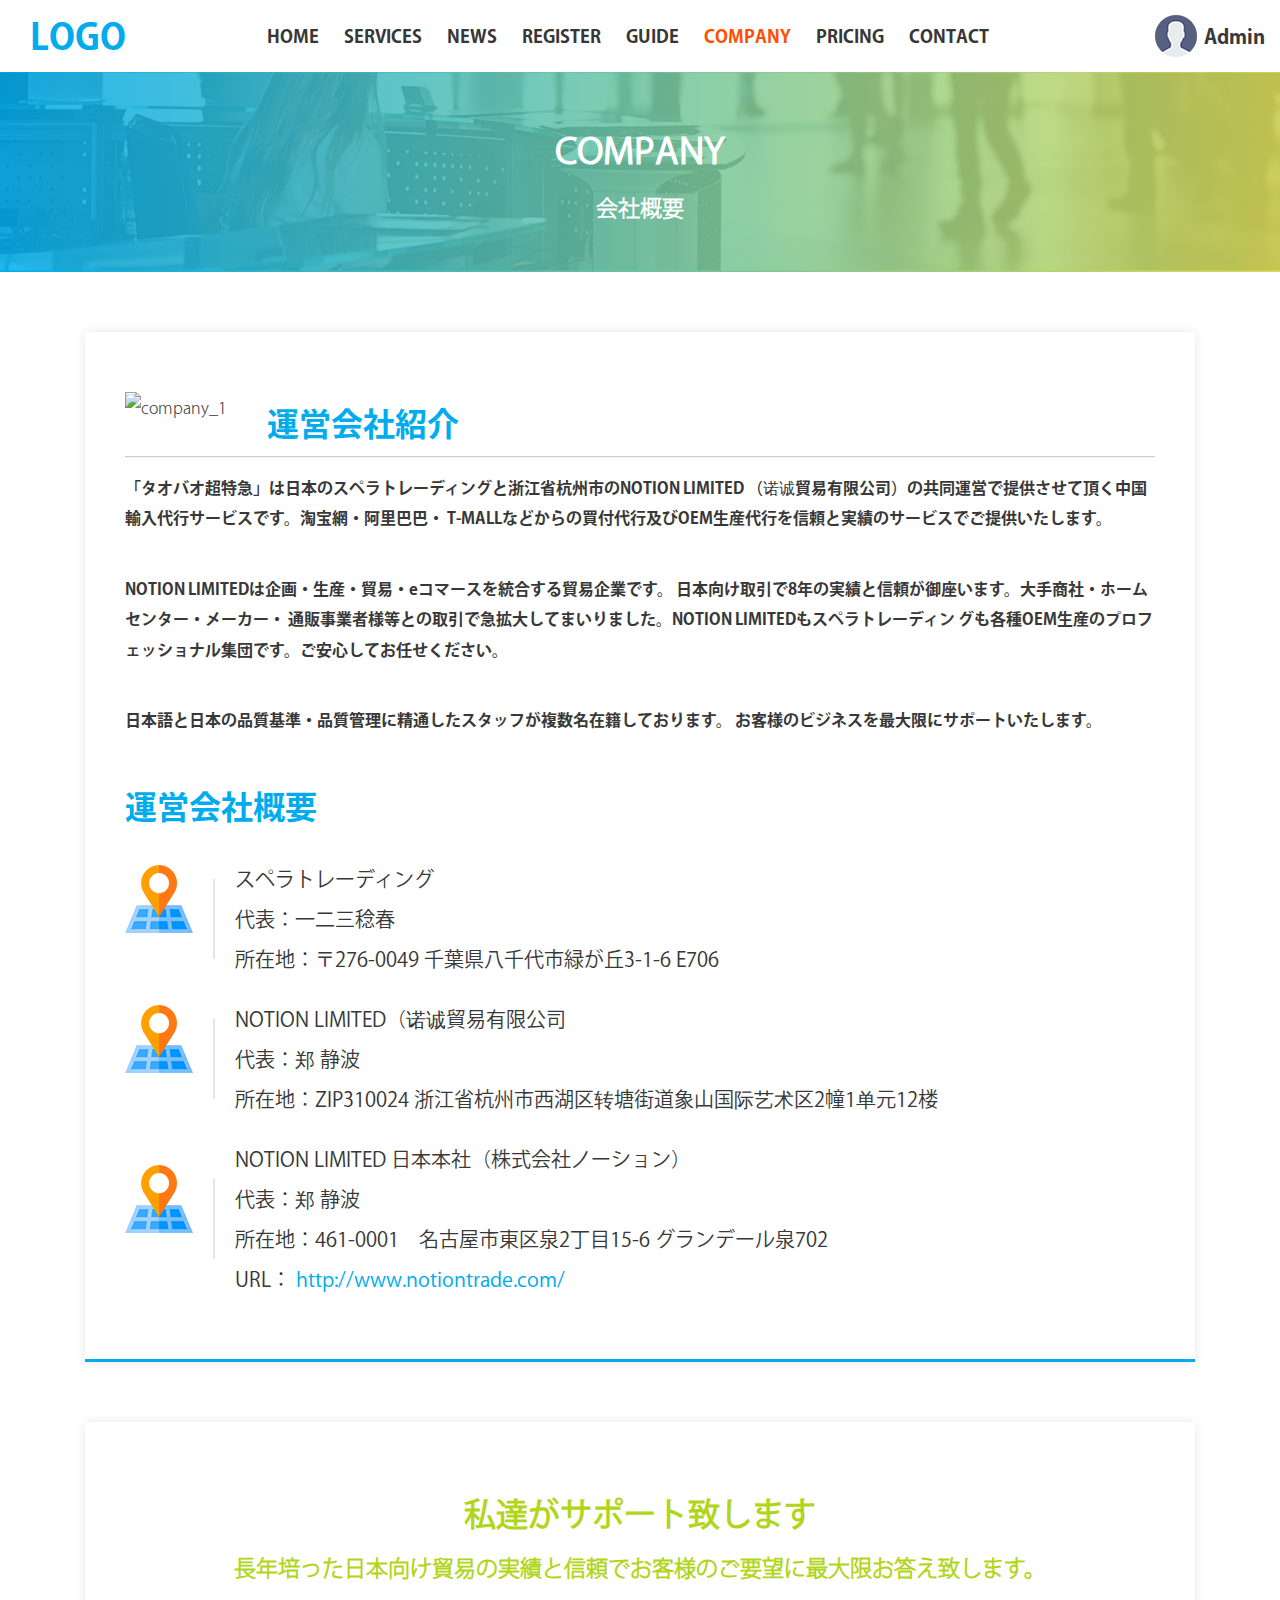
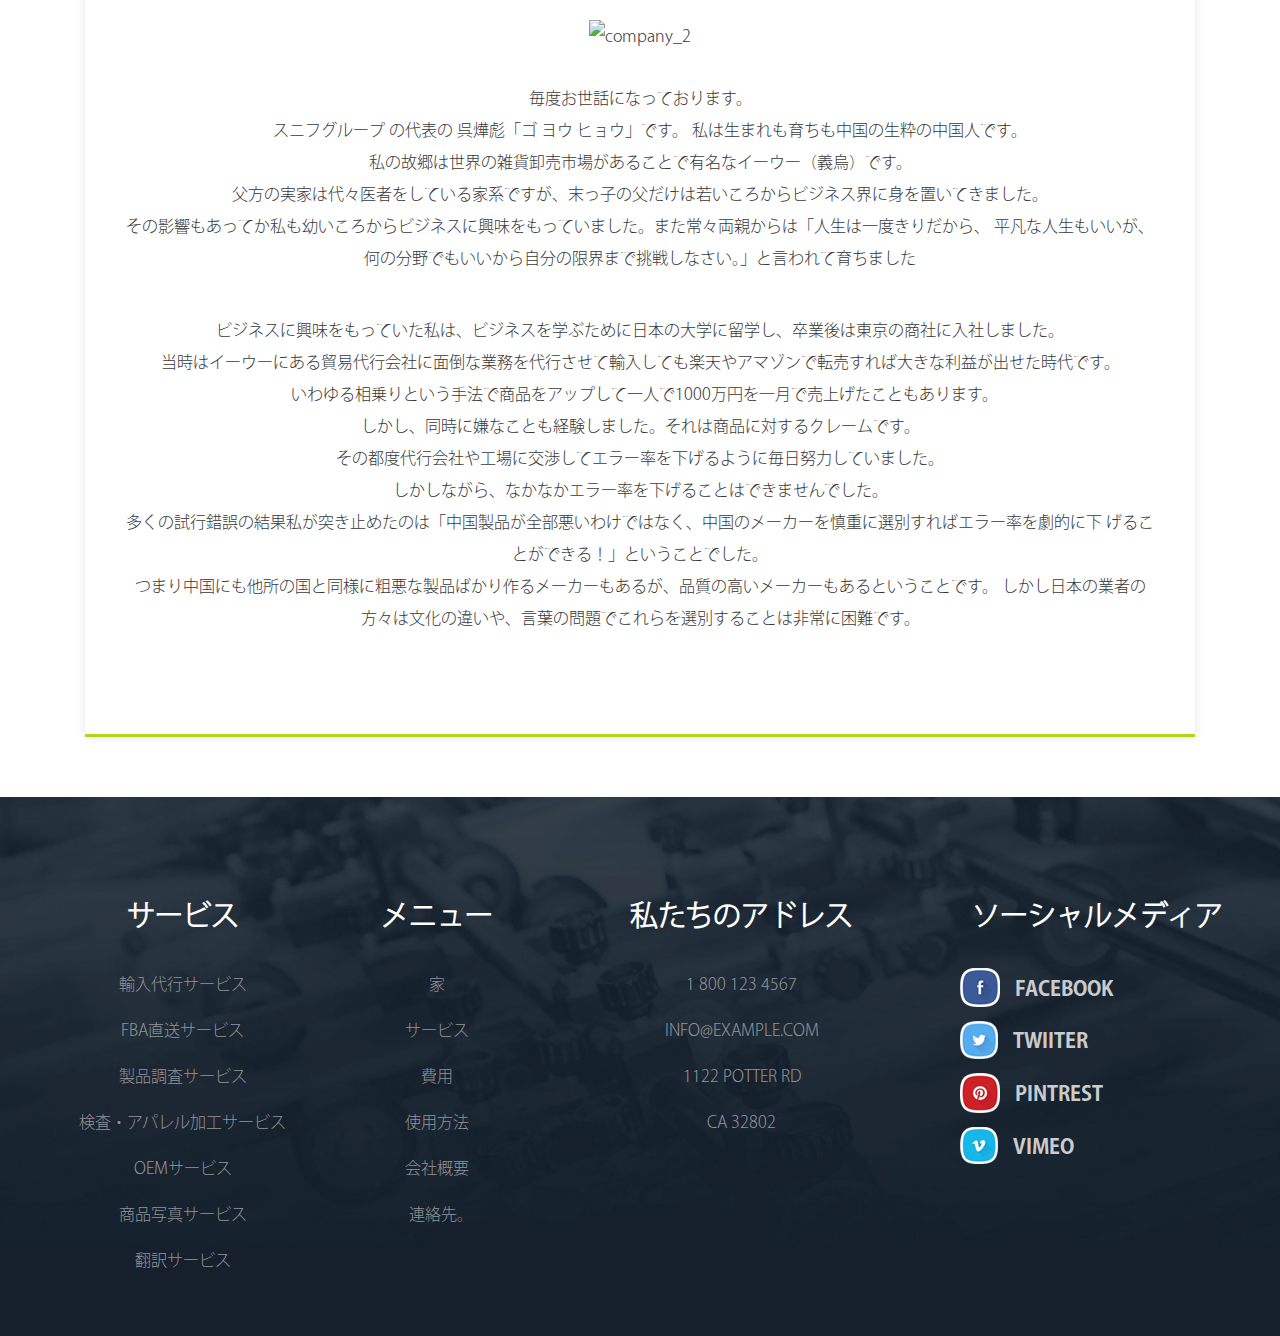
==== commit a8347ebd: "jpeg logo" ====
--- a/company.html
+++ b/company.html
@@ -36,14 +36,14 @@
                     <li><a href="register.html">Register</a></li>
                     <li><a href="guide.html">Guide</a></li>
                     <li><a href="company.html" class="top-nav_menu__active">Company</a></li>
-                    <!-- <li><a href="pricing.html">Pricing</a></li> -->
+                    <li><a href="pricing.html">Pricing</a></li>
                     <li><a href="contact.html">Contact</a></li>
                 </ul>
             </div>
 
             <div class="col-xl-auto col-lg-1">
                 <div class="top-nav_user">
-                    <img src="img/icons/user.png" alt="user">
+                    <img src="img/icons/user.jpeg" alt="user">
                     <h3>Admin</h3>
                 </div>
             </div>
@@ -63,7 +63,7 @@
        <div class="container">
             <div class="company_1">
                 <div class="company_1-item">
-                    <img src="img/company_1.png" alt="company_1">
+                    <img src="img/company_1.jpeg" alt="company_1">
                     <div class="company_1-item-content">
                         <h1>運営会社紹介</h1>
                         <hr>
@@ -125,7 +125,7 @@
                 <h1>私達がサポート致します</h1>
                 <h3>長年培った日本向け貿易の実績と信頼でお客様のご要望に最大限お答え致します。</h3>
                 <div class="company_2-item">
-                    <img src="img/company_2.png" alt="company_2">
+                    <img src="img/company_2.jpeg" alt="company_2">
                     <p>毎度お世話になっております。<br>　
                         スニフグループ の代表の 呉燁彪「ゴ ヨウ ヒョウ」です。 私は生まれも育ちも中国の生粋の中国人です。<br>
                         私の故郷は世界の雑貨卸売市場があることで有名なイーウー（義烏）です。<br>
